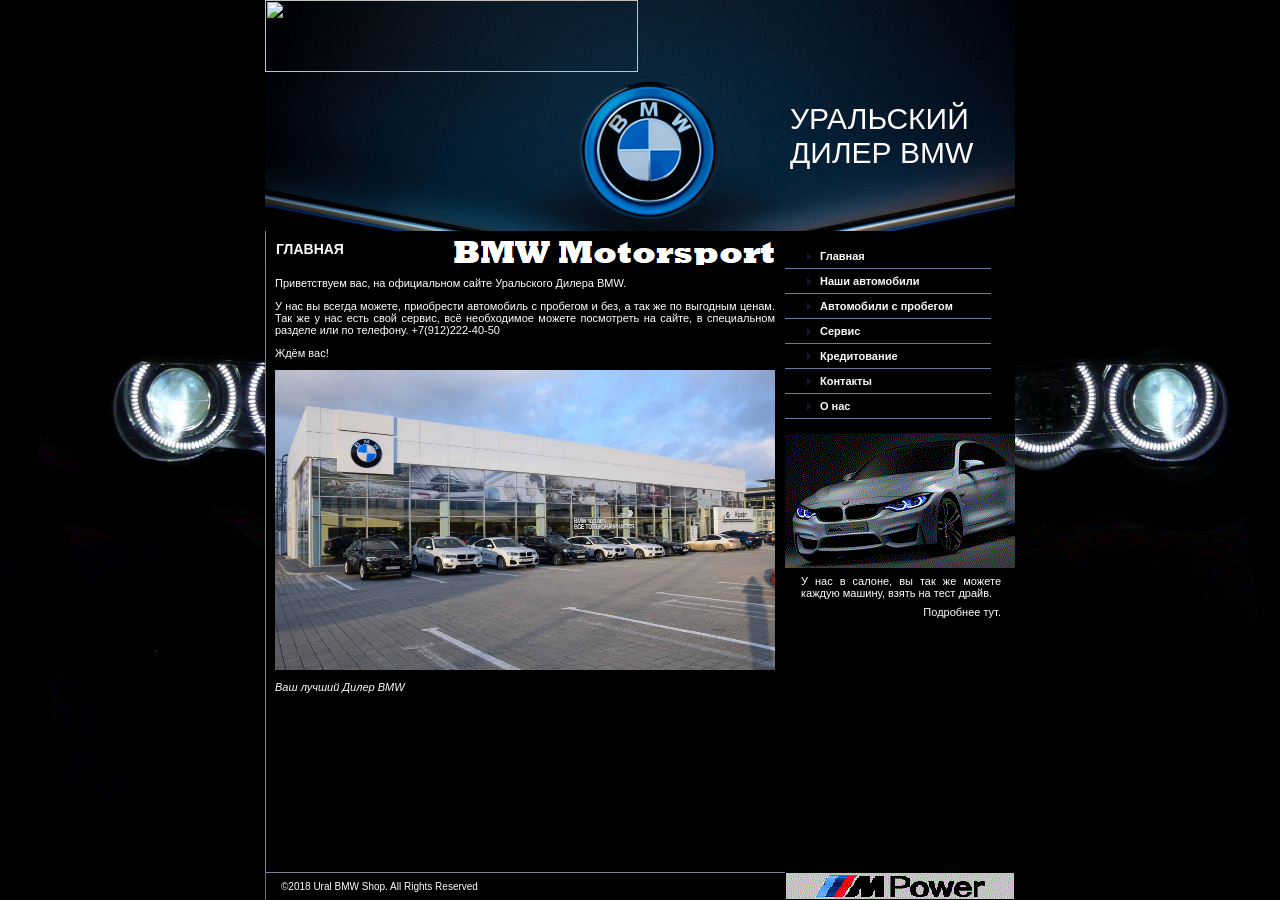
==== index.html @ 44c46d52 "435 345" ====
﻿<html>
<head>
<meta http-equiv="Content-Type" content="text/html; charset=windows-1251">
<title>Уральский Дилер BMW</title>
<meta name="description" content="Уральский Дилер BMW">
<meta name="keywords" content="autos, cars, dealer">
<link href="css/style.css" rel="stylesheet" type="text/css">
</head>
<body>
<table width="100%" height="100%" border="0" cellpadding="0" cellspacing="0">
<tr>
<td align="center" valign="top" background="images/glass.jpg">
<table width="750" height="100%" border="0" cellpadding="0" cellspacing="0" bgcolor="#000000">
<tr>
<td height="1" background="images/t1.jpg" class="norepeat"><table width="100%" border="0" cellspacing="0" cellpadding="0">
<tr>
<td width="1"><img src="images/spacer.gif" alt="" width="373" height="72"></td>
</tr>
</table></td>
</tr>
<tr>
<td height="100%"><table width="100%" height="100%" border="0" cellpadding="0" cellspacing="0">
<tr>
<td width="1" valign="top"><table width="100%" height="100%" border="0" cellpadding="0" cellspacing="0">
<tr>
<td width="1" height="1" valign="top"><img src="images/t2.jpg" alt="" width="520" height="159"></td>
</tr>
<tr>
<td height="1" valign="top"><table width="100%" border="0" cellspacing="0" cellpadding="0">
<tr>
<td width="1" bgcolor="#7E89A5"><img src="images/spacer.gif" alt="" width="1" height="36"></td>
<td class="welcome">Главная</td>
</tr>
</table></td>
</tr>
<tr>
<td valign="top" class="body_txt">
<p>Приветствуем вас, на официальном сайте Уральского Дилера BMW.</p>
<p>У нас вы всегда можете, приобрести автомобиль с пробегом и без, а так же по выгодным ценам. Так же у нас есть свой сервис, всё необходимое можете посмотреть на сайте, в специальном разделе или по телефону. +7(912)222-40-50</p>
<p>Ждём вас!</p>
<p><img src="images/bmwindex.jpg" alt="" width="500" height="300"></p>
<p><em>Ваш лучший Дилер BMW</em></p>
</td>
</tr>
</table></td>
<td valign="top"><table width="100%" height="100%" border="0" cellpadding="0" cellspacing="0">
<tr>
<td valign="top" background="images/t3.jpg" class="norepeat"><table width="100%" height="1" border="0" cellpadding="0" cellspacing="0">
<td class="c_name">Уральский Дилер BMW</td>
<tr>
<td height="1"><img src="images/spacer.gif" alt="" width="1" height="74"></td>
</tr>
<tr>
<td><table width="100%" border="0" cellspacing="0" cellpadding="0">
<tr>
<td width="1"><img src="images/menu-bullet.gif" alt="" width="35" height="24"></td>
<td class="menu"><a href="index.html" class="menu_lnk">Главная</a></td>
</tr>
</table></td>
</tr>
<tr>
<td height="1"><img src="images/menu-sep.gif" alt="" width="230" height="1"></td>
</tr>
<tr>
<td><table width="100%" border="0" cellspacing="0" cellpadding="0">
<tr>
<td width="1"><img src="images/menu-bullet.gif" alt="" width="35" height="24"></td>
<td class="menu"><a href="auto.html" class="menu_lnk">Наши автомобили</a></td>
</tr>
</table></td>
</tr>
<tr>
<td height="1"><img src="images/menu-sep.gif" alt="" width="230" height="1"></td>
</tr>
<tr>
<td><table width="100%" border="0" cellspacing="0" cellpadding="0">
<tr>
<td width="1"><img src="images/menu-bullet.gif" alt="" width="35" height="24"></td>
<td class="menu"><a href="probeg.html" class="menu_lnk">Автомобили с пробегом</a></td>
</tr>
</table></td>
</tr>
<tr>
<td height="1"><img src="images/menu-sep.gif" alt="" width="230" height="1"></td>
</tr>
<tr>
<td><table width="100%" border="0" cellspacing="0" cellpadding="0">
<tr>
<td width="1"><img src="images/menu-bullet.gif" alt="" width="35" height="24"></td>
<td class="menu"><a href="service.html" class="menu_lnk">Сервис</a></td>
</tr>
</table></td>
</tr>
<tr>
<td height="1"><img src="images/menu-sep.gif" alt="" width="230" height="1"></td>
</tr>
<tr>
<td><table width="100%" border="0" cellspacing="0" cellpadding="0">
<tr>
<td width="1"><img src="images/menu-bullet.gif" alt="" width="35" height="24"></td>
<td class="menu"><a href="kredit.html" class="menu_lnk">Кредитование</a></td>
</tr>
</table></td>
</tr>
<tr>
<td height="1"><img src="images/menu-sep.gif" alt="" width="230" height="1"></td>
</tr>
<tr>
<td><table width="100%" border="0" cellspacing="0" cellpadding="0">
<tr>
<td width="1"><img src="images/menu-bullet.gif" alt="" width="35" height="24"></td>
<td class="menu"><a href="kontakt.html" class="menu_lnk">Контакты</a></td>
</tr>
</table></td>
</tr>
<tr>
<td height="1"><img src="images/menu-sep.gif" alt="" width="230" height="1"></td>
</tr>
<tr>
<td><table width="100%" border="0" cellspacing="0" cellpadding="0">
<tr>
<td width="1"><img src="images/menu-bullet.gif" alt="" width="35" height="24"></td>
<td class="menu"><a href="nas.html" class="menu_lnk">О нас</a></td>
</tr>
</table></td>
</tr>
<tr>
<td height="1"><img src="images/menu-sep.gif" alt="" width="230" height="1"></td>
</tr>
<tr>
<td><img src="images/spacer.gif" alt="" width="1" height="14"></td>
</tr>
</table></td>
</tr>
<tr>
<td height="100%" valign="top" bgcolor="#000000"><table width="100%" border="0" cellspacing="0" cellpadding="0">
<tr>
<td height="1"><img src="images/r-pic.gif" alt="" width="230" height="135"></td>
</tr>
<tr>
<td class="r-text">У нас в салоне, вы так же можете каждую машину, взять на тест драйв.</td>
</tr>
<tr>
<td class="sub"><a href="test.html" class="sub_lnk">Подробнее тут.</a></td>
</tr>
</table></td>
</tr>
</table></td>
</tr>
</table></td>
</tr>
<tr>
<td height="1"><table width="100%" border="0" cellspacing="0" cellpadding="0">
<tr>
<td width="1" bgcolor="#4169E1"><img src="images/spacer.gif" alt="" width="1" height="1"></td>
<td class="bottom_addr">&copy;2018 Ural BMW Shop. All Rights Reserved</td>
<td width="1" valign="top"><img src="images/b-r.gif" alt="" width="230" height="28"></td>
</tr>
</table></td>
</tr>
</table></td>
</tr>
</table>

</body>
</html>
---- css/style.css ----
body {
	margin:0;
	padding:0;
	background:#ffffff;
}

p,td { font-family:Arial, Helvetica, sans-serif;
	font-size:11px;
	margin-top: 0px;
}

a{
	color: #FFFAFA;
	text-decoration: underline;
}

a:hover{
	color: #FFFAFA;
	text-decoration: none;
}

a.hidden {
	text-decoration: none;
	color: #000000;
	cursor:default;
}

form {
     margin:0;
     padding:0;
}

ul {
	margin-left:20px;
	margin-top:0px;
	padding:1px;
	list-style-type: square;
	line-height: 16px;
	}

h1 {
	font-size: 14px;
	font-weight: bold;
	color: #000000;
	margin: 0px;
	padding-left: 10px;
}

.bgy {
	background-repeat: repeat-y;
}

.bottom_addr {
	font-size: 10px;
	color: #FFFFFF;
	padding-top: 8px;
	padding-right: 10px;
	padding-bottom: 8px;
	padding-left: 15px;
	background-image: url(../images/bot-menu-bg.gif);
	background-repeat: repeat-x;
	background-position: top;
}

.bottom_addr_lnk {
	text-decoration: none;
}

.bottom_addr_lnk:hover {
	text-decoration: underline;
}


.bgx {
	background-repeat: repeat-x;
}


.norepeat {
	background-repeat: no-repeat;
}


.welcome {
	font-size: 14px;
	font-weight: bold;
	text-transform: uppercase;
	color: #FFFAFA;
	background-image: url(../images/welc-bg.jpg);
	background-repeat: no-repeat;
	padding-left: 10px;
	vertical-align: middle;
}

.c_name {
	font-size: 30px;
	font-weight: normal;
	text-transform: uppercase;
	color: #FFFAFA;
	padding-left: 5px;
	padding-top: 30px;
	text-align: left;
	vertical-align: middle;
}


.menu {
	color: #FFFAFA;
	background-image: url(../images/btn_bg.gif);
	background-repeat: repeat-x;
	font-weight: bold;
	white-space: nowrap;
	text-align: left;
	vertical-align: middle;
}
.menu_lnk{
	text-decoration: none;
	color: #FFFAFA;
}
.r-text {
	color: #FFFFFF;
	text-align: justify;
	padding-top: 7px;
	padding-right: 14px;
	padding-bottom: 7px;
	padding-left: 16px;
}


.menu_lnk:hover {
	color: #17228B;
	text-decoration: none;
}


.sub {
	color: #07106d;
	text-transform: none;
	vertical-align: top;
	padding-right: 14px;
	text-align: right;
}

.sub_lnk{
	color: #FFFAFA;
	text-decoration: none;
}

.sub_lnk:hover {
	color: #FFFAFA;
	text-decoration: underline;
}


.body_txt {
	color: #FFFFFF;
	text-align: justify;
	vertical-align: top;
	background-image: url(../images/bot-menu-bg.gif);
	background-repeat: repeat-y;
	background-position: left;
	padding-top: 10px;
	padding-right: 10px;
	padding-bottom: 10px;
	padding-left: 10px;
}
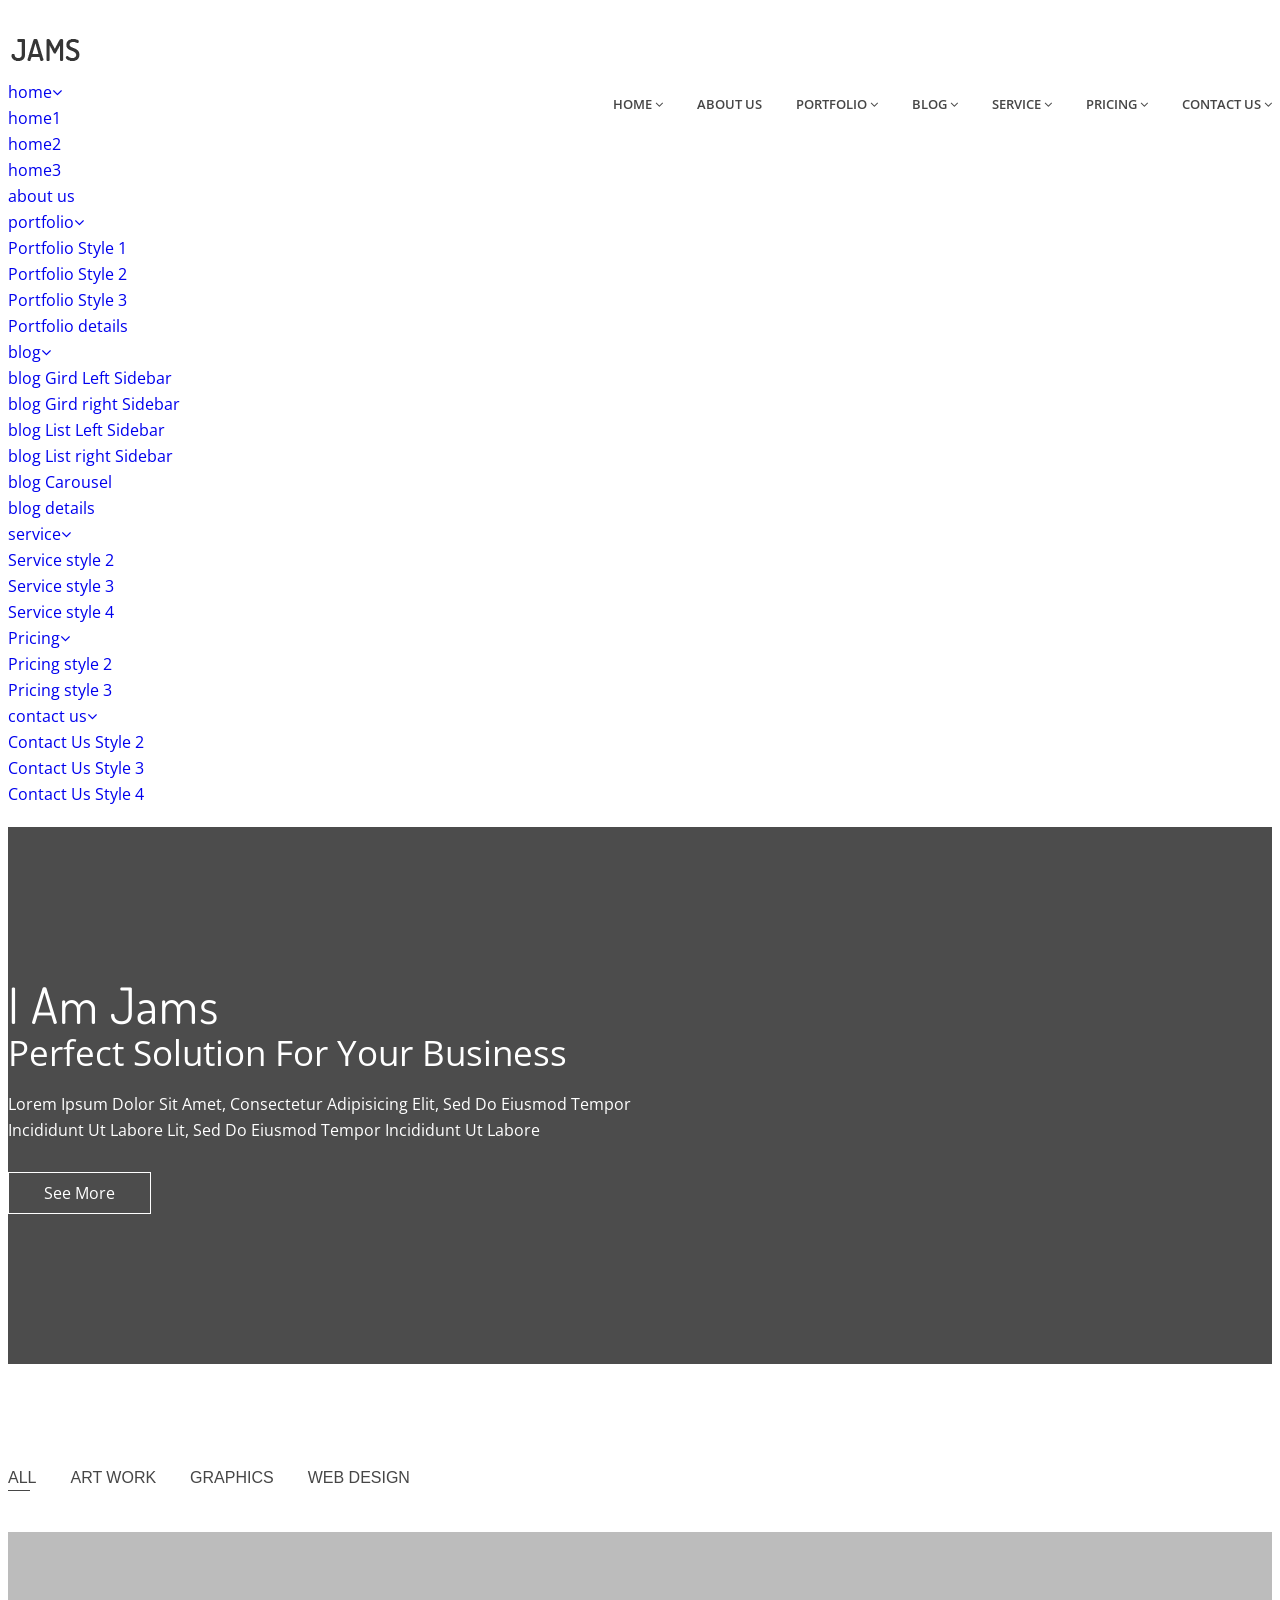
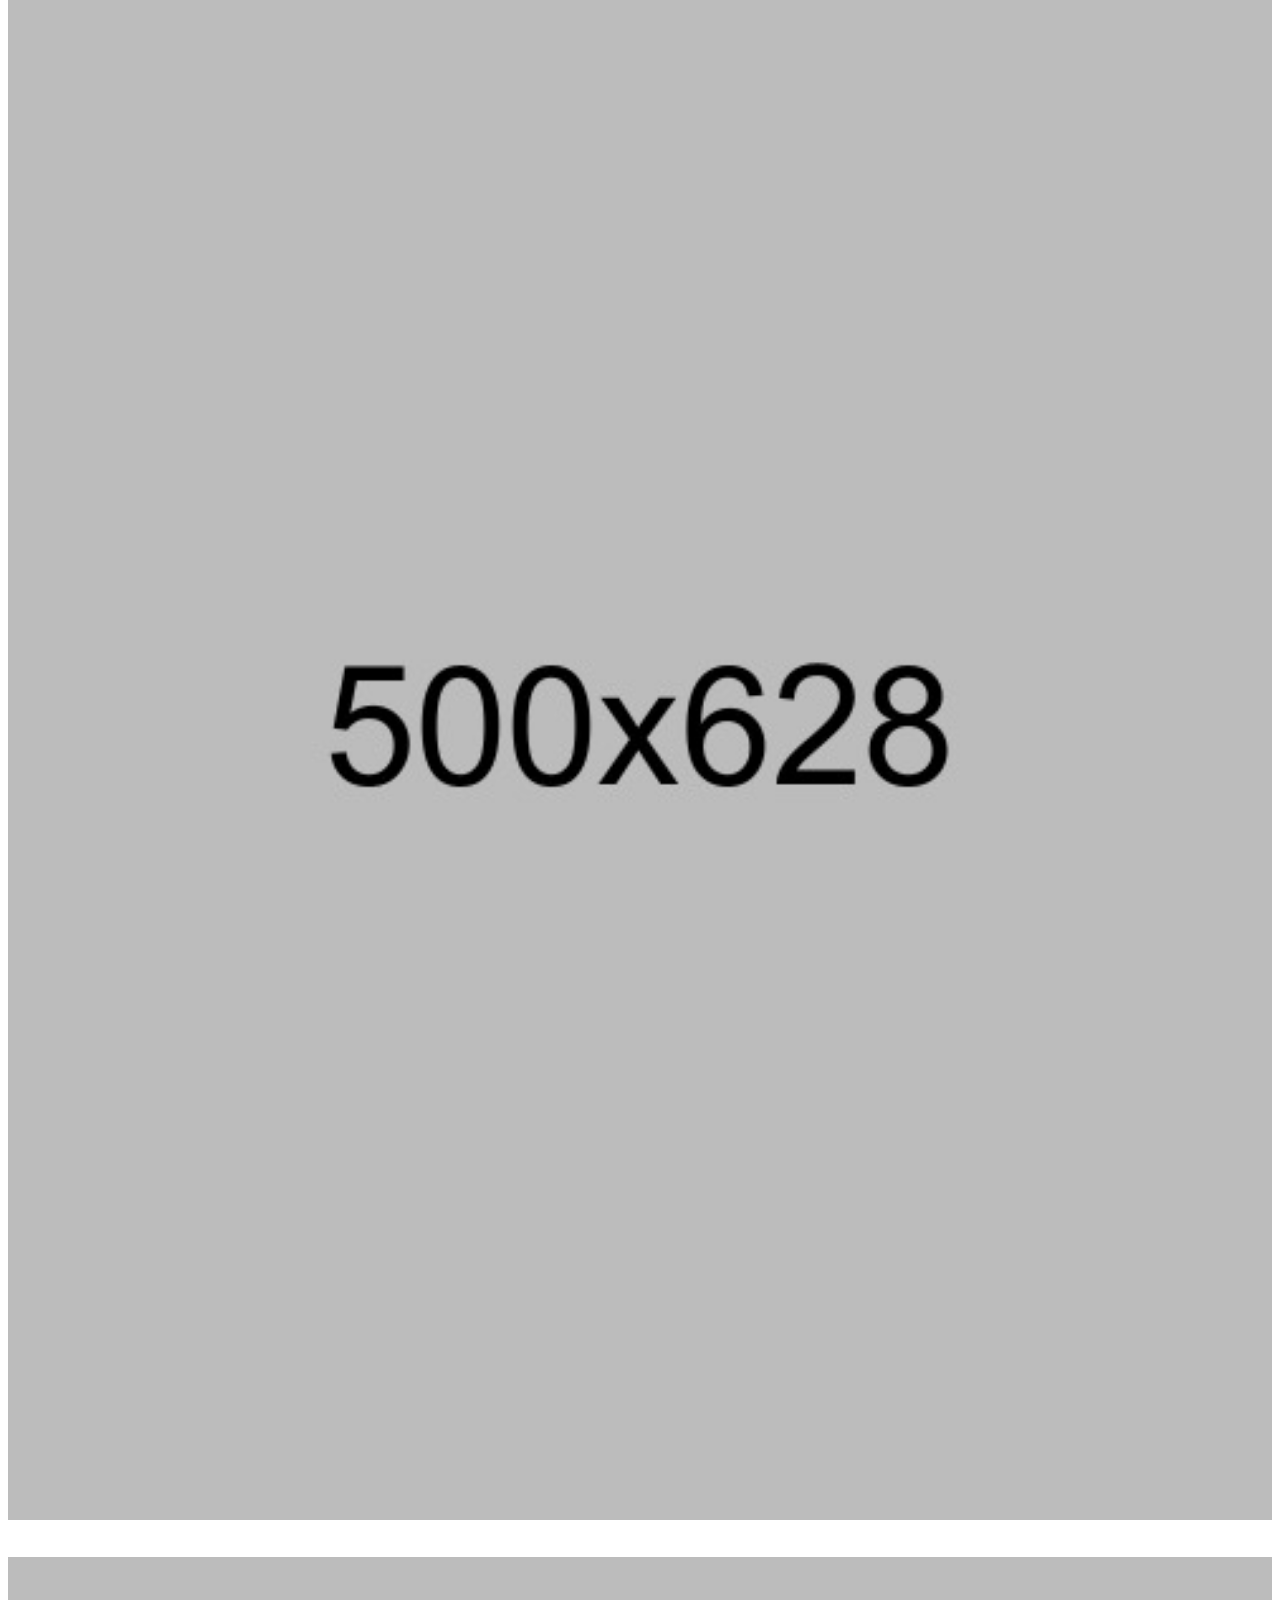
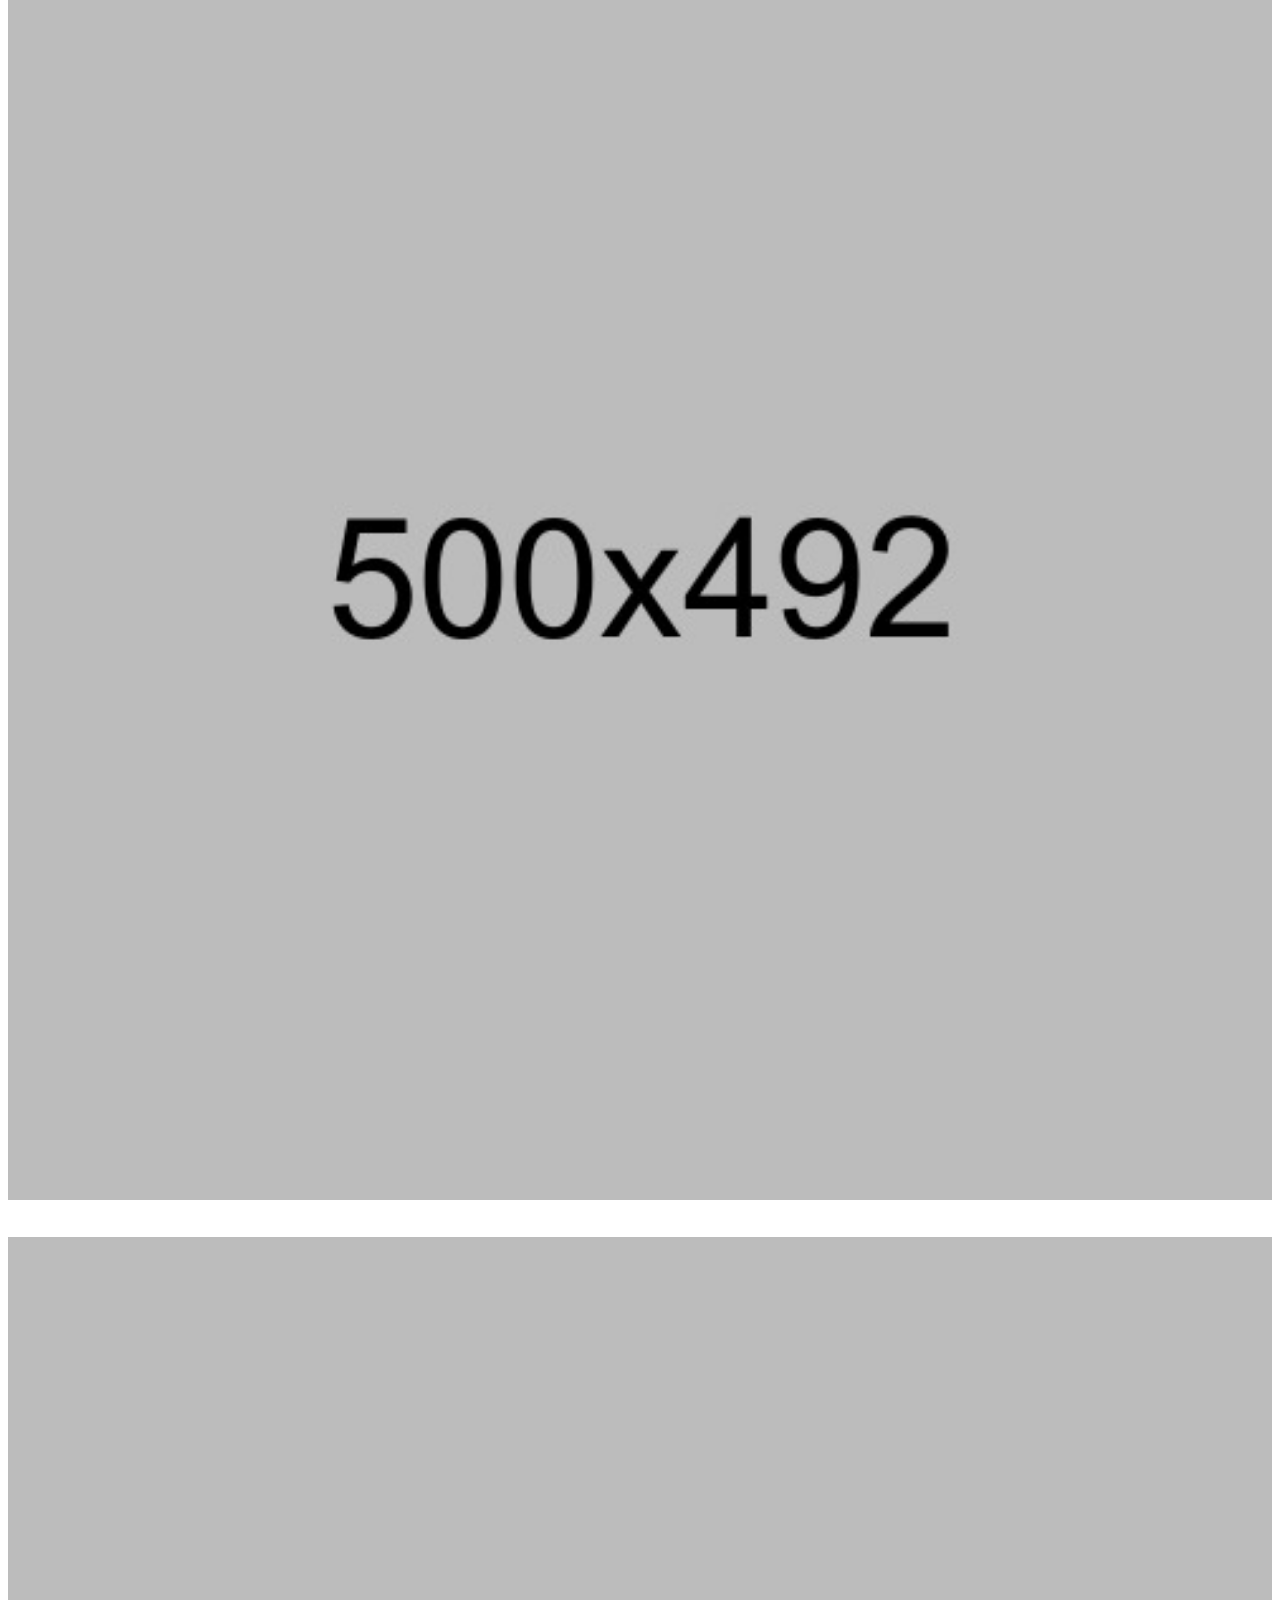
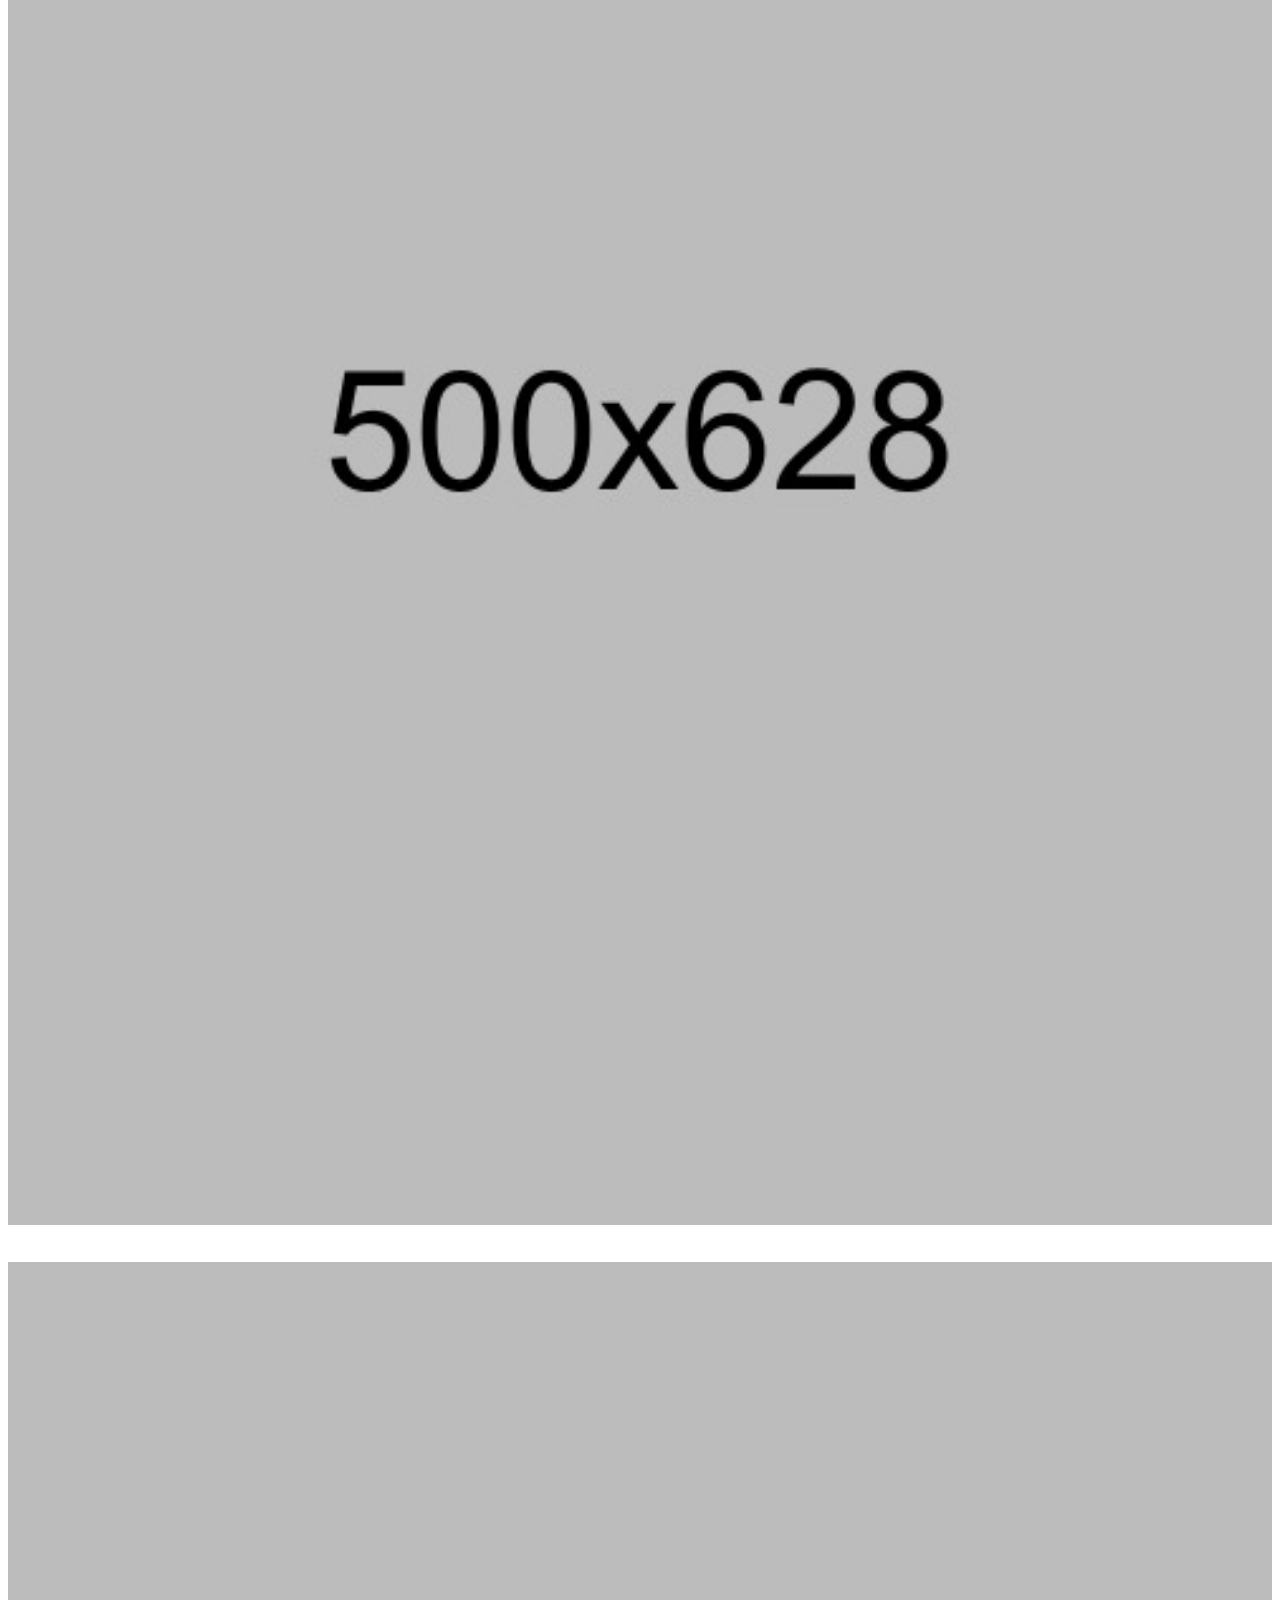
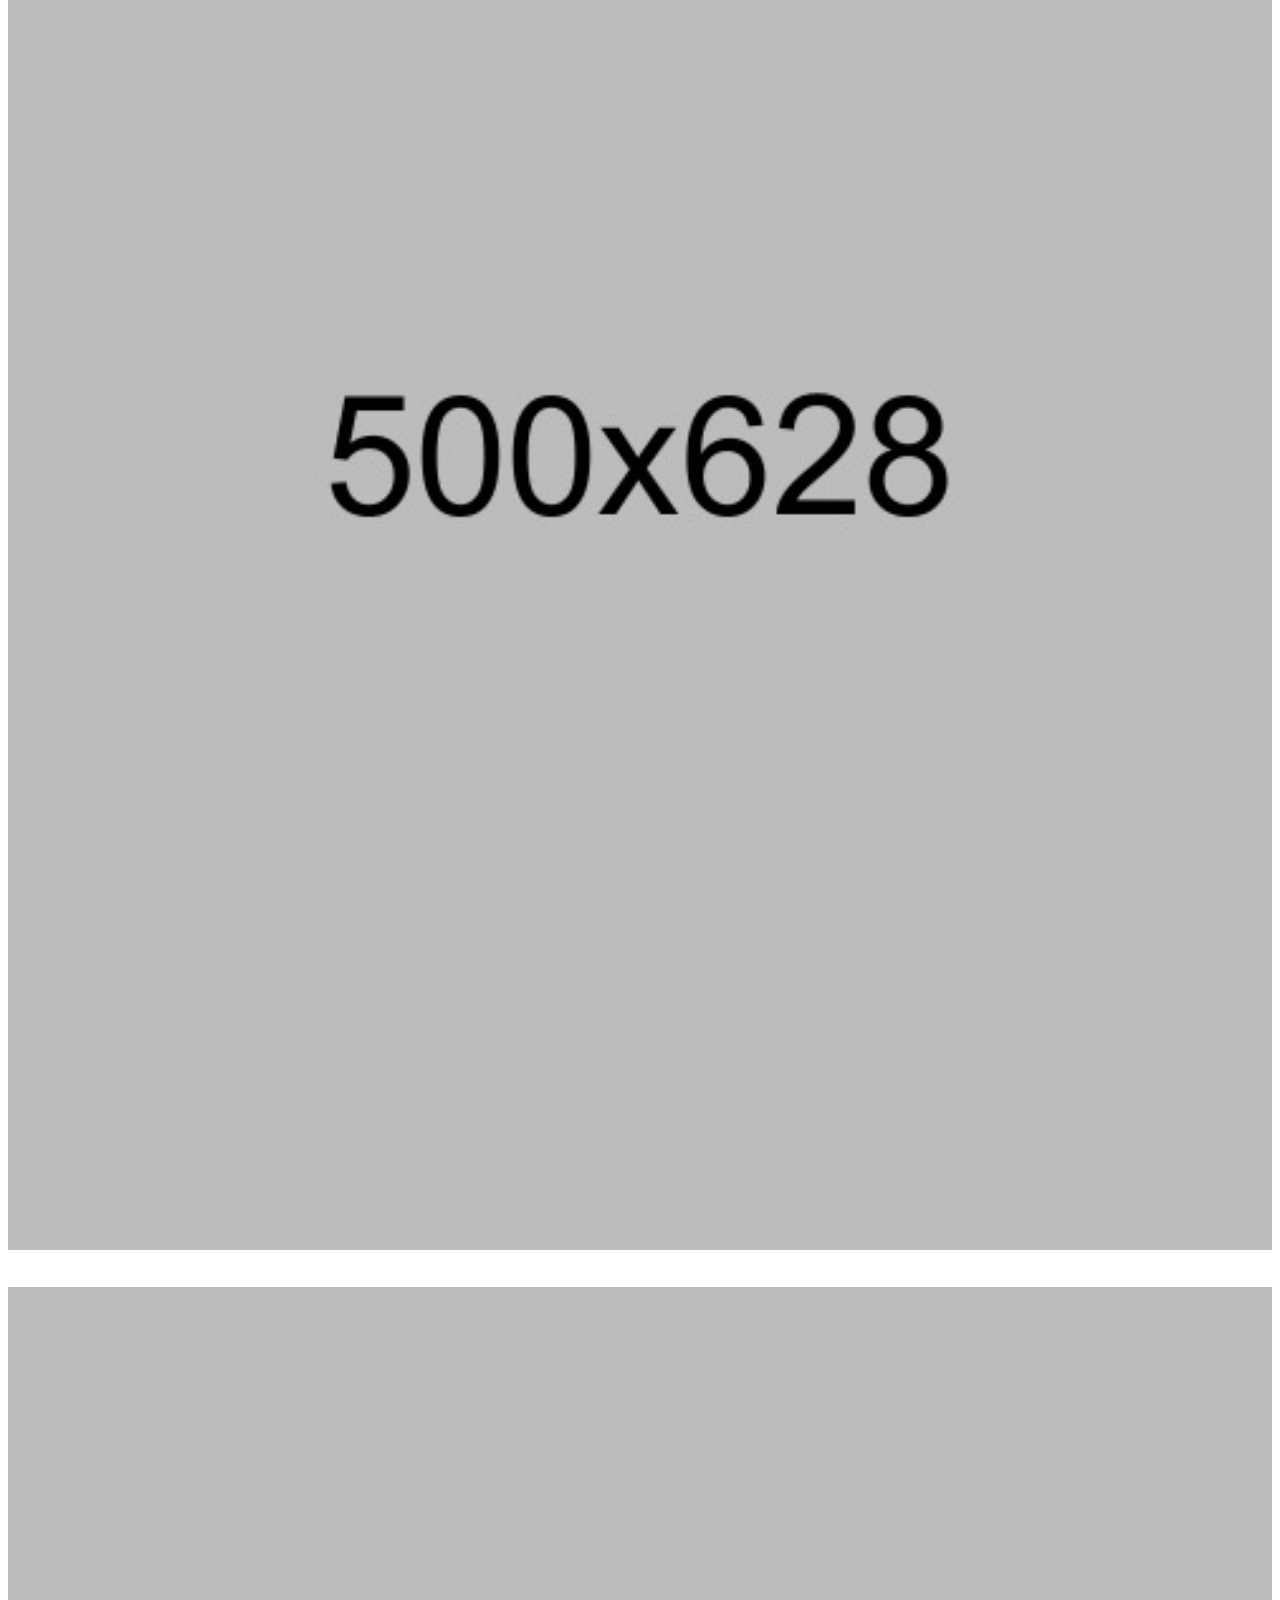
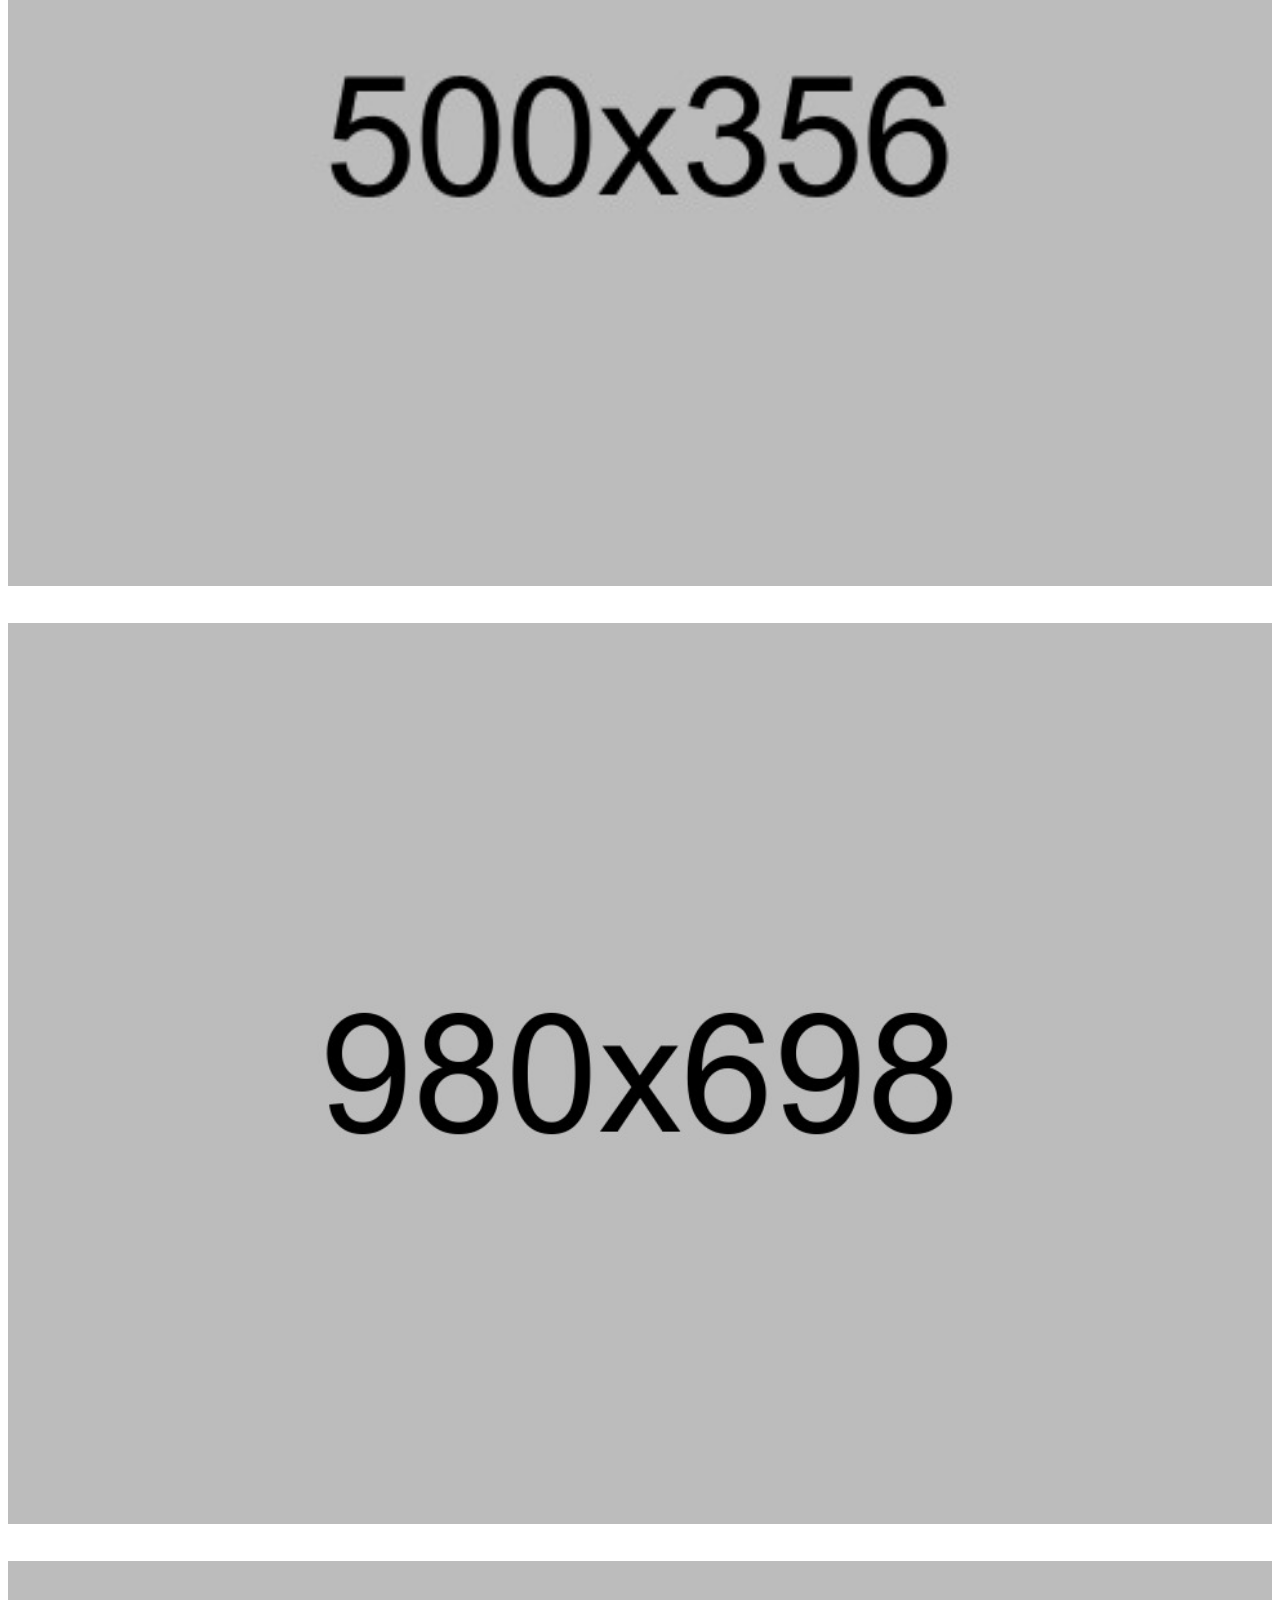
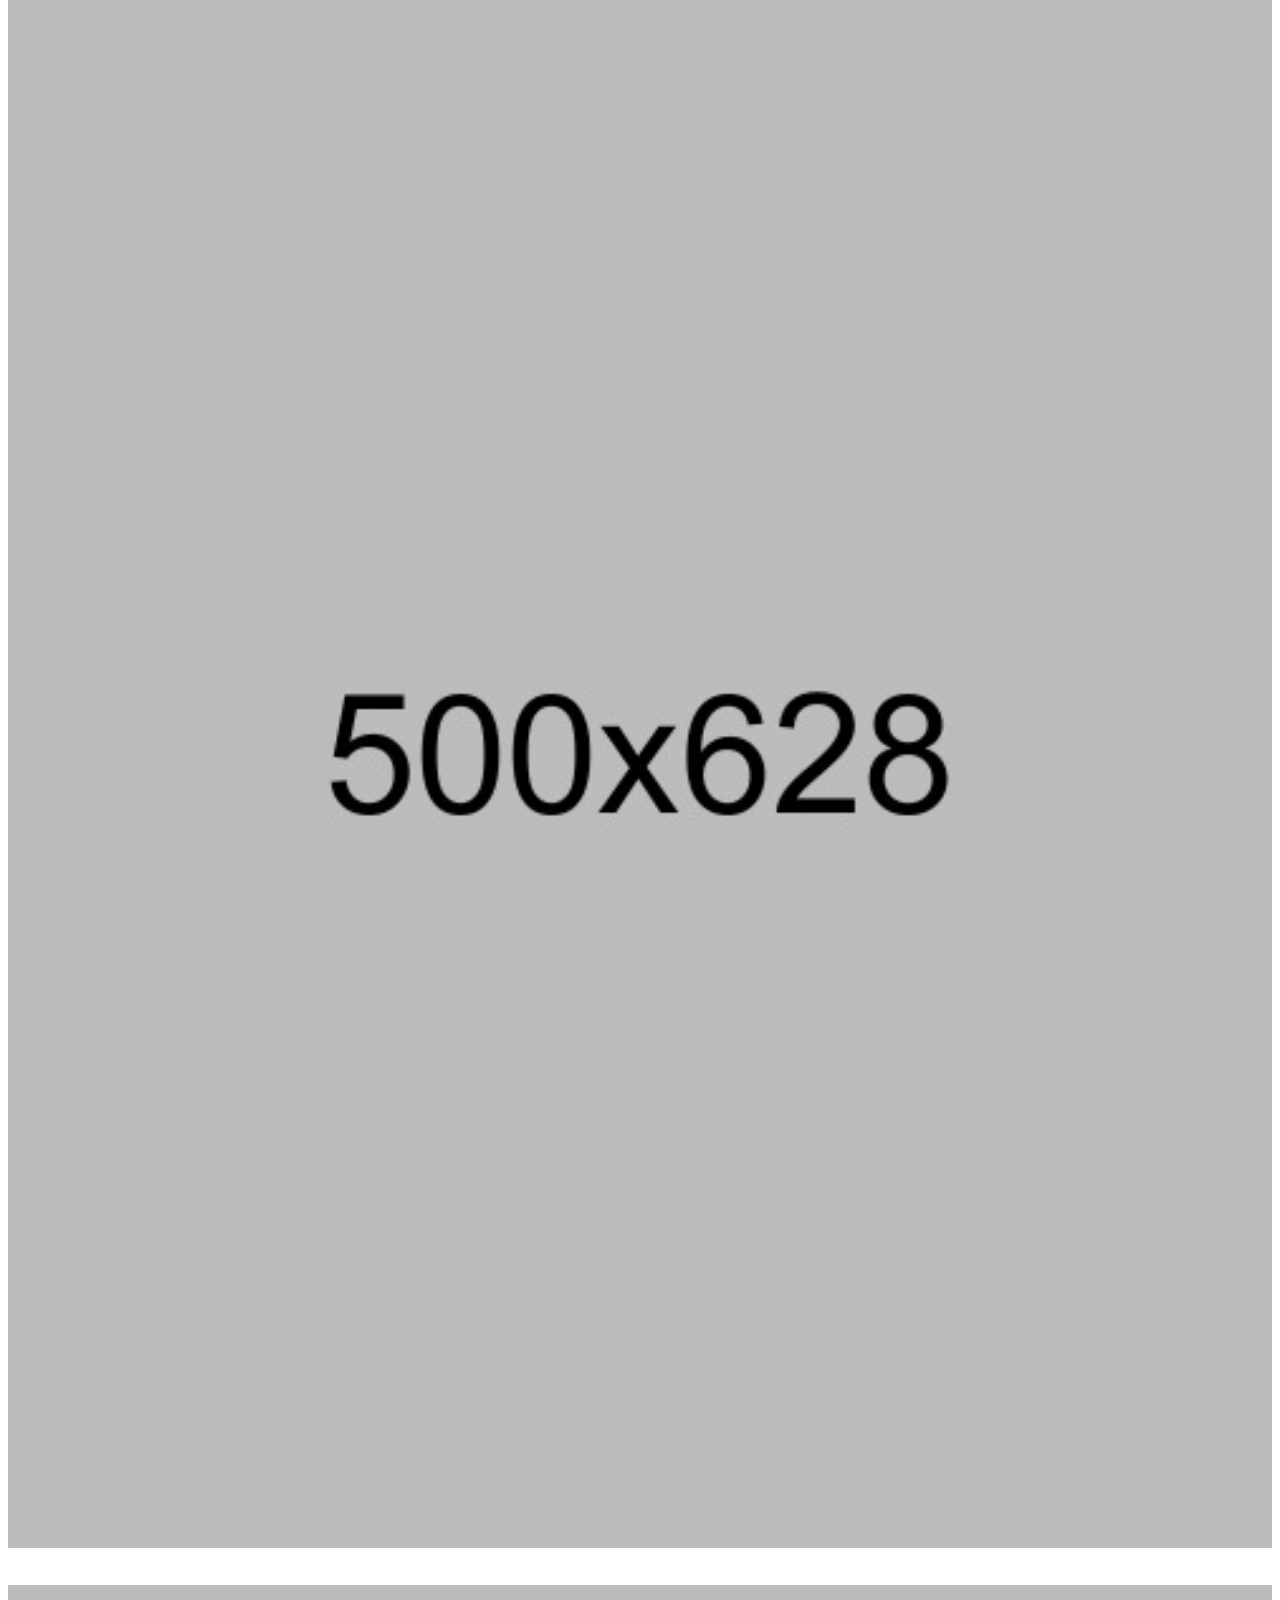
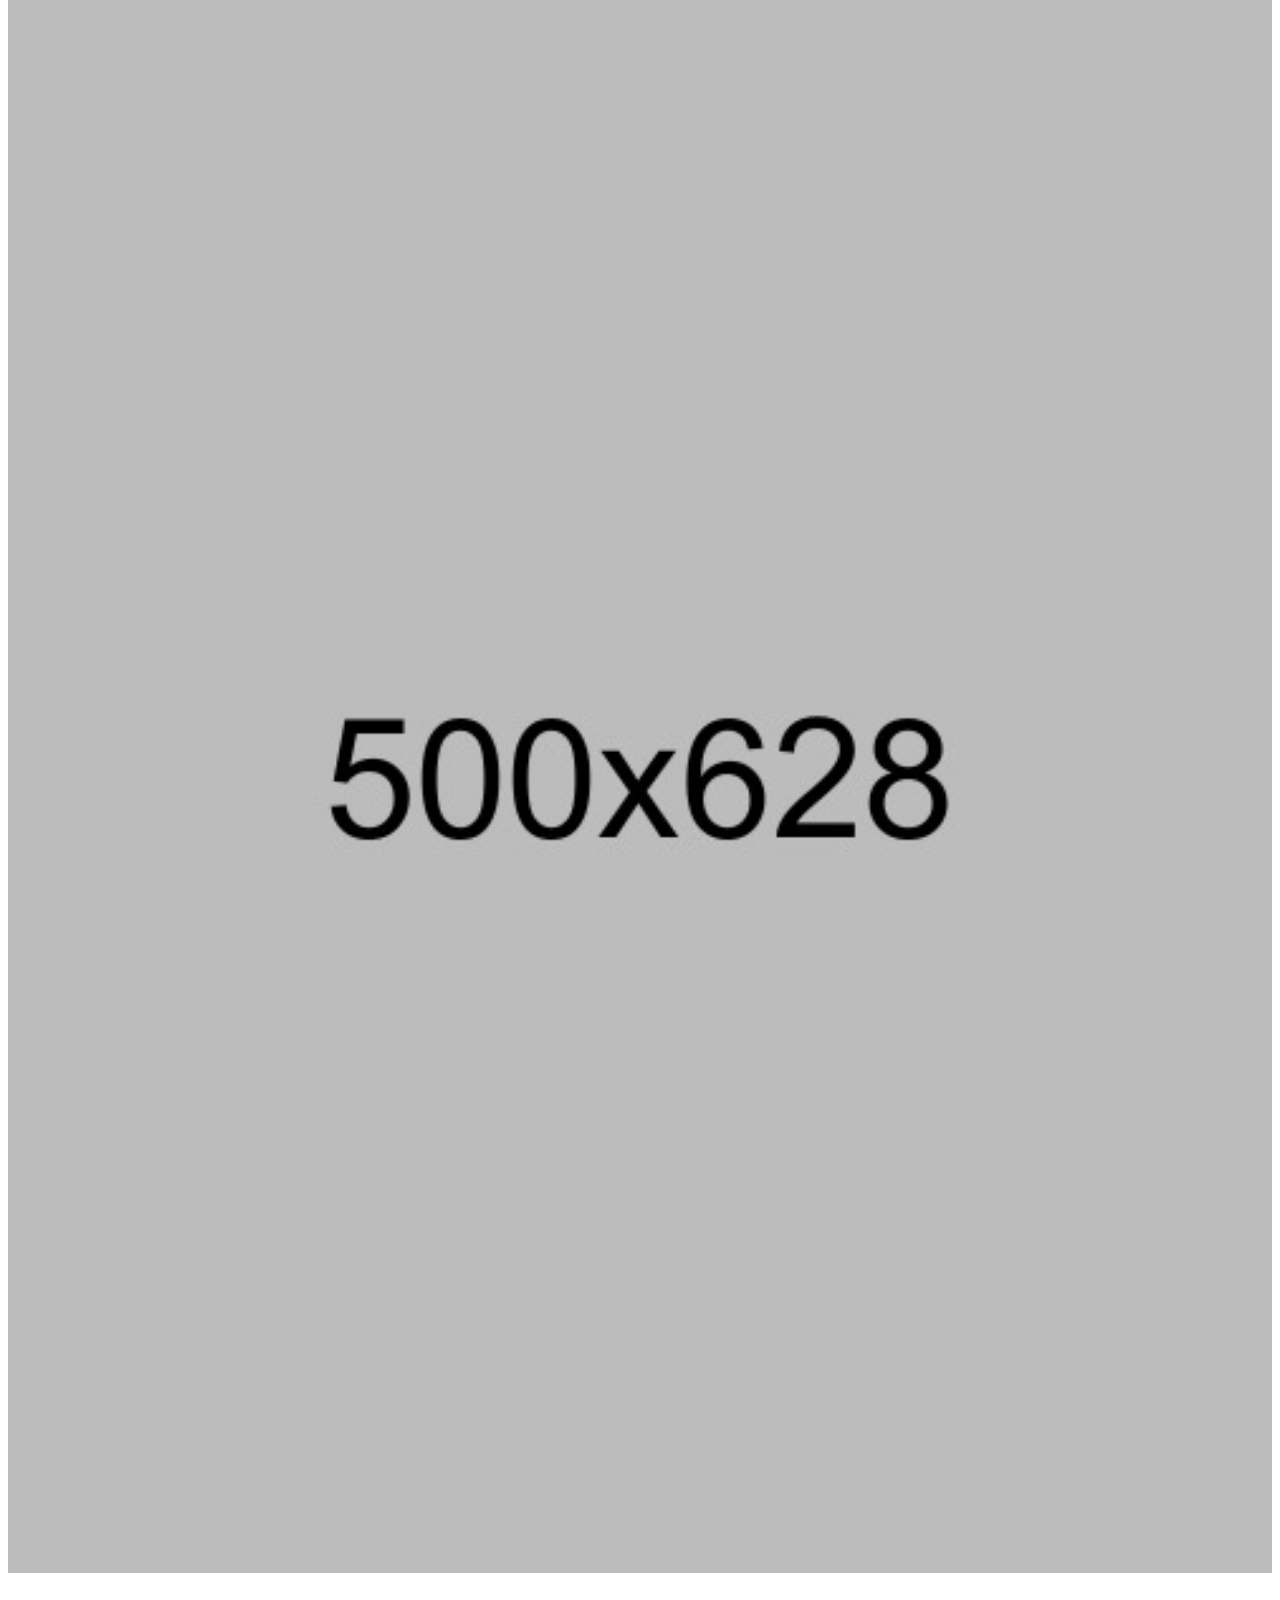
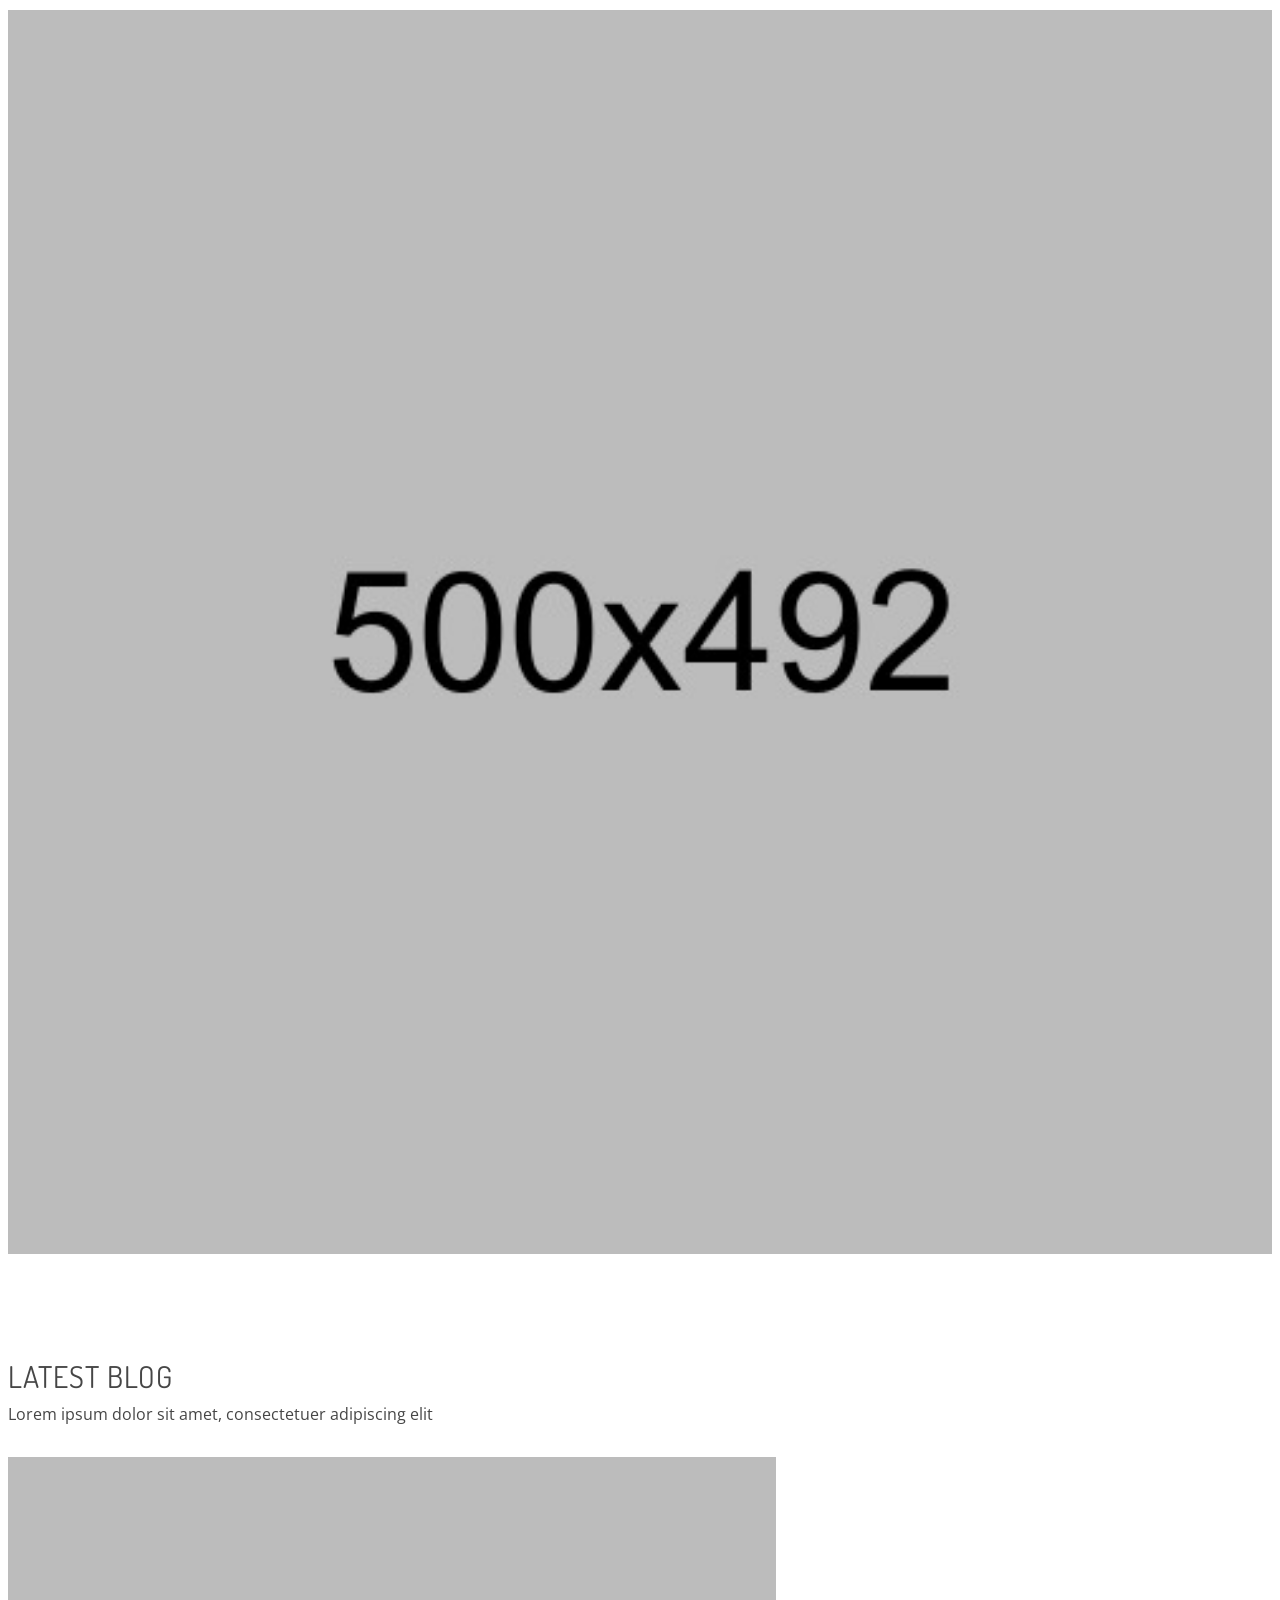
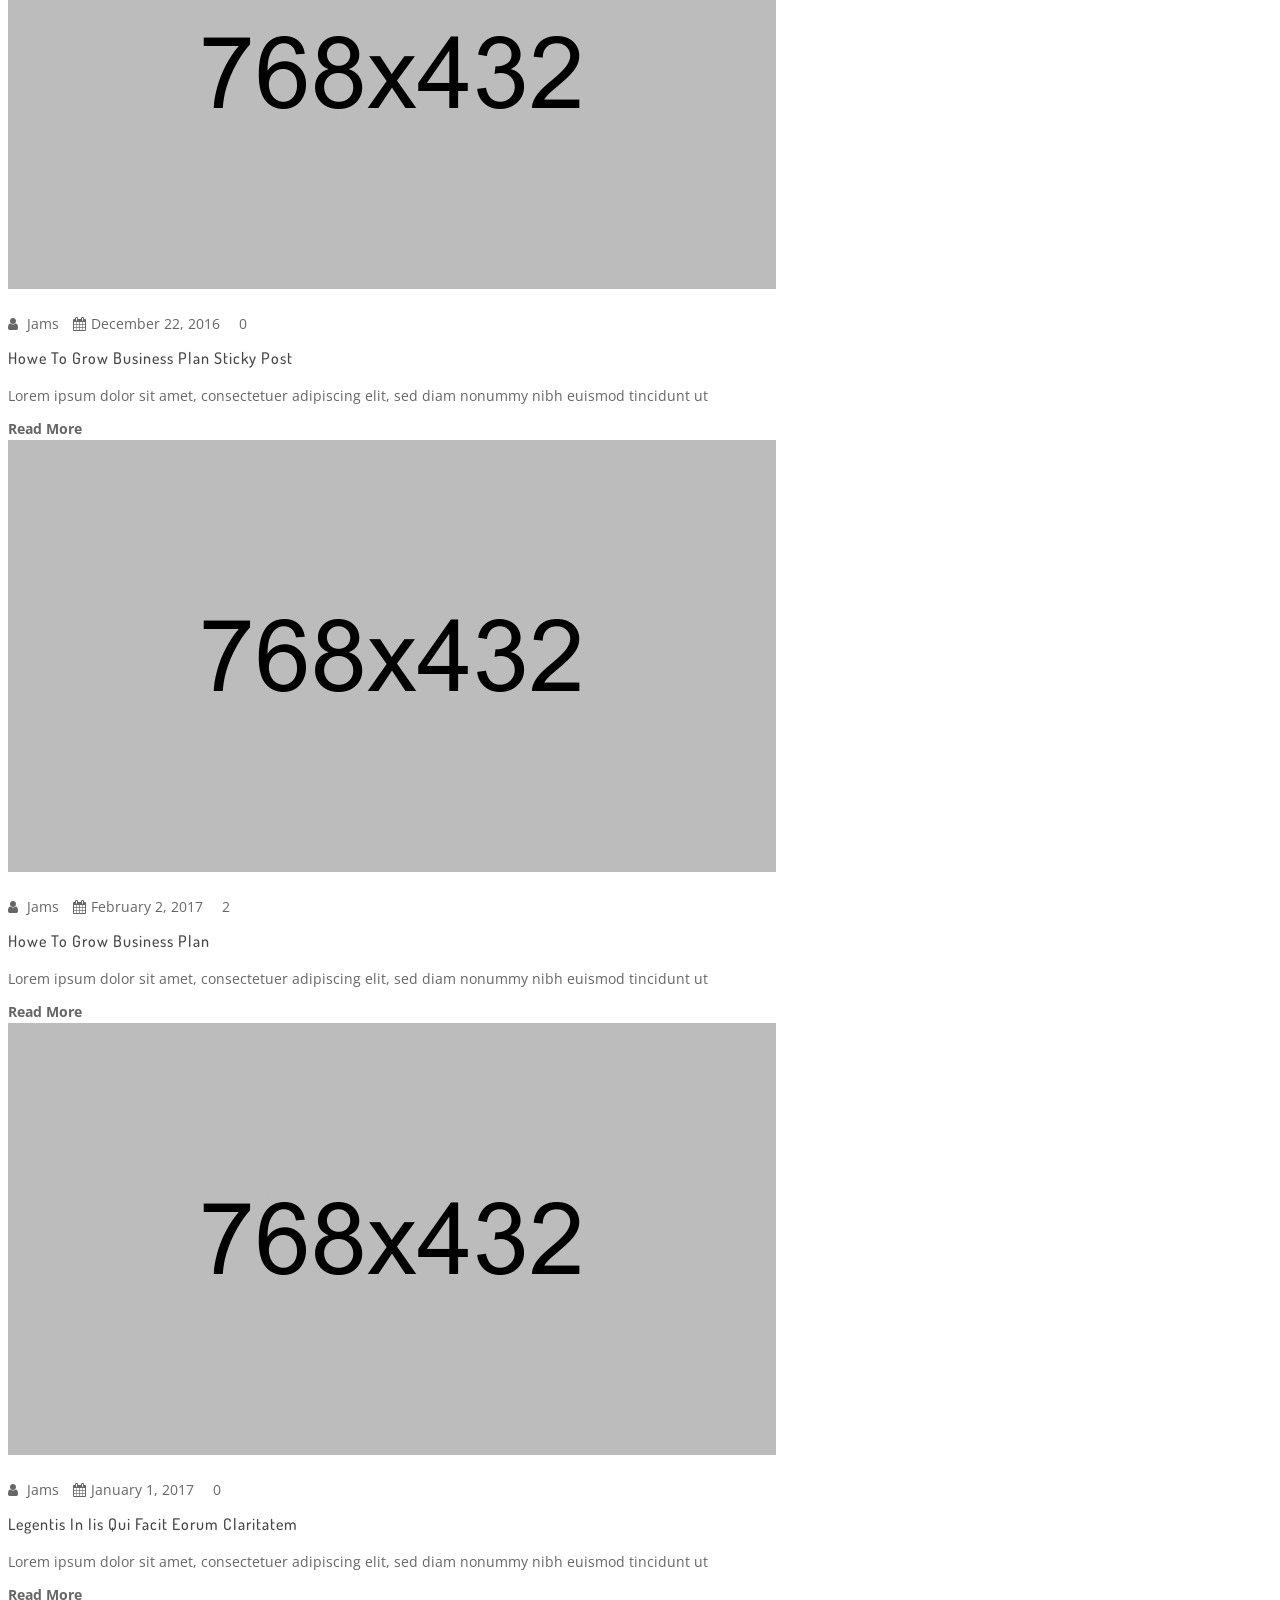
==== commit 9040bb5f: "434 434" ====
--- a/index.html
+++ b/index.html
@@ -1,166 +1,622 @@
-﻿<html>
-<head>
-<meta http-equiv="Content-Type" content="text/html; charset=windows-1251">
-<title>Уральский Дилер BMW</title>
-<meta name="description" content="Уральский Дилер BMW">
-<meta name="keywords" content="autos, cars, dealer">
-<link href="css/style.css" rel="stylesheet" type="text/css">
-</head>
-<body>
-<table width="100%" height="100%" border="0" cellpadding="0" cellspacing="0">
-<tr>
-<td align="center" valign="top" background="images/glass.jpg">
-<table width="750" height="100%" border="0" cellpadding="0" cellspacing="0" bgcolor="#000000">
-<tr>
-<td height="1" background="images/t1.jpg" class="norepeat"><table width="100%" border="0" cellspacing="0" cellpadding="0">
-<tr>
-<td width="1"><img src="images/spacer.gif" alt="" width="373" height="72"></td>
-</tr>
-</table></td>
-</tr>
-<tr>
-<td height="100%"><table width="100%" height="100%" border="0" cellpadding="0" cellspacing="0">
-<tr>
-<td width="1" valign="top"><table width="100%" height="100%" border="0" cellpadding="0" cellspacing="0">
-<tr>
-<td width="1" height="1" valign="top"><img src="images/t2.jpg" alt="" width="520" height="159"></td>
-</tr>
-<tr>
-<td height="1" valign="top"><table width="100%" border="0" cellspacing="0" cellpadding="0">
-<tr>
-<td width="1" bgcolor="#7E89A5"><img src="images/spacer.gif" alt="" width="1" height="36"></td>
-<td class="welcome">Главная</td>
-</tr>
-</table></td>
-</tr>
-<tr>
-<td valign="top" class="body_txt">
-<p>Приветствуем вас, на официальном сайте Уральского Дилера BMW.</p>
-<p>У нас вы всегда можете, приобрести автомобиль с пробегом и без, а так же по выгодным ценам. Так же у нас есть свой сервис, всё необходимое можете посмотреть на сайте, в специальном разделе или по телефону. +7(912)222-40-50</p>
-<p>Ждём вас!</p>
-<p><img src="images/bmwindex.jpg" alt="" width="500" height="300"></p>
-<p><em>Ваш лучший Дилер BMW</em></p>
-</td>
-</tr>
-</table></td>
-<td valign="top"><table width="100%" height="100%" border="0" cellpadding="0" cellspacing="0">
-<tr>
-<td valign="top" background="images/t3.jpg" class="norepeat"><table width="100%" height="1" border="0" cellpadding="0" cellspacing="0">
-<td class="c_name">Уральский Дилер BMW</td>
-<tr>
-<td height="1"><img src="images/spacer.gif" alt="" width="1" height="74"></td>
-</tr>
-<tr>
-<td><table width="100%" border="0" cellspacing="0" cellpadding="0">
-<tr>
-<td width="1"><img src="images/menu-bullet.gif" alt="" width="35" height="24"></td>
-<td class="menu"><a href="index.html" class="menu_lnk">Главная</a></td>
-</tr>
-</table></td>
-</tr>
-<tr>
-<td height="1"><img src="images/menu-sep.gif" alt="" width="230" height="1"></td>
-</tr>
-<tr>
-<td><table width="100%" border="0" cellspacing="0" cellpadding="0">
-<tr>
-<td width="1"><img src="images/menu-bullet.gif" alt="" width="35" height="24"></td>
-<td class="menu"><a href="auto.html" class="menu_lnk">Наши автомобили</a></td>
-</tr>
-</table></td>
-</tr>
-<tr>
-<td height="1"><img src="images/menu-sep.gif" alt="" width="230" height="1"></td>
-</tr>
-<tr>
-<td><table width="100%" border="0" cellspacing="0" cellpadding="0">
-<tr>
-<td width="1"><img src="images/menu-bullet.gif" alt="" width="35" height="24"></td>
-<td class="menu"><a href="probeg.html" class="menu_lnk">Автомобили с пробегом</a></td>
-</tr>
-</table></td>
-</tr>
-<tr>
-<td height="1"><img src="images/menu-sep.gif" alt="" width="230" height="1"></td>
-</tr>
-<tr>
-<td><table width="100%" border="0" cellspacing="0" cellpadding="0">
-<tr>
-<td width="1"><img src="images/menu-bullet.gif" alt="" width="35" height="24"></td>
-<td class="menu"><a href="service.html" class="menu_lnk">Сервис</a></td>
-</tr>
-</table></td>
-</tr>
-<tr>
-<td height="1"><img src="images/menu-sep.gif" alt="" width="230" height="1"></td>
-</tr>
-<tr>
-<td><table width="100%" border="0" cellspacing="0" cellpadding="0">
-<tr>
-<td width="1"><img src="images/menu-bullet.gif" alt="" width="35" height="24"></td>
-<td class="menu"><a href="kredit.html" class="menu_lnk">Кредитование</a></td>
-</tr>
-</table></td>
-</tr>
-<tr>
-<td height="1"><img src="images/menu-sep.gif" alt="" width="230" height="1"></td>
-</tr>
-<tr>
-<td><table width="100%" border="0" cellspacing="0" cellpadding="0">
-<tr>
-<td width="1"><img src="images/menu-bullet.gif" alt="" width="35" height="24"></td>
-<td class="menu"><a href="kontakt.html" class="menu_lnk">Контакты</a></td>
-</tr>
-</table></td>
-</tr>
-<tr>
-<td height="1"><img src="images/menu-sep.gif" alt="" width="230" height="1"></td>
-</tr>
-<tr>
-<td><table width="100%" border="0" cellspacing="0" cellpadding="0">
-<tr>
-<td width="1"><img src="images/menu-bullet.gif" alt="" width="35" height="24"></td>
-<td class="menu"><a href="nas.html" class="menu_lnk">О нас</a></td>
-</tr>
-</table></td>
-</tr>
-<tr>
-<td height="1"><img src="images/menu-sep.gif" alt="" width="230" height="1"></td>
-</tr>
-<tr>
-<td><img src="images/spacer.gif" alt="" width="1" height="14"></td>
-</tr>
-</table></td>
-</tr>
-<tr>
-<td height="100%" valign="top" bgcolor="#000000"><table width="100%" border="0" cellspacing="0" cellpadding="0">
-<tr>
-<td height="1"><img src="images/r-pic.gif" alt="" width="230" height="135"></td>
-</tr>
-<tr>
-<td class="r-text">У нас в салоне, вы так же можете каждую машину, взять на тест драйв.</td>
-</tr>
-<tr>
-<td class="sub"><a href="test.html" class="sub_lnk">Подробнее тут.</a></td>
-</tr>
-</table></td>
-</tr>
-</table></td>
-</tr>
-</table></td>
-</tr>
-<tr>
-<td height="1"><table width="100%" border="0" cellspacing="0" cellpadding="0">
-<tr>
-<td width="1" bgcolor="#4169E1"><img src="images/spacer.gif" alt="" width="1" height="1"></td>
-<td class="bottom_addr">&copy;2018 Ural BMW Shop. All Rights Reserved</td>
-<td width="1" valign="top"><img src="images/b-r.gif" alt="" width="230" height="28"></td>
-</tr>
-</table></td>
-</tr>
-</table></td>
-</tr>
-</table>
+<!doctype html>
+<html class="no-js" lang="zxx">
+    <head>
+        <meta charset="utf-8">
+        <meta http-equiv="x-ua-compatible" content="ie=edge">
+        <title>jams - Minimal Portfolio Template</title>
+        <meta name="description" content="">
+        <meta name="viewport" content="width=device-width, initial-scale=1">
 
-</body>
-</html>+        <link rel="apple-touch-icon" href="apple-touch-icon.png">
+        <!-- Place favicon.ico in the root directory -->
+		
+		<!-- all css here -->
+        <link rel="stylesheet" href="css/bootstrap.min.css">
+        <link rel="stylesheet" href="css/font-awesome.min.css">
+        <link rel="stylesheet" href="css/owl.carousel.min.css">
+        <link rel="stylesheet" href="css/icofont.css">
+        <link rel="stylesheet" href="css/et-fonts.css">
+        <link rel="stylesheet" href="css/magnific-popup.css">
+        <link rel="stylesheet" href="css/meanmenu.css">
+        <link rel="stylesheet" href="style.css">
+        <link rel="stylesheet" href="css/responsive.css">
+        <script src="js/vendor/modernizr-2.8.3.min.js"></script>
+    </head>
+    <body>
+        <!--[if lt IE 8]>
+        <p class="browserupgrade">You are using an <strong>outdated</strong> browser. Please <a href="http://browsehappy.com/">upgrade your browser</a> to improve your experience.</p>
+        <![endif]-->
+
+        <!-- Add your site or application content here -->
+        <!-- header-area-start -->
+		<header>
+			<div class="main-menu-area ptb-20">
+				<div class="container">
+					<div class="row">
+						<div class="col-md-3 col-sm-2">
+							<div class="logo">
+								<a href="index.html"><img src="img/logo/1.png" alt="" /></a>
+							</div>
+						</div>
+						<div class="col-md-9 col-sm-10">
+							<div class="menu-area floatright hidden-xs">
+								<nav>
+									<ul>
+										<li><a href="index.html">home<i class="fa fa-angle-down"></i></a>
+											<ul class="submenu">
+												<li><a href="index.html">home1</a></li>
+												<li><a href="index-2.html">home2</a></li>
+												<li><a href="index-3.html">home3</a></li>
+											</ul>
+										</li>
+										<li><a href="about.html">about us</a></li>
+										<li><a href="portfolio.html">portfolio<i class="fa fa-angle-down"></i></a>
+											<ul class="submenu">
+												<li><a href="portfolio-style-1.html">Portfolio Style 1</a></li>
+												<li><a href="portfolio-style-2.html">Portfolio Style 2</a></li>
+												<li><a href="portfolio-style-3.html">Portfolio Style 3</a></li>
+												<li><a href="portfolio-details.html">Portfolio details</a></li>
+											</ul>
+										</li>
+										<li><a href="blog.html">blog<i class="fa fa-angle-down"></i></a>
+											<ul class="submenu">
+												<li><a href="blog-gird-left-sidebar.html">blog Gird Left Sidebar</a></li>
+												<li><a href="blog-gird-right-sidebar.html">blog Gird right Sidebar</a></li>
+												<li><a href="blog-list-left-sidebar.html">blog List Left Sidebar</a></li>
+												<li><a href="blog-list-right-sidebar.html">blog List right Sidebar</a></li>
+												<li><a href="blog-carousel.html">blog Carousel</a></li>
+												<li><a href="blog-details.html">blog details</a></li>
+											</ul>
+										</li>
+										<li><a href="service.html">service<i class="fa fa-angle-down"></i></a>
+											<ul class="submenu">
+												<li><a href="service-style-2.html">Service style 2</a></li>
+												<li><a href="service-style-3.html">Service style 3</a></li>
+												<li><a href="service-style-4.html">Service style 4</a></li>
+											</ul>
+										</li>
+										<li><a href="pricing.html">Pricing<i class="fa fa-angle-down"></i></a>
+											<ul class="submenu">
+												<li><a href="pricing-style-2.html">Pricing style 2</a></li>
+												<li><a href="pricing-style-3.html">Pricing style 3</a></li>
+											</ul>
+										</li>
+										<li><a href="contact.html">contact us<i class="fa fa-angle-down"></i></a>
+											<ul class="submenu">
+												<li><a href="contact-us-style-2.html">Contact Us Style 2</a></li>
+												<li><a href="contact-us-style-3.html">Contact Us Style 3</a></li>
+												<li><a href="contact-us-style-4.html">Contact Us Style 4</a></li>
+											</ul>
+										</li>
+									</ul>
+								</nav>
+							</div>
+							<div class="mobile-menu-area visible-xs">
+								<div class="container">
+									<div class="mobile-menu">
+										<nav id="mobile-menu">
+											<ul>
+												<li><a href="index.html">home<i class="fa fa-angle-down"></i></a>
+													<ul class="submenu">
+														<li><a href="index.html">home1</a></li>
+														<li><a href="index-2.html">home2</a></li>
+														<li><a href="index-3.html">home3</a></li>
+													</ul>
+												</li>
+												<li><a href="about.html">about us</a></li>
+												<li><a href="portfolio.html">portfolio<i class="fa fa-angle-down"></i></a>
+													<ul class="submenu">
+														<li><a href="portfolio-style-1.html">Portfolio Style 1</a></li>
+														<li><a href="portfolio-style-2.html">Portfolio Style 2</a></li>
+														<li><a href="portfolio-style-3.html">Portfolio Style 3</a></li>
+														<li><a href="portfolio-details.html">Portfolio details</a></li>
+													</ul>
+												</li>
+												<li><a href="blog.html">blog<i class="fa fa-angle-down"></i></a>
+													<ul class="submenu">
+														<li><a href="blog-gird-left-sidebar.html">blog Gird Left Sidebar</a></li>
+														<li><a href="blog-gird-right-sidebar.html">blog Gird right Sidebar</a></li>
+														<li><a href="blog-list-left-sidebar.html">blog List Left Sidebar</a></li>
+														<li><a href="blog-list-right-sidebar.html">blog List right Sidebar</a></li>
+														<li><a href="blog-carousel.html">blog Carousel</a></li>
+														<li><a href="blog-details.html">blog details</a></li>
+													</ul>
+												</li>
+												<li><a href="service">service<i class="fa fa-angle-down"></i></a>
+													<ul class="submenu">
+														<li><a href="service-style-2.html">Service style 2</a></li>
+														<li><a href="service-style-3.html">Service style 3</a></li>
+														<li><a href="service-style-4.html">Service style 4</a></li>
+													</ul>
+												</li>
+												<li><a href="pricing.html">Pricing<i class="fa fa-angle-down"></i></a>
+													<ul class="submenu">
+														<li><a href="pricing-style-2.html">Pricing style 2</a></li>
+														<li><a href="pricing-style-3.html">Pricing style 3</a></li>
+													</ul>
+												</li>
+												<li><a href="contact.html">contact us<i class="fa fa-angle-down"></i></a>
+													<ul class="submenu">
+														<li><a href="contact-us-style-2.html">Contact Us Style 2</a></li>
+														<li><a href="contact-us-style-3.html">Contact Us Style 3</a></li>
+														<li><a href="contact-us-style-4.html">Contact Us Style 4</a></li>
+													</ul>
+												</li>
+											</ul>
+										</nav>
+									</div>
+								</div>
+							</div>
+						</div>
+					</div>
+				</div>
+			</div>
+		</header>
+        <!-- header-area-end -->
+		<!-- slider-area-start -->
+		<div class="slider-area">
+			<div class="single-slider ptb-150 bg-opacity-2" style="background-image:url(img/slider/1.jpg)">
+				<div class="container">
+					<div class="slider-text">
+						<h3>I Am  Jams</h3>
+						<span>Perfect Solution For Your Business</span>
+						<p>Lorem ipsum dolor sit amet, consectetur adipisicing elit, sed do eiusmod tempor <br> incididunt ut labore lit, sed do eiusmod tempor incididunt ut labore</p>
+						<a href="#">see more</a>
+					</div>
+				</div>
+			</div>
+		</div>
+		<!-- slider-area-end -->
+		<!-- portfolio-area-start -->
+		<div class="portfolio-area pt-100 pb-70">
+			<div class="container">
+				<div class="portfolio-menu">
+					<button class="active" data-filter="*">all</button>
+					<button data-filter=".cat1">Art Work</button>
+					<button data-filter=".cat2">Graphics</button>
+					<button data-filter=".cat3">Web Design</button>
+				</div>
+				<div class="row">
+					<div class="grid">
+						<div class="col-md-4 grid-item cat1 col-sm-4">
+							<div class="single-portfolio">
+								<div class="portfolio">
+									<img src="img/portfolio/1.jpg" alt="" />
+								</div>
+								<div class="portfolio-icon">
+									<a class="image-link" href="img/portfolio/1.jpg"><span class="icon-focus"></span></a>
+								</div>
+								<div class="portfolio-title">
+									<h2><a href="portfolio-details.html">Artificial</a></h2>
+									<span>Art Work</span>
+								</div>
+							</div>
+						</div>
+						<div class="col-md-4 grid-item cat2 col-sm-4">
+							<div class="single-portfolio">
+								<div class="portfolio">
+									<img src="img/portfolio/2.jpg" alt="" />
+								</div>
+								<div class="portfolio-icon">
+									<a class="image-link" href="img/portfolio/2.jpg"><span class="icon-focus"></span></a>
+								</div>
+								<div class="portfolio-title">
+									<h2><a href="portfolio-details.html">Graphics Design</a></h2>
+									<span>Graphics</span>
+								</div>
+							</div>
+						</div>
+						<div class="col-md-4 grid-item cat3 col-sm-4">
+							<div class="single-portfolio">
+								<div class="portfolio">
+									<img src="img/portfolio/3.jpg" alt="" />
+								</div>
+								<div class="portfolio-icon">
+									<a class="image-link" href="img/portfolio/3.jpg"><span class="icon-focus"></span></a>
+								</div>
+								<div class="portfolio-title">
+									<h2><a href="portfolio-details.html">HTML Template</a></h2>
+									<span>Web Design</span>
+								</div>
+							</div>
+						</div>
+						<div class="col-md-4 grid-item cat1 col-sm-4">
+							<div class="single-portfolio">
+								<div class="portfolio">
+									<img src="img/portfolio/5.jpg" alt="" />
+								</div>
+								<div class="portfolio-icon">
+									<a class="image-link" href="img/portfolio/5.jpg"><span class="icon-focus"></span></a>
+								</div>
+								<div class="portfolio-title">
+									<h2><a href="portfolio-details.html">Material Design</a></h2>
+									<span>Graphics</span>
+								</div>
+							</div>
+						</div>
+						<div class="col-md-4 grid-item cat3 col-sm-4">
+							<div class="single-portfolio">
+								<div class="portfolio">
+									<img src="img/portfolio/4.jpg" alt="" />
+								</div>
+								<div class="portfolio-icon">
+									<a class="image-link" href="img/portfolio/4.jpg"><span class="icon-focus"></span></a>
+								</div>
+								<div class="portfolio-title">
+									<h2><a href="portfolio-details.html">Generate Idea</a></h2>
+									<span>Web Design</span>
+								</div>
+							</div>
+						</div>
+						<div class="col-md-4 grid-item cat1 col-sm-4">
+							<div class="single-portfolio">
+								<div class="portfolio">
+									<img src="img/portfolio/6.jpg" alt="" />
+								</div>
+								<div class="portfolio-icon">
+									<a class="image-link" href="img/portfolio/6.jpg"><span class="icon-focus"></span></a>
+								</div>
+								<div class="portfolio-title">
+									<h2><a href="portfolio-details.html">Minimal Design</a></h2>
+									<span>Web Design</span>
+								</div>
+							</div>
+						</div>
+						<div class="col-md-4 grid-item cat3 col-sm-4">
+							<div class="single-portfolio">
+								<div class="portfolio">
+									<img src="img/portfolio/7.jpg" alt="" />
+								</div>
+								<div class="portfolio-icon">
+									<a class="image-link" href="img/portfolio/7.jpg"><span class="icon-focus"></span></a>
+								</div>
+								<div class="portfolio-title">
+									<h2><a href="portfolio-details.html">Creative</a></h2>
+									<span>Art Work</span>
+								</div>
+							</div>
+						</div>
+						<div class="col-md-4 grid-item cat1 col-sm-4">
+							<div class="single-portfolio">
+								<div class="portfolio">
+									<img src="img/portfolio/9.jpg" alt="" />
+								</div>
+								<div class="portfolio-icon">
+									<a class="image-link" href="img/portfolio/9.jpg"><span class="icon-focus"></span></a>
+								</div>
+								<div class="portfolio-title">
+									<h2><a href="portfolio-details.html">business plan</a></h2>
+									<span>Graphics</span>
+								</div>
+							</div>
+						</div>
+						<div class="col-md-4 grid-item cat2 col-sm-4">
+							<div class="single-portfolio">
+								<div class="portfolio">
+									<img src="img/portfolio/8.jpg" alt="" />
+								</div>
+								<div class="portfolio-icon">
+									<a class="image-link" href="img/portfolio/8.jpg"><span class="icon-focus"></span></a>
+								</div>
+								<div class="portfolio-title">
+									<h2><a href="portfolio-details.html">agency financ</a></h2>
+									<span>Art Work</span>
+								</div>
+							</div>
+						</div>
+					</div>
+				</div>
+			</div>
+		</div>
+		<!-- portfolio-area-end -->
+		<!-- blog-area-start -->
+		<div class="blog-area pb-100">
+			<div class="container">
+				<div class="section-title text-center">
+					<h3 class="heading">latest blog</h3>
+					<p>Lorem ipsum dolor sit amet, consectetuer adipiscing elit</p>
+				</div>
+				<div class="row">
+					<div class="blog-active owl-carousel">
+						<div class="col-md-12">
+							<div class="single-blog">
+								<div class="blog-img">
+									<a href="#"><img src="img/blog/1.jpg" alt="" /></a>
+								</div>
+								<div class="post-info">
+									<span class="post-author">
+										<i class="fa fa-user" aria-hidden="true"></i>
+										<a href="#">jams</a>
+									</span>
+									<span class="post-author">
+										<i class="fa fa-calendar"></i>December 22, 2016
+									</span>
+									<span class="post-author">
+										<i class="icofont icofont-comment"></i>0
+									</span>
+								</div>
+								<div class="post-content">
+									<h2 class="semi-title">
+									<a href="blog-details.html">Howe to grow business plan Sticky Post</a></h2>
+									<p> Lorem ipsum dolor sit amet, consectetuer adipiscing elit, sed diam nonummy nibh euismod tincidunt ut </p>
+									<a href="blog-details.html">read more</a>
+								</div>
+							</div>
+						</div>
+						<div class="col-md-12">
+							<div class="single-blog">
+								<div class="blog-img">
+									<a href="#"><img src="img/blog/2.jpg" alt="" /></a>
+								</div>
+								<div class="post-info">
+									<span class="post-author">
+										<i class="fa fa-user" aria-hidden="true"></i>
+										<a href="#">jams</a>
+									</span>
+									<span class="post-author">
+										<i class="fa fa-calendar"></i>February 2, 2017	
+									</span>
+									<span class="post-author">
+										<i class="icofont icofont-comment"></i>2
+									</span>
+								</div>
+								<div class="post-content">
+									<h2 class="semi-title">
+									<a href="blog-details.html">Howe to grow business plan</a></h2>
+									<p> Lorem ipsum dolor sit amet, consectetuer adipiscing elit, sed diam nonummy nibh euismod tincidunt ut </p>
+									<a href="blog-details.html">read more</a>
+								</div>
+							</div>
+						</div>
+						<div class="col-md-12">
+							<div class="single-blog">
+								<div class="blog-img">
+									<a href="#"><img src="img/blog/3.jpg" alt="" /></a>
+								</div>
+								<div class="post-info">
+									<span class="post-author">
+										<i class="fa fa-user" aria-hidden="true"></i>
+										<a href="#">jams</a>
+									</span>
+									<span class="post-author">
+										<i class="fa fa-calendar"></i>January 1, 2017
+									</span>
+									<span class="post-author">
+										<i class="icofont icofont-comment"></i>0
+									</span>
+								</div>
+								<div class="post-content">
+									<h2 class="semi-title">
+									<a href="blog-details.html">Legentis in iis qui facit eorum claritatem</a></h2>
+									<p> Lorem ipsum dolor sit amet, consectetuer adipiscing elit, sed diam nonummy nibh euismod tincidunt ut </p>
+									<a href="blog-details.html">read more</a>
+								</div>
+							</div>
+						</div>
+						<div class="col-md-12">
+							<div class="single-blog">
+								<div class="blog-img">
+									<a href="#"><img src="img/blog/4.jpg" alt="" /></a>
+								</div>
+								<div class="post-info">
+									<span class="post-author">
+										<i class="fa fa-user" aria-hidden="true"></i>
+										<a href="#">jams</a>
+									</span>
+									<span class="post-author">
+										<i class="fa fa-calendar"></i>December 22, 2016
+									</span>
+									<span class="post-author">
+										<i class="icofont icofont-comment"></i>8
+									</span>
+								</div>
+								<div class="post-content">
+									<h2 class="semi-title">
+									<a href="blog-details.html">Dolore eu feugiat nulla facilisis</a></h2>
+									<p> Lorem ipsum dolor sit amet, consectetuer adipiscing elit, sed diam nonummy nibh euismod tincidunt ut </p>
+									<a href="blog-details.html">read more</a>
+								</div>
+							</div>
+						</div>
+						<div class="col-md-12">
+							<div class="single-blog">
+								<div class="blog-img">
+									<a href="#"><img src="img/blog/5.jpg" alt="" /></a>
+								</div>
+								<div class="post-info">
+									<span class="post-author">
+										<i class="fa fa-user" aria-hidden="true"></i>
+										<a href="#">jams</a>
+									</span>
+									<span class="post-author">
+										<i class="fa fa-calendar"></i>December 22, 2016
+									</span>
+									<span class="post-author">
+										<i class="icofont icofont-comment"></i>1
+									</span>
+								</div>
+								<div class="post-content">
+									<h2 class="semi-title">
+									<a href="blog-details.html">Guod mazim placerat facer possim assum</a></h2>
+									<p> Lorem ipsum dolor sit amet, consectetuer adipiscing elit, sed diam nonummy nibh euismod tincidunt ut </p>
+									<a href="blog-details.html">read more</a>
+								</div>
+							</div>
+						</div>
+						<div class="col-md-12">
+							<div class="single-blog">
+								<div class="blog-img">
+									<a href="#"><img src="img/blog/6.jpg" alt="" /></a>
+								</div>
+								<div class="post-info">
+									<span class="post-author">
+										<i class="fa fa-user" aria-hidden="true"></i>
+										<a href="#">jams</a>
+									</span>
+									<span class="post-author">
+										<i class="fa fa-calendar"></i>December 22, 2016
+									</span>
+									<span class="post-author">
+										<i class="icofont icofont-comment"></i>0
+									</span>
+								</div>
+								<div class="post-content">
+									<h2 class="semi-title">
+									<a href="blog-details.html">Ut wisi enim ad minim veniam</a></h2>
+									<p> Lorem ipsum dolor sit amet, consectetuer adipiscing elit, sed diam nonummy nibh euismod tincidunt ut </p>
+									<a href="blog-details.html">read more</a>
+								</div>
+							</div>
+						</div>
+						<div class="col-md-12">
+							<div class="single-blog">
+								<div class="blog-img">
+									<a href="#"><img src="img/blog/7.jpg" alt="" /></a>
+								</div>
+								<div class="post-info">
+									<span class="post-author">
+										<i class="fa fa-user" aria-hidden="true"></i>
+										<a href="#">jams</a>
+									</span>
+									<span class="post-author">
+										<i class="fa fa-calendar"></i>December 22, 2016
+									</span>
+									<span class="post-author">
+										<i class="icofont icofont-comment"></i>0
+									</span>
+								</div>
+								<div class="post-content">
+									<h2 class="semi-title">
+									<a href="blog-details.html">Best Lorem ipsum dolor sit amet</a></h2>
+									<p> Lorem ipsum dolor sit amet, consectetuer adipiscing elit, sed diam nonummy nibh euismod tincidunt ut </p>
+									<a href="blog-details.html">read more</a>
+								</div>
+							</div>
+						</div>
+						<div class="col-md-12">
+							<div class="single-blog">
+								<div class="blog-img">
+									<a href="#"><img src="img/blog/8.jpg" alt="" /></a>
+								</div>
+								<div class="post-info">
+									<span class="post-author">
+										<i class="fa fa-user" aria-hidden="true"></i>
+										<a href="#">jams</a>
+									</span>
+									<span class="post-author">
+										<i class="fa fa-calendar"></i>December 22, 2016
+									</span>
+									<span class="post-author">
+										<i class="icofont icofont-comment"></i>0
+									</span>
+								</div>
+								<div class="post-content">
+									<h2 class="semi-title">
+									<a href="blog-details.html">Top features in our theme</a></h2>
+									<p> Lorem ipsum dolor sit amet, consectetuer adipiscing elit, sed diam nonummy nibh euismod tincidunt ut </p>
+									<a href="blog-details.html">read more</a>
+								</div>
+							</div>
+						</div>
+						<div class="col-md-12">
+							<div class="single-blog">
+								<div class="blog-img">
+									<a href="#"><img src="img/blog/9.jpg" alt="" /></a>
+								</div>
+								<div class="post-info">
+									<span class="post-author">
+										<i class="fa fa-user" aria-hidden="true"></i>
+										<a href="#">jams</a>
+									</span>
+									<span class="post-author">
+										<i class="fa fa-calendar"></i>December 22, 2016
+									</span>
+									<span class="post-author">
+										<i class="icofont icofont-comment"></i>0
+									</span>
+								</div>
+								<div class="post-content">
+									<h2 class="semi-title">
+									<a href="blog-details.html">Top 10 minimal portfolio 2017</a></h2>
+									<p> Lorem ipsum dolor sit amet, consectetuer adipiscing elit, sed diam nonummy nibh euismod tincidunt ut </p>
+									<a href="blog-details.html">read more</a>
+								</div>
+							</div>
+						</div>
+					</div> 
+				</div>
+			</div>
+		</div>
+		<!-- blog-area-end -->
+		<!-- footer-area-start -->
+		<footer>
+			<div class="footer-area pt-80 pb-50">
+				<div class="container">
+					<div class="row">
+						<div class="col-md-4 col-sm-4">
+							<div class="single-footer text-center mb-30">
+								<div class="footer-icon">
+									<i class="fa fa-phone"></i>
+								</div>
+								<div class="footer-info">
+									<span>+1111 222 3333 </span>
+								</div>
+							</div>
+						</div>
+						<div class="col-md-4 col-sm-4">
+							<div class="single-footer text-center mb-30">
+								<div class="footer-icon">
+									<i class="fa fa-envelope"></i>
+								</div>
+								<div class="footer-info">
+									<span>admin@yourmail.com</span>
+								</div>
+							</div>
+						</div>
+						<div class="col-md-4 col-sm-4">
+							<div class="single-footer text-center mb-30">
+								<div class="footer-icon">
+									<i class="fa fa-map-marker"></i>
+								</div>
+								<div class="footer-info">
+									<span>Banasree, Dhaka </span>
+								</div>
+							</div>
+						</div>
+					</div>
+				</div>
+			</div>
+			<div class="footer-bottom-area ptb-20">
+				<div class="container">
+					<div class="row">
+						<div class="col-md-6 col-sm-6 col-xs-12">
+							<div class="copyright">
+								<p>Copyright © 2017 <a href="https://devitems.com/" target="_blank">DevItems</a> All Right Reserved.</p>
+							</div>
+						</div>
+						<div class="col-md-6 col-sm-6 col-xs-12">
+							<div class="icon floatright">
+								<a href="https://twitter.com/devitemsllc"><i class="fa fa-twitter"></i></a>
+								<a href="https://www.facebook.com/devitems/?ref=bookmarks"><i class="fa fa-facebook"></i></a>
+								<a href="https://dribbble.com/devitemsllc"><i class="fa fa-dribbble"></i></a>
+								<a  href="https://www.instagram.com/devitems/"><i class="fa fa-instagram"></i></a>
+								<a href="https://www.youtube.com/channel/UC_AH6tcQrJa8txh_rNbL-AQ"><i class="fa fa-youtube"></i></a>
+							</div>
+						</div>
+					</div>
+				</div>
+			</div>
+		</footer>
+		<!-- footer-area-end -->
+		<!-- all js here -->
+        <script src="js/vendor/jquery-1.12.0.min.js"></script>
+        <script src="js/bootstrap.min.js"></script>
+        <script src="js/isotope.pkgd.min.js"></script>
+        <script src="js/jquery.meanmenu.js"></script>
+        <script src="js/imagesloaded.pkgd.min.js"></script>
+        <script src="js/jquery.magnific-popup.min.js"></script>
+        <script src="js/owl.carousel.min.js"></script>
+        <script src="js/plugins.js"></script>
+        <script src="js/main.js"></script>
+    </body>
+</html>
--- a/style.css
+++ b/style.css
@@ -0,0 +1,1601 @@
+/*-----------------------------------------------------------------------------------
+
+    Template Name: Your template name 
+    Template URI: domain url
+    Description: This is html5 template
+    Author: author name
+    Author URI: author url
+    Version: 1.0
+
+-----------------------------------------------------------------------------------
+    
+    CSS INDEX
+    ===================
+	
+    1. Theme Default CSS (body, link color, section etc)
+	2. Header
+	3. Slider	
+	3. portfolio-area 
+	4. blog-area 
+	5. footer-area 
+	6. breadcrumb-banner-area 
+	7. media-area 
+	8. team-area 
+	9. testimonial-area 
+	10. service-area 
+	11. pricing-area 
+	12. contact-area 
+	13. blog-details 
+	14. portfolio-details-area 
+
+-----------------------------------------------------------------------------------*/
+
+/*----------------------------------------*/
+/*  1.  Theme default CSS
+/*----------------------------------------*/
+/* google-font */
+@import url('https://fonts.googleapis.com/css?family=Dosis:300,400,500,600,700|Open+Sans:300,400,600,700');
+html, body {height: 100%;}
+.floatleft {float:left}
+.floatright {float:right}
+.alignleft {float:left;margin-right:15px;margin-bottom: 15px}
+.alignright {float:right;margin-left:15px;margin-bottom: 15px}
+.aligncenter {display:block;margin:0 auto 15px}
+a:focus {outline:0px solid}
+img {max-width:100%;height:auto}
+.fix {overflow:hidden}
+p {margin:0 0 15px;}
+h1, h2, h3, h4, h5, h6 {
+  margin: 0 0 10px;
+  font-family: 'Dosis', sans-serif;
+}
+h1 a,
+h2 a,
+h3 a,
+h4 a,
+h5 a,
+h6 a { 
+    color: inherit 
+}
+a {transition: all 0.3s ease 0s;text-decoration:none;}
+a:hover {
+  color: #ec4445;
+  text-decoration: none;
+}
+a:active {
+  outline: 0 none;
+}
+a:focus{text-decoration:none;}
+ul{
+list-style: outside none none;
+margin: 0;
+padding: 0
+}
+.clear{clear:both}
+body {line-height:26px;color:#444;
+font-family: 'Open Sans', sans-serif;}
+::-moz-selection {
+    background: #b3d4fc;
+    text-shadow: none;
+}
+::selection {
+    background: #b3d4fc;
+    text-shadow: none;
+}
+.browserupgrade {
+    margin: 0.2em 0;
+    background: #ccc;
+    color: #000;
+    padding: 0.2em 0;
+}
+
+/*************************
+   Text color
+*************************/
+.text-blue { color: #4FC1F0; }
+.text-white { color: #fff ;}
+.text-black { color: #363636; }
+.text-theme { color: #f10; }
+
+.text-white h1, .text-white p, .text-white h2{ color: #fff; }
+.text-white { color: #fff; }
+.text-black { color: #363636 ;}
+.text-theme { color: #f10; }
+
+/*colored background*/
+ .white-bg { background: #fff !important; }
+ .gray-bg { background: #f8f8f8 !important; }
+ .blue-bg { background: #4FC1F0 !important; }
+ .default-bg { background: #f9f9f9 !important; }
+ .transparent-bg { background: transparent !important; }
+
+/*************************
+  Basic margin padding
+*************************/
+.m-0 {
+    margin-top: 0;
+    margin-right: 0;
+    margin-bottom: 0;
+    margin-left: 0;
+}
+.p-0 {
+    padding-top: 0;
+    padding-right: 0;
+    padding-bottom: 0;
+    padding-left: 0;
+}
+/*************************
+         Margin top
+*************************/
+.mt-0 { margin-top: 0 }
+.mt-10 { margin-top: 10px }
+.mt-15 { margin-top: 15px }
+.mt-20 { margin-top: 20px }
+.mt-30 { margin-top: 30px }
+.mt-40 { margin-top: 40px }
+.mt-50 { margin-top: 50px }
+.mt-60 { margin-top: 60px }
+.mt-70 { margin-top: 70px }
+.mt-80 { margin-top: 80px }
+.mt-90 { margin-top: 90px }
+.mt-100 { margin-top: 100px }
+.mt-110 { margin-top: 110px }
+.mt-120 { margin-top: 120px }
+.mt-130 { margin-top: 130px }
+.mt-140 { margin-top: 140px }
+.mt-150 { margin-top: 150px }
+/*************************
+      Margin right
+*************************/
+.mr-0 { margin-right: 0px }
+.mr-10 { margin-right: 10px }
+.mr-15 { margin-right: 15px }
+.mr-20 { margin-right: 20px }
+.mr-30 { margin-right: 30px }
+.mr-40 { margin-right: 40px }
+.mr-50 { margin-right: 50px }
+.mr-60 { margin-right: 60px }
+.mr-70 { margin-right: 70px }
+.mr-80 { margin-right: 80px }
+.mr-90 { margin-right: 90px }
+.mr-100 { margin-right: 100px }
+.mr-110 { margin-right: 110px }
+.mr-120 { margin-right: 120px }
+.mr-130 { margin-right: 130px }
+.mr-140 { margin-right: 140px }
+.mr-150 { margin-right: 150px }
+/*************************
+      Margin bottom
+*************************/
+.mb-0 { margin-bottom: 0 }
+.mb-10 { margin-bottom: 10px }
+.mb-15 { margin-bottom: 15px }
+.mb-20 { margin-bottom: 20px }
+.mb-30 { margin-bottom: 30px }
+.mb-40 { margin-bottom: 40px }
+.mb-50 { margin-bottom: 50px }
+.mb-60 { margin-bottom: 60px }
+.mb-70 { margin-bottom: 70px }
+.mb-80 { margin-bottom: 80px }
+.mb-90 { margin-bottom: 90px }
+.mb-100 { margin-bottom: 100px }
+.mb-110 { margin-bottom: 110px }
+.mb-120 { margin-bottom: 120px }
+.mb-130 { margin-bottom: 130px }
+.mb-140 { margin-bottom: 140px }
+.mb-150 { margin-bottom: 150px }
+/*************************
+        Margin left
+*************************/
+.ml-0 { margin-left: 0 }
+.ml-10 { margin-left: 10px }
+.ml-15 { margin-left: 15px }
+.ml-20 { margin-left: 20px }
+.ml-30 { margin-left: 30px }
+.ml-40 { margin-left: 40px }
+.ml-50 { margin-left: 50px }
+.ml-60 { margin-left: 60px }
+.ml-70 { margin-left: 70px }
+.ml-80 { margin-left: 80px }
+.ml-90 { margin-left: 90px }
+.ml-100 { margin-left: 100px }
+.ml-110 { margin-left: 110px }
+.ml-120 { margin-left: 120px }
+.ml-130 { margin-left: 130px }
+.ml-140 { margin-left: 140px }
+.ml-150 { margin-left: 150px }
+/*************************
+        Padding top
+*************************/
+.pt-0 { padding-top: 0 }
+.pt-10 { padding-top: 10px }
+.pt-15 { padding-top: 15px }
+.pt-20 { padding-top: 20px }
+.pt-30 { padding-top: 30px }
+.pt-40 { padding-top: 40px }
+.pt-50 { padding-top: 50px }
+.pt-60 { padding-top: 60px }
+.pt-70 { padding-top: 70px }
+.pt-80 { padding-top: 80px }
+.pt-90 { padding-top: 90px }
+.pt-100 { padding-top: 100px }
+.pt-110 { padding-top: 110px }
+.pt-120 { padding-top: 120px }
+.pt-130 { padding-top: 130px }
+.pt-140 { padding-top: 140px }
+.pt-150 { padding-top: 150px }
+/*************************
+        Padding right
+*************************/
+.pr-0 { padding-right: 0 }
+.pr-10 { padding-right: 10px }
+.pr-15 { padding-right: 15px }
+.pr-20 { padding-right: 20px }
+.pr-30 { padding-right: 30px }
+.pr-40 { padding-right: 40px }
+.pr-50 { padding-right: 50px }
+.pr-60 { padding-right: 60px }
+.pr-70 { padding-right: 70px }
+.pr-80 { padding-right: 80px }
+.pr-90 { padding-right: 90px }
+.pr-100 { padding-right: 100px }
+.pr-110 { padding-right: 110px }
+.pr-120 { padding-right: 120px }
+.pr-130 { padding-right: 130px }
+.pr-140 { padding-right: 140px }
+/*************************
+        Padding bottom
+*************************/
+.pb-0 { padding-bottom: 0 }
+.pb-10 { padding-bottom: 10px }
+.pb-15 { padding-bottom: 15px }
+.pb-20 { padding-bottom: 20px }
+.pb-30 { padding-bottom: 30px }
+.pb-40 { padding-bottom: 40px }
+.pb-50 { padding-bottom: 50px }
+.pb-60 { padding-bottom: 60px }
+.pb-70 { padding-bottom: 70px }
+.pb-80 { padding-bottom: 80px }
+.pb-90 { padding-bottom: 90px }
+.pb-100 { padding-bottom: 100px }
+.pb-110 { padding-bottom: 110px }
+.pb-120 { padding-bottom: 120px }
+.pb-130 { padding-bottom: 130px }
+.pb-140 { padding-bottom: 140px }
+.pb-150 { padding-bottom: 150px }
+/*************************
+        Padding left
+*************************/
+.pl-0 { padding-left: 0 }
+.pl-10 { padding-left: 10px }
+.pl-15 { padding-left: 15px }
+.pl-20 { padding-left: 20px }
+.pl-30 { padding-left: 30px }
+.pl-40 { padding-left: 40px }
+.pl-50 { padding-left: 50px }
+.pl-60 { padding-left: 60px }
+.pl-70 { padding-left: 70px }
+.pl-80 { padding-left: 80px }
+.pl-90 { padding-left: 90px }
+.pl-100 { padding-left: 100px }
+.pl-110 { padding-left: 110px }
+.pl-120 { padding-left: 120px }
+.pl-130 { padding-left: 130px }
+.pl-140 { padding-left: 140px }
+.pl-150 { padding-left: 150px }
+
+
+/***************************
+    Page section padding 
+****************************/
+.ptb-0 { padding: 0 }
+.ptb-10 { padding: 10px 0 }
+.ptb-20 { padding: 20px 0 }
+.ptb-30 { padding: 30px 0 }
+.ptb-40 { padding: 40px 0 }
+.ptb-50 { padding: 50px 0 }
+.ptb-60 { padding: 60px 0 }
+.ptb-70 { padding: 70px 0 }
+.ptb-80 { padding: 80px 0 }
+.ptb-90 { padding: 90px 0 }
+.ptb-100 { padding: 100px 0 }
+.ptb-110 { padding: 110px 0 }
+.ptb-120 { padding: 120px 0 }
+.ptb-130 { padding: 130px 0 }
+.ptb-140 { padding: 140px 0 }
+.ptb-150 { padding: 150px 0 }
+
+/***************************
+    Page section margin 
+****************************/
+.mtb-0 { margin: 0 }
+.mtb-10 { margin: 10px 0 }
+.mtb-15 { margin: 15px 0 }
+.mtb-20 { margin: 20px 0 }
+.mtb-30 { margin: 30px 0 }
+.mtb-40 { margin: 40px 0 }
+.mtb-50 { margin: 50px 0 }
+.mtb-60 { margin: 60px 0 }
+.mtb-70 { margin: 70px 0 }
+.mtb-80 { margin: 80px 0 }
+.mtb-90 { margin: 90px 0 }
+.mtb-100 { margin: 100px 0 }
+.mtb-110 { margin: 110px 0 }
+.mtb-120 { margin: 120px 0 }
+.mtb-130 { margin: 130px 0 }
+.mtb-140 { margin: 140px 0 }
+.mtb-150 { margin: 150px 0; }
+.bg-opacity-2{position:relative;}
+.bg-opacity-2::before {
+  background: #202020 none repeat scroll 0 0;
+  content: "";
+  height: 100%;
+  left: 0;
+  opacity: 0.8;
+  position: absolute;
+  top: 0;
+  width: 100%;
+  z-index: 9;
+}
+.bg-opacity-3{position:relative;}
+.bg-opacity-3::before {
+  background: #000000 none repeat scroll 0 0;
+  content: "";
+  height: 100%;
+  left: 0;
+  opacity: 0.6;
+  position: absolute;
+  top: 0;
+  width: 100%;
+}
+.bg-opacity{position:relative;}
+.bg-opacity::before {
+  height: 100%;
+  width: 100%;
+  position: absolute;
+  content: "";
+  left: 0;
+  top: 0;
+  background: #000;
+  opacity: .8;
+}
+.bg-img {
+  background: rgba(0, 0, 0, 0) url("img/bg/1.jpg") repeat scroll 0 0;
+  background-position: center center;
+  background-size: cover;
+}
+.bg-img-2{
+  background: rgba(0, 0, 0, 0) url("img/bg/2.jpg") repeat scroll 0 0;
+  background-position: center center;
+  background-size: cover;
+}
+/* header */
+.logo {}
+.menu-area{}
+.menu-area ul{}
+.menu-area ul li {
+  display: inline-block;
+  position:relative;
+}
+.menu-area ul li a {
+  color: #464646;
+  display: block;
+  font-size: 13px;
+  font-weight: 600;
+  padding:12px 15px;
+  position: relative;
+  text-transform: uppercase;
+  transition: all 0.3s ease 0s;
+}
+.menu-area nav > ul > li > a::before {
+  background: #464646 none repeat scroll 0 0;
+  bottom: 1px;
+  content: "";
+  height: 1px;
+  position: absolute;
+  transform: scaleX(0);
+  transition: all 0.3s ease 0s;
+  width: 22px;
+}
+.menu-area ul li a:hover::before{transform: scaleX(1);}   
+.menu-area ul li:last-child a{padding-right:0}
+.menu-area ul li a i {
+  color: #464646;
+  margin-left: 3px;
+  right: 0;
+}
+.menu-area ul li:hover > a{color:#8f8f8f;}
+.menu-area ul li ul.submenu {
+  background: #ffffff none repeat scroll 0 0;
+  box-shadow: 0 6px 12px rgba(0, 0, 0, 0.176);
+  opacity: 0;
+  position: absolute;
+  text-align: left;
+  top: 100%;
+  transition: all 0.3s ease 0s;
+  visibility: hidden;
+  width: 190px;
+  z-index: 9999;
+  left: 0;
+}
+.menu-area ul li:hover ul.submenu{opacity:1;visibility:visible;top:140%;}
+.menu-area ul li ul.submenu li {
+  display: block;
+}
+.menu-area ul li ul.submenu li a {
+  font-size: 13px;
+  font-weight: 600;
+  padding: 10px;
+  text-transform: capitalize;
+  color:#464646;
+}
+.menu-area ul li ul.submenu li:hover a{background:#f5f5f5;padding-left:15px;}
+/* slider-area */
+.slider-area{}
+.single-slider {
+  background-position: center center;
+  background-size: cover;
+}
+.slider-text{z-index:9999;position:relative;}
+.slider-text h3 {
+  color: #ffffff;
+  font-size: 50px;
+  font-weight: 400;
+  letter-spacing: 1px;
+  line-height: 1.1;
+  margin-bottom: 8px;
+  text-transform: capitalize;
+}
+.slider-text span {
+  color: #ffffff;
+  display: block;
+  font-size: 35px;
+  font-weight: 400;
+  margin-bottom: 25px;
+}
+.slider-text p {
+  color: #ffffff;
+  font-size: 16px;
+  font-weight: normal;
+  line-height: 26px;
+  text-transform: capitalize;
+}
+.slider-text a {
+  background-color: rgba(0, 0, 0, 0);
+  border: 1px solid #ffffff;
+  color: #ffffff;
+  display: inline-block;
+  font-size: 16px;
+  font-weight: normal;
+  line-height: 1;
+  margin-top: 14px;
+  padding: 12px 35px;
+  text-transform: capitalize;
+  transition: all 0.3s ease 0s;
+}
+.slider-text a:hover{
+  background: #ffffff none repeat scroll 0 0;
+  border: 1px solid #ffffff;
+  color: #464646;
+}
+.slider-info {
+  float: right;
+  margin-top: 112px;
+  padding-left: 20px;
+  position: relative;
+  width: 70%;
+  z-index: 999999;
+}
+.slider-info h3 {
+  color: #ffffff;
+  font-size: 50px;
+  font-weight: 400;
+  letter-spacing: 1px;
+  line-height: 1.1;
+  margin-bottom: 8px;
+  text-transform: capitalize;
+}
+.slider-info span {
+  color: #ffffff;
+  display: block;
+  font-size: 35px;
+  font-weight: 400;
+  line-height: 1;
+  margin-bottom: 25px;
+}
+.slider-info p {
+  color: #ffffff;
+  font-size: 16px;
+  font-weight: normal;
+  line-height: 26px;
+  text-transform: capitalize;
+}
+.slider-info a {
+  background-color: rgba(0, 0, 0, 0);
+  border: 1px solid #ffffff;
+  color: #ffffff;
+  display: inline-block;
+  font-size: 16px;
+  font-weight: normal;
+  line-height: 22px;
+  margin-top: 14px;
+  padding: 10px 35px;
+  text-transform: capitalize;
+  transition: all 0.3s ease 0s;
+}
+.slider-info a:hover{
+  background: #ffffff none repeat scroll 0 0;
+  border: 1px solid #ffffff;
+  color: #464646;
+}
+.slider-img {
+  padding-right: 20px;
+  position: relative;
+  width: 30%;
+  z-index: 99999;
+}
+.slider-active .owl-nav div {
+  color: #ffffff;
+  font-size: 50px;
+  left: 0;
+  line-height: 50px;
+  opacity: 0;
+  position: absolute;
+  text-align: center;
+  top: 50%;
+  transform: translateY(-50%);
+  transition: all 0.3s ease 0s;
+}
+.slider-active .owl-nav div.owl-next {
+  left: auto;
+  right:0;
+}
+.slider-active:hover .owl-nav div{left:10px;opacity:1;}
+.slider-active:hover .owl-nav div.owl-next{left:auto;right:10px}
+/* portfolio-area */
+.portfolio-area{}
+.portfolio-menu {
+  margin-bottom: 30px;
+}
+.portfolio-menu button {
+  background: rgba(0, 0, 0, 0) none repeat scroll 0 0;
+  border: 0 solid #cccccc;
+  border-radius: 0;
+  color: #464646;
+  cursor: pointer;
+  display: inline-block;
+  font-size: 16px;
+  font-weight: 500;
+  margin: 0 30px 15px 0;
+  padding: 0;
+  position: relative;
+  text-transform: uppercase;
+  transition: .3s;
+}
+.portfolio-menu button::before {
+  background: #464646 none repeat scroll 0 0;
+  bottom: -4px;
+  content: "";
+  height: 1px;
+  left: 0;
+  position: absolute;
+  transform: scaleX(0);
+  transform-origin: left center 0;
+  transition: all 0.3s ease 0s;
+  width: 22px;
+}
+.portfolio-menu button:hover::before,.portfolio-menu button.active::before{
+  transform: scaleX(1);
+}
+.single-portfolio{position:relative;}
+.portfolio {
+  margin-bottom: 30px;
+  position:relative;
+}
+.portfolio::before {
+  background: #000000 none repeat scroll 0 0;
+  content: "";
+  height: 100%;
+  left: 0;
+  opacity: 0;
+  position: absolute;
+  top: 0;
+  width: 100%;
+  transition:.3s;
+}
+.single-portfolio:hover .portfolio::before{opacity:.7;}
+.portfolio > img {
+  width: 100%;
+}
+.portfolio-icon {
+  position: absolute;
+  top: 50%;
+  transform: translatey(-50%);
+  left: 0;
+  right: 0;
+  text-align: center;
+  z-index: 999;
+}
+.portfolio-icon a {
+  border: 1px solid #ffffff;
+  border-radius: 100%;
+  color: #ffffff;
+  display: inline-block;
+  font-size: 16px;
+  height: 50px;
+  line-height: 48px;
+  opacity: 0;
+  transform: scale(0.5);
+  transition: all 0.3s ease 0s;
+  width: 50px;
+}
+.portfolio-icon a:hover{color: #464646;background:#fff;}
+.single-portfolio:hover .portfolio-icon a{transform: scale(1);opacity:1}
+.portfolio-title {
+  bottom: 0;
+  margin-left: -20px;
+  opacity: 0;
+  padding: 20px 0;
+  position: absolute;
+  transition: all 0.3s ease 0s;
+  z-index: 999;
+}
+.single-portfolio:hover .portfolio-title{margin-left:20px;opacity:1;}
+.portfolio-title h2 {
+  margin-bottom: 0;
+}
+.portfolio-title h2 a {
+  color: hsl(0, 0%, 100%);
+  font-size: 16px;
+  font-weight: 600;
+  letter-spacing: 1px;
+  text-transform: uppercase;
+}
+.portfolio-title span {
+  color: hsl(0, 0%, 100%);
+  font-size: 14px;
+  font-weight: 400;
+  letter-spacing: 0.5px;
+  text-transform: capitalize;
+  display: block;
+}
+.portfolio-titles {
+  left: 0;
+  opacity: 0;
+  position: absolute;
+  right: 0;
+  text-align: center;
+  top: 50%;
+  transform: translateY(-50%);
+  transition: all 0.3s ease 0s;
+  z-index: 999;
+}
+.single-portfolio:hover .portfolio-titles{opacity:1;}
+.portfolio-titles h2 {
+  margin-bottom: 0;
+  transform: translateY(-10px);
+  transition:.3s;
+}
+.single-portfolio:hover .portfolio-titles h2 {transform: translateY(0)}
+.portfolio-titles h2 a {
+  color: hsl(0, 0%, 100%);
+  font-size: 16px;
+  font-weight: 600;
+  letter-spacing: 1px;
+  text-transform: uppercase;
+}
+.portfolio-titles span {
+  color: hsl(0, 0%, 100%);
+  font-size: 14px;
+  font-weight: 400;
+  letter-spacing: 0.5px;
+  text-transform: capitalize;
+  display: block;
+  transform: translateY(10px);
+  transition:.3s;
+}
+.single-portfolio:hover .portfolio-titles  span{transform: translateY(0)}
+
+.portfolio-area-title {
+  left: 0;
+  opacity: 0;
+  position: absolute;
+  right: 0;
+  text-align: center;
+  top: 50%;
+  transform: translateY(-50%);
+  transition: all 0.3s ease 0s;
+  z-index: 999;
+}
+.single-portfolio:hover .portfolio-area-title{opacity:1;}
+.portfolio-area-title h2 {
+  margin-bottom: 0;
+  transform: translateY(-10px);
+  transition:.3s;
+}
+.single-portfolio:hover .portfolio-area-title h2 {transform: translateY(0)}
+.portfolio-area-title h2 {
+  color: #ffffff;
+  font-size: 13px;
+  font-weight: 600;
+  letter-spacing: 1px;
+  line-height: 21px;
+  text-transform: uppercase;
+}
+.portfolio-area-title>span {
+  color: #ffffff;
+  display: inline-block;
+  font-size: 14px;
+  font-weight: 400;
+  text-transform: capitalize;
+  transform: translateY(10px);
+  transition: all 0.3s ease 0s;
+}
+.single-portfolio:hover .portfolio-area-title span{transform: translateY(0)}
+/* blog-area */
+.blog-area{}
+.section-title{margin-bottom:30px;}
+.heading {
+  color: #464646;
+  font-size: 30px;
+  font-weight: 400;
+  letter-spacing: 1px;
+  line-height: 1;
+  text-transform: uppercase;
+}
+.section-title p {
+  color: #464646;
+  font-size: 16px;
+  font-weight: 400;
+  line-height: 26px;
+  margin-bottom: 0;
+}
+.single-blog {
+  overflow: hidden;
+}
+.blog-img{}
+.blog-img > a {
+  position: relative;
+  display: block;
+}
+.blog-img > a::before {
+  background: #000000 none repeat scroll 0 0;
+  content: "";
+  height: 100%;
+  left: 0;
+  position: absolute;
+  top: 0;
+  width: 100%;
+  opacity: 0;
+  transition:.3s;
+}
+.single-blog:hover .blog-img > a::before{opacity:.6;}
+.post-info {
+  margin-top: 14px;
+}
+.post-info span {
+  color: #666666;
+  display: inline;
+  font-size: 14px;
+  font-weight: 400;
+  margin-right: 10px;
+  position: relative;
+  text-transform: capitalize;
+  transition: all 0.3s ease 0s;
+}
+.post-author > a {
+  color: #666666;
+}
+.post-info span:last-child{margin-right:0;}
+.post-info span i {
+  font-size: 14px;
+  margin-right: 5px;
+}
+.post-categories a:hover{color:#1293d4;}
+.post-content {
+  margin-top: 10px;
+}
+.semi-title {
+  line-height: 15px;
+  margin-bottom: 17px;
+}
+.semi-title a {
+  color: #464646;
+  font-size: 16px;
+  font-weight: 500;
+  text-transform: capitalize;
+  transition: all 0.3s ease 0s;
+  letter-spacing: 1px;
+}
+.semi-title a:hover{color:#888;}
+.post-content > p {
+  color: #666666;
+  font-size: 14px;
+  font-weight: 400;
+  line-height: 26px;
+  margin-bottom: 0;
+}
+.post-content > a {
+  color: #666666;
+  display: block;
+  font-size: 14px;
+  font-weight: 700;
+  line-height: 22px;
+  margin-top: 9px;
+  text-transform: capitalize;
+  transition: .3s;
+}
+.post-content > a:hover{color:#000;}
+.blog-active .owl-nav div {
+  color: #464646;
+  font-size: 50px;
+  height: 48px;
+  left: 0;
+  line-height: 48px;
+  opacity: 0;
+  position: absolute;
+  text-align: center;
+  top: 50%;
+  transform: translateY(-50%);
+  transition: all 0.3s ease 0s;
+  width: 48px;
+  border: 1px solid transparent;
+}
+.blog-active .owl-nav div:hover{border:1px solid #464646;}
+.blog-active .owl-nav div.owl-next {
+  left: auto;
+  right:0;
+}
+.blog-active:hover .owl-nav div{left:-30px;opacity:1;}
+.blog-active:hover .owl-nav div.owl-next{left:auto;right:-30px}
+/* footer-area */
+.footer-area {
+  background: #fcfcfc;
+}
+.single-footer{}
+.footer-icon{}
+.footer-icon i {
+  color: #666666;
+  font-size: 35px;
+  font-weight: 400;
+  margin-bottom: 19px;
+}
+.footer-info{}
+.footer-info span {
+  color: #666666;
+  font-size: 14px;
+  font-weight: 400;
+}
+.footer-bottom-area {
+  background: #464646 none repeat scroll 0 0;
+}
+.copyright {
+  margin-top: 5px;
+}
+.copyright > p {
+  color: #ffffff;
+  font-size: 14px;
+  font-weight: 400;
+  margin-bottom: 0;
+}
+.icon{}
+.icon > a {
+  border: 1px solid #ffffff;
+  border-radius: 100%;
+  color: #ffffff;
+  display: inline-block;
+  font-size: 16px;
+  height: 35px;
+  line-height: 34px;
+  margin: 0 10px;
+  text-align: center;
+  transition: all 0.3s ease 0s;
+  width: 35px;
+}
+.icon > a:hover{background:#fff;color:#464646;}
+/* breadcrumb-banner-area */
+.breadcrumb-banner-area{}
+.breadcrumb-text {
+  position: relative;
+  z-index: 1;
+}
+.breadcrumb-text h1 {
+  color: #fefefe;
+  font-size: 36px;
+  font-weight: 600;
+  line-height: 36px;
+  text-transform: uppercase;
+}
+.breadcrumb-menu{}
+.breadcrumb-menu ul{}
+.breadcrumb-menu ul li {
+  display: inline-block;
+  padding: 0 5px;
+  text-transform: capitalize;
+}
+.breadcrumb-menu ul li::after {
+  color: #fff;
+  content: "/";
+  display: inline-block;
+  float: right;
+  position: relative;
+  right: -6px;
+  top: 2px;
+}
+.breadcrumb-menu ul li:last-child:after{display:none}
+.breadcrumb-menu span {
+  color: #ffffff;
+  font-size: 13px;
+  font-weight: 600;
+  text-transform: uppercase;
+}
+.breadcrumb-menu ul li a {
+  color: #ffffff;
+  font-size: 13px;
+  font-weight: 600;
+  text-transform: uppercase;
+  transition: all 0.3s ease 0s;
+}
+.breadcrumb-menu ul li a:hover{
+  color: #dddddd;
+}
+/* media-area */
+.media-area{}
+.single-media {}
+.media-text{}
+.media-text h5 {
+  font-size: 2rem;
+  font-weight: 400;
+  letter-spacing: 1px;
+  margin-bottom: 13px;
+  text-transform: uppercase;
+}
+.media-text  h5 a{transition:.3s;}
+.media-text  h5 a:hover{color:#000000;}
+.media-text > p {
+  color: #666666;
+  font-weight: 400;
+  line-height: 26px;
+}
+blockquote {
+  background-color: #f6f6f6;
+  border-left-color: #666666;
+  border-left-width: 2px;
+  color: #666666;
+  font-size: 14px;
+  margin-bottom: 21px;
+  padding: 20px 30px;
+}
+.media-text > a {
+  background: #464646 none repeat scroll 0 0;
+  color: #ffffff;
+  display: inline-block;
+  font-size: 14px;
+  font-weight: 700;
+  line-height: 22px;
+  margin-top: 13px;
+  padding: 8px 30px;
+  text-transform: capitalize;
+  transition:.3s;
+  border:1px solid #464646;
+}
+.media-text > a:hover{color:#464646;background:none;}
+.video-text{}
+.video-text h3 {
+  color: #ffffff;
+  font-size: 2rem;
+  font-weight: 400;
+  letter-spacing: 1px;
+  margin-bottom: 16px;
+  text-transform: uppercase;
+}
+.video-text p {
+  color: #ffffff;
+  font-size: 14px;
+  font-weight: normal;
+  text-transform: capitalize;
+}
+.video-text a {
+  border: 1px solid #ffffff;
+  color: #ffffff;
+  display: inline-block;
+  font-size: 16px;
+  font-weight: normal;
+  line-height: 22px;
+  margin-top: 16px;
+  padding: 8px 30px;
+  text-transform: capitalize;
+  transition: all 0.3s ease 0s;
+}
+.video-text a:hover{color:#464646;background:#fff;}
+/* team-area */
+.team-area{}
+.section-info {
+  margin-bottom: 32px;
+}
+.section-info h3 {
+  color: #464646;
+  font-size: 30px;
+  font-weight: 400;
+  letter-spacing: 1px;
+  text-transform: uppercase;
+}
+.section-info p {
+  margin-bottom: 0;
+  font-size: 16px;
+  font-weight: 400;
+  line-height: 26px;
+  color:#464646;
+}
+.single-team{position:relative;}
+.team-img{position:relative}
+.team-img::before {
+  background: #000000 none repeat scroll 0 0;
+  content: "";
+  height: 100%;
+  left: 0;
+  position: absolute;
+  top: 0;
+  width: 100%;
+  opacity:0;
+  transition:.3s;
+}
+.single-team:hover .team-img::before{opacity:.7;}
+.team-img img{}
+.team-content {
+  position: absolute;
+  top: 50%;
+  transform: translatey(-50%);
+  left: 0;
+  right: 0;
+  text-align: center;
+  z-index:999;
+}
+.team-info{
+ transform: translateX(-15px);
+  opacity:0;
+  transition:.3s;
+}
+.single-team:hover .team-info{transform: translateX(0px);opacity:1;}
+.team-info h3 {
+  color: #fff;
+  font-size: 16px;
+  text-transform: capitalize;
+  letter-spacing: 1px;
+  font-weight: 400;
+}
+.team-info span {
+  color: #ffffff;
+  font-size: 15px;
+  font-weight: 400;
+  text-transform: capitalize;
+}
+.social-icon {
+  margin-top: 13px;
+  transition:.3s;
+  transform: translateX(15px);
+  opacity:0;
+}
+.single-team:hover .social-icon{transform: translateX(0px);opacity:1;}
+.social-icon a {
+  border-radius: 100%;
+  color: #ffffff;
+  display: inline-block;
+  font-size: 18px;
+  height: 35px;
+  line-height: 35px;
+  text-align: center;
+  width: 35px;
+  transition:.3s;
+}
+.social-icon a:hover{background:#fff;color:#464646;}
+/* 7. testimonial-area */
+.testimonial-area {
+  background: #f8f8f8 none repeat scroll 0 0;
+}
+.test-img {
+  height: 120px;
+  margin: auto auto 25px;
+  position: relative;
+  width: 120px;
+  z-index: 99;
+}
+.test-img.text-center img {
+  border-radius: 100%;
+}
+.test-content {
+  z-index: 9999;
+  position: relative;
+}
+.test-content h3 {
+  color: #464646;
+  font-size: 16px;
+  font-weight: 600;
+  letter-spacing: 1px;
+  line-height: 21px;
+  margin-bottom: 3px;
+  text-transform: uppercase;
+}
+.test-content span {
+  color: #444444;
+  display: block;
+  font-size: 13px;
+  font-weight: 400;
+  margin-bottom: 12px;
+  text-transform: capitalize;
+}
+.test-content p {
+  color: #464646;
+  font-size: 16px;
+  font-weight: 300;
+  line-height: 1.6;
+  margin-bottom: 0;
+}
+/* blog-left-area */
+.single-left-blog{}
+.blog-search{}
+.sidebar-widget {
+  margin-bottom: 30px;
+  overflow: hidden;
+}
+
+form#search {
+  position: relative;
+}
+form#search input {
+  border: 1px solid #c1c1c1;
+  float: left;
+  height: 36px;
+  padding-left: 20px;
+  width: 100%;
+  font-size: 14px;
+  color: #666666;
+}
+form#search button {
+  background: #464646 none repeat scroll 0 0;
+  border: 1px solid #464646;
+  color: #ffffff;
+  font-weight: 700;
+  height: 36px;
+  padding: 0 20px;
+  position: absolute;
+  right: 0;
+  top: 0;
+  transition: all 0.3s ease 0s;
+  font-size: 14px;
+  text-transform: capitalize;
+}
+form#search button:hover{background:#464646;opacity:.8;}
+.single-left-blog h5{}
+.blog-search button:hover{background:#26CCFF;border-color:#26CCFF;color:#999;}
+.sidebar-title {
+  color: #464646;
+  display: inline-block;
+  font-size: 16px;
+  font-weight: 600;
+  letter-spacing: 1px;
+  margin-bottom: 18px;
+  padding-bottom: 15px;
+  position: relative;
+  text-transform: uppercase;
+}
+.sidebar-title::before {
+  background: #464646 none repeat scroll 0 0;
+    bottom: 0;
+    content: "";
+    height: 1px;
+    left: 0;
+    position: absolute;
+    transition: all 0.3s ease 0s;
+    width: 22px;
+}
+.blog-left-text{}
+ul.sidebar-link{}
+ul.sidebar-link li {
+  margin-bottom: 8px;
+}
+ul.sidebar-link li:last-child{margin-bottom:0}
+ul.sidebar-link li a {
+  color: #666666;
+  display: block;
+  font-size: 14px;
+  font-weight: 400;
+  position: relative;
+  transition:.3s;
+}
+ul.sidebar-link li a:hover{color: #666666;opacity:.85;}
+.blog-left-info{}
+.blog-left-info{}
+ul.tag{}
+ul.tag li {
+  display: inline-block;
+}
+ul.tag li a {
+  border: 1px solid #c1c1c1;
+  color: #666666;
+  display: inline-block;
+  font-size: 14px;
+  line-height: 32px;
+  margin-bottom: 20px;
+  margin-right: 20px;
+  padding: 0 24px;
+  text-align: center;
+  transition: all 0.3s ease 0s;
+}
+ul.tag li a:hover{color:#fff;background:#464646;border-color:#464646;}
+/* service-area */
+.service-area{}
+.single-service {
+  padding: 50px 20px 58px;
+}
+.service-icon{}
+.service-icon i {
+  font-size: 25px;
+  color: #464646;
+  margin-bottom: 20px;
+}
+.service-text{}
+.service-text h3 {
+  font-size: 2rem;
+  font-weight: 400;
+  color: #464646;
+  text-transform: capitalize;
+  letter-spacing: 1px;
+}
+.service-text p {
+  color: #464646;
+  font-size: 14px;
+  font-weight: 400;
+  margin-bottom: 0;
+  line-height: 26px;
+}
+/* pricing-area */
+.pricing-area{}
+.single-pricing {
+  border: 1px solid #c1c1c1;
+  padding: 40px;
+}
+.pricing-top {
+  border-bottom: 1px solid #c1c1c1;
+}
+.pricing-top h3 {
+  color: #464646;
+  font-size: 24px;
+  font-weight: 600;
+  text-transform: uppercase;
+  letter-spacing: 1px;
+  margin-bottom: 5px;
+}
+.pricing-top > p {
+  color: #464646;
+  font-size: 36px;
+  font-weight: 700;
+  margin-bottom: 28px;
+}
+.pricing-top span {
+  font-size: 18px;
+  font-weight: normal;
+}
+.pricing-text > ul {
+  padding: 38px 0;
+}
+.pricing-text li {
+  color: #464646;
+  font-size: 14px;
+  line-height: 21px;
+  padding-bottom: 21px;
+  text-transform: capitalize;
+}
+.pricing-text li:last-child{padding-bottom:0;}
+.pricing-text li i {
+  padding-right: 10px;
+}
+.pricing-text > ul li i.fa-times {
+  color: #d9534f;
+}
+.price-btn {
+  display: inline-block;
+}
+.black-bg-btn {
+  border: 1px solid #c1c1c1;
+  color: #464646;
+  display: inline-block;
+  font-size: 14px;
+  font-weight: 600;
+  line-height: 1px;
+  padding: 11px 35px;
+  text-transform: capitalize;
+  transition:.3s;
+}
+.black-bg-btn:hover,.black-bg-btn.active{background:#000;color:#fff;border-color:#000}
+.black-bg-btn i {
+  font-size: 16px;
+  padding-left: 6px;
+  top: 1px;
+  position: relative;
+}
+.bg-btn{border: 1px solid #c1c1c1;
+  color: #fff;
+  display: inline-block;
+  font-size: 14px;
+  font-weight: 600;
+  line-height: 1px;
+  padding: 11px 35px;
+  text-transform: capitalize;
+  background:#000;
+ }
+ /* contact-area */
+.contact-area{}
+ .map{height:400px;width:100%}
+.map-2 {
+  height: 560px;
+  width: 100%;
+}
+.contact-form {}
+.contact-form > h3 {
+  font-size: 18px;
+  font-weight: 500;
+  line-height: 100%;
+  margin-bottom: 32px;
+  text-transform: capitalize;
+}
+#contact-form {}
+#contact-form input {
+  border: 1px solid #c1c1c1;
+  color: #666666;
+  font-size: 14px;
+  height: 38px;
+  margin-bottom: 20px;
+  padding: 7px 10px;
+  text-transform: capitalize;
+  width: 100%;
+}
+#contact-form input:focus{color:#464646;border:1px solid #464646;}
+#contact-form textarea {
+  border: 1px solid #c1c1c1;
+  color: #666666;
+  height: 150px;
+  margin-bottom: 30px;
+  padding: 14px 20px;
+  width: 100%;
+  margin-bottom: 20px;
+}
+#contact-form textarea:focus{color:#464646;border:1px solid #464646;}
+#contact-form button {
+  background: #464646 none repeat scroll 0 0;
+  border: 1px solid #464646;
+  color: #ffffff;
+  display: inline-block;
+  float: left;
+  font-size: 14px;
+  font-weight: 700;
+  height: 36px;
+  line-height: 1;
+  margin-left: 16px;
+  margin-top: 22px;
+  padding: 5px 30px;
+  text-transform: capitalize;
+  transition: all 0.3s ease 0s;
+}
+#contact-form button:hover{background:#464646;opacity:.8;}
+.copy > span {
+  color: #464646;
+  display: block;
+  font-size: 18px;
+  font-style: normal;
+  font-weight: 500;
+  letter-spacing: 1px;
+  margin-bottom: 9px;
+  text-transform: capitalize;
+}
+.copy > p {
+  color: #666666;
+  font-size: 1.5rem;
+  font-weight: 400;
+  line-height: 26px;
+  margin-bottom: 0;
+}
+.form-messege.success {
+  display: inline-block;
+  margin-left: 20px;
+  margin-top: 28px;
+}
+address {
+  font-style: normal;
+  margin-bottom: 50px;
+}
+/* blog-details */
+.tag-links {
+  border-bottom: 1px solid #dcd9d9;
+  border-top: 1px solid #dcd9d9;
+  overflow: hidden;
+  padding: 15px 0;
+}
+.tag-left > span {
+  float: left;
+  color: #666666;
+  font-size: 14px;
+  font-weight: 400;
+}
+.tags {
+  float: left;
+}
+.tags > li {
+  display: inline-block;
+}
+.tags a {
+  color: #464646;
+  font-size: 14px;
+  margin-left: 7px;
+  transition: all 0.3s ease 0s;
+}
+.tags a:hover{color:#000;}
+.tag-right {
+  float: right;
+}
+.tag-right > span {
+  margin-right: 5px;
+}
+.tag-icon {
+  float: right;
+}
+.tag-icon > a {
+  color: #464646;
+  font-size: 15px;
+  margin: 0 5px;
+  transition: all 0.3s ease 0s;
+}
+.tag-icon > a:hover{color:#000;}
+.comment-form {
+  margin-top: 45px;
+}
+
+.comment-form h3 {
+  color: #464646;
+  display: inline-block;
+  font-size: 16px;
+  font-weight: 500;
+  letter-spacing: 1px;
+  padding-bottom: 9px;
+  position: relative;
+}
+.comment-form h3:before{
+  background: #464646 none repeat scroll 0 0;
+  bottom: 0;
+  content: "";
+  height: 1px;
+  left: 0;
+  position: absolute;
+  transition: all 0.3s ease 0s;
+  width: 22px;
+}
+.comment-form p {
+  color: #999999;
+  font-size: 1.2rem;
+  margin-bottom: 22px;
+}
+.comment-form label {
+  clear: both;
+  color: #666666;
+  display: block;
+  font-size: 14px;
+  font-weight: normal;
+  margin-bottom: 4px;
+  text-transform: capitalize;
+}
+.comment-form textarea {
+  border: 1px solid #c1c1c1;
+  color: #666666;
+  font-size: 14px;
+  font-weight: 400;
+  height: 165px;
+  margin-bottom: 20px;
+  padding: 20px;
+  width: 100%;
+}
+.comment-form input {
+  border: 1px solid #c1c1c1;
+  font-size: 14px;
+  font-weight: 400;
+  height: 36px;
+  margin-bottom: 20px;
+  padding: 0 20px;
+  width: 100%;
+}
+.blogs-text h2 {
+  color: #464646;
+  font-size: 22px;
+  font-weight: 500;
+  margin-bottom: 29px;
+  margin-top: 10px;
+  text-transform: capitalize;
+  letter-spacing: 1px;
+}
+.blogs-text > p {
+  color: #666666;
+  font-size: 14px;
+  line-height: 26px;
+  margin-bottom: 43px;
+}
+.post {
+  background: #464646 none repeat scroll 0 0;
+  border: 1px solid #464646;
+  color: #ffffff;
+  display: inline-block;
+  float: left;
+  font-size: 14px;
+  font-weight: 700;
+  height: 36px;
+  line-height: 22px;
+  margin-top: 9px;
+  padding: 5px 30px;
+  text-transform: capitalize;
+  transition: all 0.3s ease 0s;
+}
+.post:hover{background:#464646;opacity:.8;}
+/* portfolio-details-area */
+.portfolio-details-area{}
+.single-portfolio-details{}
+.portfolio-content{}
+.portfolio-content h3 {
+  color: #464646;
+  font-size: 18px;
+  font-weight: 500;
+  letter-spacing: 1px;
+  margin-bottom: 25px;
+  text-transform: capitalize;
+}
+.portfolio-img {
+  margin-bottom: 100px;
+}
+.portfolio-text-bottom{}
+.portfolio-text-bottom h3 {
+  color: #464646;
+  font-size: 18px;
+  font-weight: 500;
+  margin-bottom: 26px;
+}
+.portfolio-right-bar > h3 {
+  color: #464646;
+  font-size: 18px;
+  font-weight: 500;
+  letter-spacing: 1px;
+  margin-bottom: 30px;
+  text-transform: capitalize;
+}
+.portfolio-right-bar > ul {
+  border: 1px solid #dcd9d9;
+  margin-bottom: 100px;
+}
+.portfolio-right-bar li {
+  border-bottom: 1px solid #dcd9d9;
+  display: block;
+  font-size: 14px;
+  font-weight: 500;
+  line-height: 20px;
+  overflow: hidden;
+}
+.portfolio-right-bar li:last-child{border-bottom:0;}
+.portfolio-span {
+  border-right: 1px solid #dcd9d9;
+  float: left;
+  width: 34%;
+  padding: 10px;
+}
+.portfolio-spans{
+  padding: 10px;
+  float:left;
+}
+.portfolio-info {
+  font-size: 18px;
+  font-weight: 500;
+  letter-spacing: 1px;
+  margin-bottom: 26px;
+  text-transform: capitalize;
+  color: #464646;
+}
+.copyright a {
+  color: #fff;
+}
+.copyright a:hover {
+  opacity:.5
--- a/css/responsive.css
+++ b/css/responsive.css
@@ -0,0 +1,86 @@
+/* Large Screen :1920px. */
+@media (min-width: 1400px) and (max-width: 1920px) {
+
+}
+
+
+/* Normal desktop :992px. */
+@media (min-width: 992px) and (max-width: 1200px) {
+
+
+}
+
+ 
+/* Tablet desktop :768px. */
+@media (min-width: 768px) and (max-width: 991px) {
+.menu-area ul li a {
+  padding: 12px 7px;
+}
+.single-pricing {
+  padding: 40px 20px;
+}
+.menu-area ul li ul.submenu {
+  right: 0;
+  left: inherit;
+}
+.portfolio-title {
+  padding: 6px 0;
+}
+.slider-info {
+  margin-top: 0;
+}
+.portfolio-icon a {
+  font-size: 14px;
+  height: 42px;
+  line-height: 41px;
+  width: 42px;
+}
+
+
+
+}
+
+ 
+/* small mobile :320px. */
+@media (max-width: 767px) {
+.slider-text span {
+  font-size: 31px;
+  line-height: 31px;
+}
+ .icon {
+  text-align: center;
+  float: none;
+}
+.copyright {
+  margin-bottom: 12px;
+  margin-top: 0;
+  text-align: center;
+}
+
+.portfolio > img {
+  width: 100%;
+}
+.main-menu-area {
+  padding: 10px 0;
+}
+.logo {
+  display: inline-block;
+  position: relative;
+  top: 5px;
+}
+.slider-info {
+  margin-top: 0;
+  padding-left: 0;
+  width: 100%;
+}
+
+
+
+}
+ 
+/* Large Mobile :480px. */
+@media only screen and (min-width: 480px) and (max-width: 767px) {
+.container {width:450px}
+ 
+}
+ 
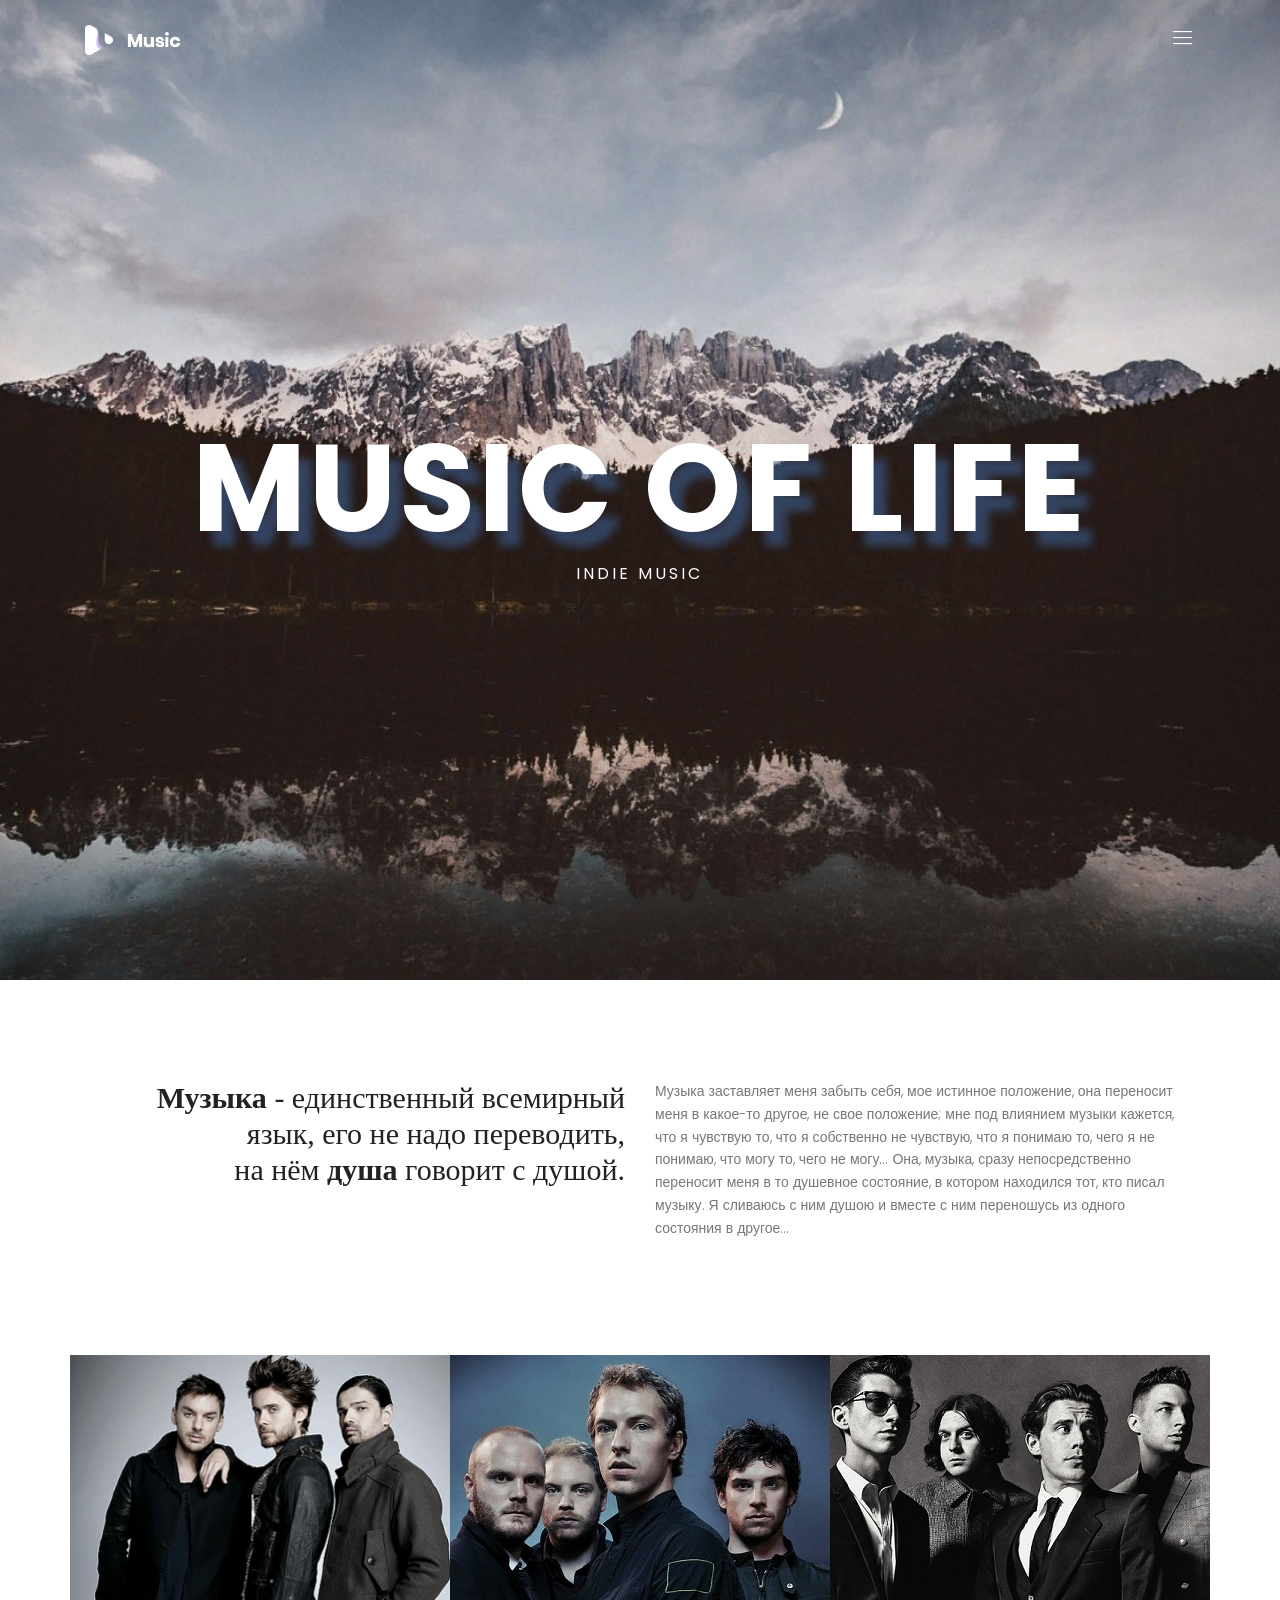
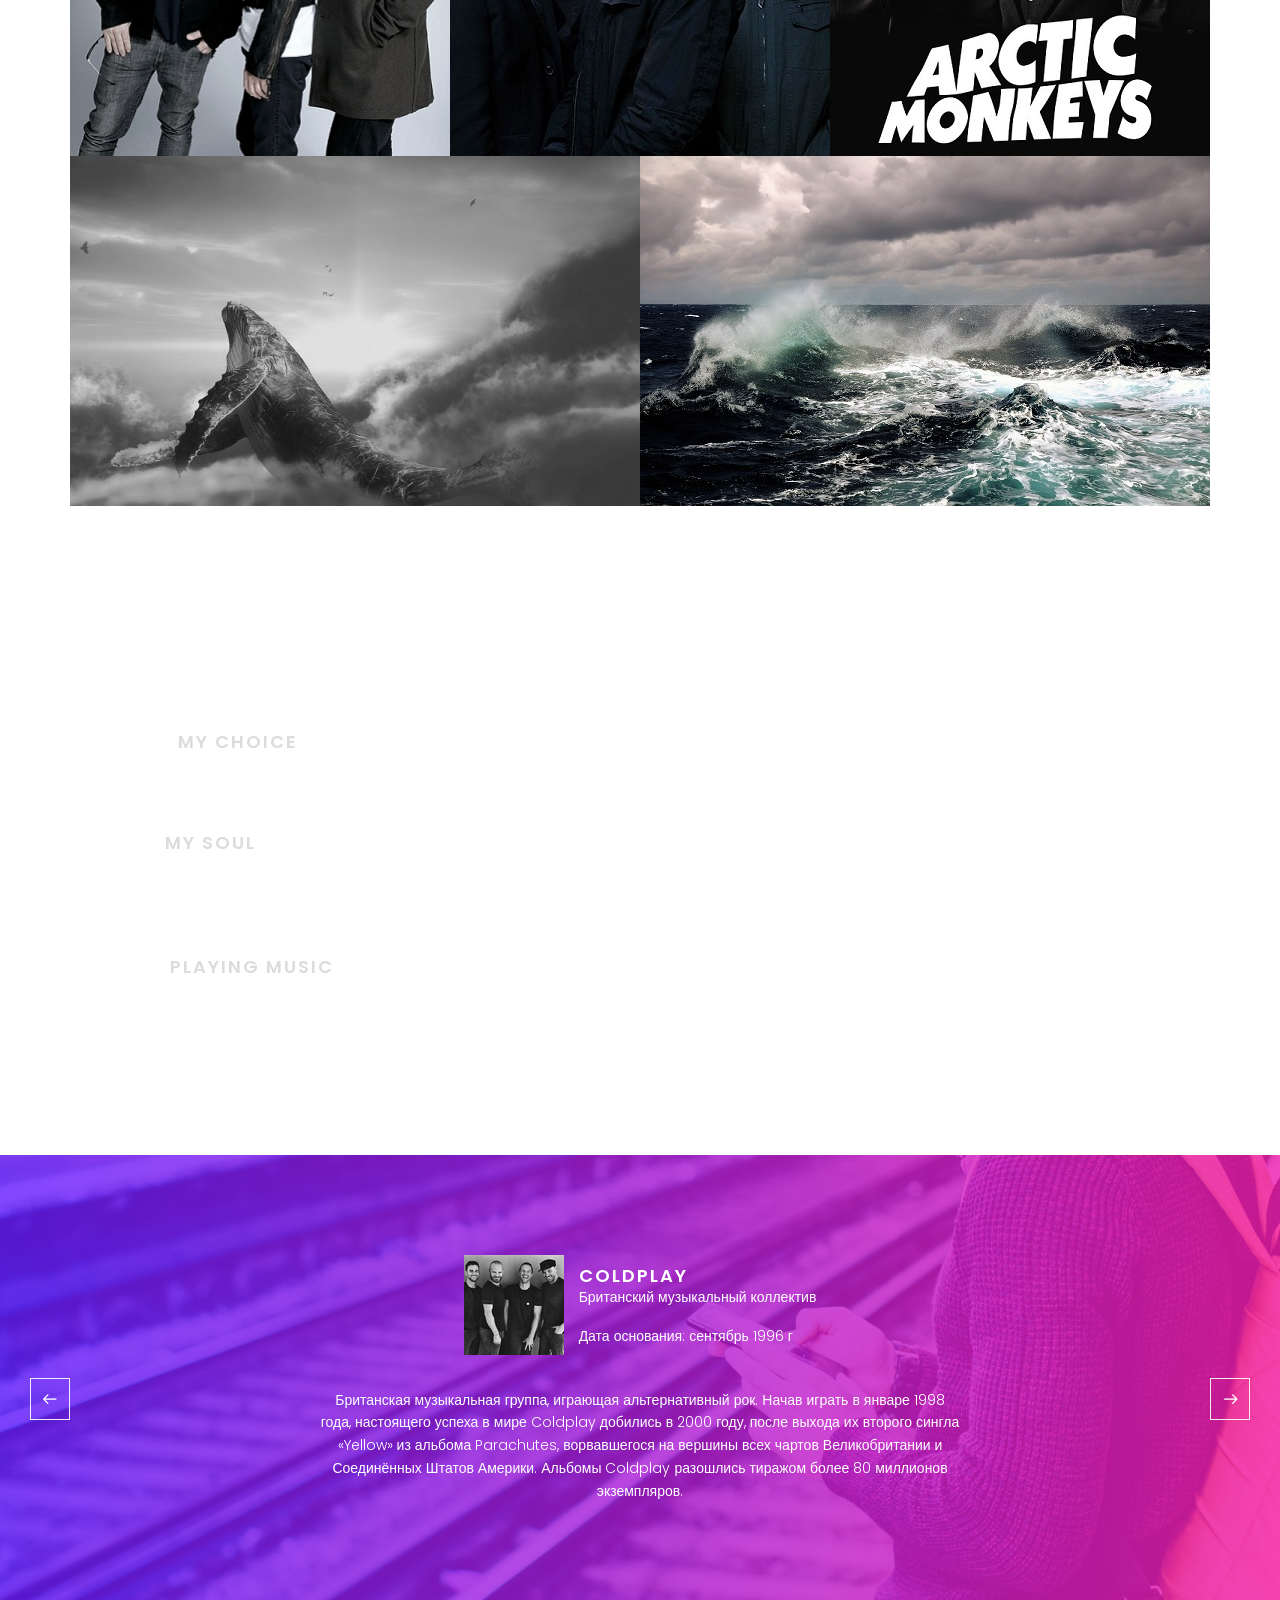
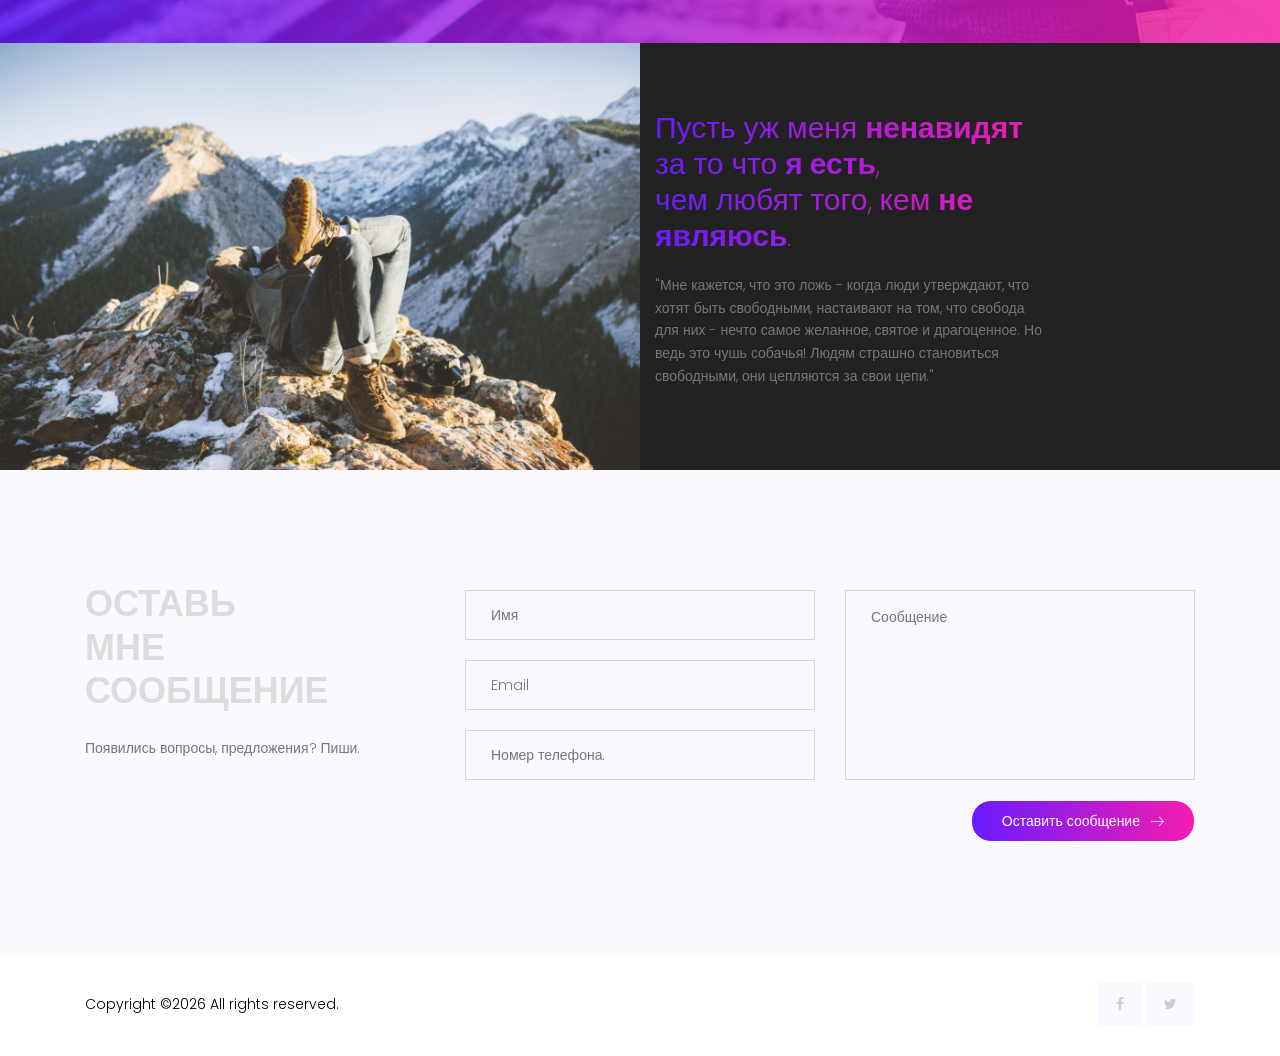
==== commit dd9b9e7a: "34234 24324" ====
--- a/index.html
+++ b/index.html
@@ -1,622 +1,373 @@
-<!doctype html>
-<html class="no-js" lang="zxx">
-    <head>
-        <meta charset="utf-8">
-        <meta http-equiv="x-ua-compatible" content="ie=edge">
-        <title>jams - Minimal Portfolio Template</title>
-        <meta name="description" content="">
-        <meta name="viewport" content="width=device-width, initial-scale=1">
-
-        <link rel="apple-touch-icon" href="apple-touch-icon.png">
-        <!-- Place favicon.ico in the root directory -->
-		
-		<!-- all css here -->
-        <link rel="stylesheet" href="css/bootstrap.min.css">
-        <link rel="stylesheet" href="css/font-awesome.min.css">
-        <link rel="stylesheet" href="css/owl.carousel.min.css">
-        <link rel="stylesheet" href="css/icofont.css">
-        <link rel="stylesheet" href="css/et-fonts.css">
-        <link rel="stylesheet" href="css/magnific-popup.css">
-        <link rel="stylesheet" href="css/meanmenu.css">
-        <link rel="stylesheet" href="style.css">
-        <link rel="stylesheet" href="css/responsive.css">
-        <script src="js/vendor/modernizr-2.8.3.min.js"></script>
-    </head>
-    <body>
-        <!--[if lt IE 8]>
-        <p class="browserupgrade">You are using an <strong>outdated</strong> browser. Please <a href="http://browsehappy.com/">upgrade your browser</a> to improve your experience.</p>
-        <![endif]-->
-
-        <!-- Add your site or application content here -->
-        <!-- header-area-start -->
-		<header>
-			<div class="main-menu-area ptb-20">
+	<!DOCTYPE html>
+	<html lang="zxx" class="no-js">
+	<head>
+
+		<!-- Mobile Specific Meta -->
+		<meta name="viewport" content="width=device-width, initial-scale=1, shrink-to-fit=no">
+		<!-- Favicon-->
+		<link rel="shortcut icon" href="img/fav.png">
+		<!-- Author Meta -->
+		<meta name="author" content="Colorlib">
+		<!-- Meta Description -->
+		<meta name="description" content="">
+		<!-- Meta Keyword -->
+		<meta name="keywords" content="">
+		<!-- meta character set -->
+		<meta charset="UTF-8">
+		<!-- Site Title -->
+		<title>Music of Life</title>
+
+		<link href="https://fonts.googleapis.com/css?family=Poppins:100,200,400,300,500,600,700" rel="stylesheet">
+			<!--
+			CSS
+			============================================= -->
+			<link rel="stylesheet" href="css/linearicons.css">
+			<link rel="stylesheet" href="css/owl.carousel.css">
+			<link rel="stylesheet" href="css/font-awesome.min.css">
+			<link rel="stylesheet" href="css/magnific-popup.css">
+			<link rel="stylesheet" href="css/bootstrap.css">
+			<link rel="stylesheet" href="css/main.css">
+		</head>
+		<body>
+			<!-- Start Banner Area -->
+			<section class="banner-area relative" id="home">
+				<div class="container">
+
+			<!-- Start Header Area -->
+			<header class="default-header">
+				<div class="container">
+					<div class="header-wrap">
+						<div class="header-top d-flex justify-content-between align-items-center">
+							<div class="logo">
+								<a href="#home"><img src="img/logo.png" alt=""></a>
+							</div>
+							<div class="main-menubar d-flex align-items-center">
+								<nav class="hide">
+									<a href="#home">Начало</a>
+									<a href="#feature">Инстересное</a>
+									<a href="#about">Новости</a>
+									<a href="#contact">Контакты</a>
+								</nav>
+								<div class="menu-bar"><span class="lnr lnr-menu"></span></div>
+							</div>
+						</div>
+					</div>
+				</div>
+			</header>
+			<!-- End Header Area -->
+
+                    <bgsound src="music.mp3" loop="1" balance="0" volume="100">
+					<div class="row fullscreen align-items-center justify-content-center" style="height: 735px;">
+						<div class="col-lg-10">
+							<div class="banner-content text-center">
+								<h1 class="text-uppercase text-white">music of life</h1>
+								<p class="text-uppercase mx-auto">
+									Indie Music
+								</p>
+							</div>
+						</div>
+					</div>
+				</div>
+			</section>
+			<!-- End Banner Area -->
+
+			<!-- Start quote Area -->
+			<section class="quote-area pt-100 pb-100">
 				<div class="container">
 					<div class="row">
-						<div class="col-md-3 col-sm-2">
-							<div class="logo">
-								<a href="index.html"><img src="img/logo/1.png" alt="" /></a>
-							</div>
-						</div>
-						<div class="col-md-9 col-sm-10">
-							<div class="menu-area floatright hidden-xs">
-								<nav>
-									<ul>
-										<li><a href="index.html">home<i class="fa fa-angle-down"></i></a>
-											<ul class="submenu">
-												<li><a href="index.html">home1</a></li>
-												<li><a href="index-2.html">home2</a></li>
-												<li><a href="index-3.html">home3</a></li>
-											</ul>
-										</li>
-										<li><a href="about.html">about us</a></li>
-										<li><a href="portfolio.html">portfolio<i class="fa fa-angle-down"></i></a>
-											<ul class="submenu">
-												<li><a href="portfolio-style-1.html">Portfolio Style 1</a></li>
-												<li><a href="portfolio-style-2.html">Portfolio Style 2</a></li>
-												<li><a href="portfolio-style-3.html">Portfolio Style 3</a></li>
-												<li><a href="portfolio-details.html">Portfolio details</a></li>
-											</ul>
-										</li>
-										<li><a href="blog.html">blog<i class="fa fa-angle-down"></i></a>
-											<ul class="submenu">
-												<li><a href="blog-gird-left-sidebar.html">blog Gird Left Sidebar</a></li>
-												<li><a href="blog-gird-right-sidebar.html">blog Gird right Sidebar</a></li>
-												<li><a href="blog-list-left-sidebar.html">blog List Left Sidebar</a></li>
-												<li><a href="blog-list-right-sidebar.html">blog List right Sidebar</a></li>
-												<li><a href="blog-carousel.html">blog Carousel</a></li>
-												<li><a href="blog-details.html">blog details</a></li>
-											</ul>
-										</li>
-										<li><a href="service.html">service<i class="fa fa-angle-down"></i></a>
-											<ul class="submenu">
-												<li><a href="service-style-2.html">Service style 2</a></li>
-												<li><a href="service-style-3.html">Service style 3</a></li>
-												<li><a href="service-style-4.html">Service style 4</a></li>
-											</ul>
-										</li>
-										<li><a href="pricing.html">Pricing<i class="fa fa-angle-down"></i></a>
-											<ul class="submenu">
-												<li><a href="pricing-style-2.html">Pricing style 2</a></li>
-												<li><a href="pricing-style-3.html">Pricing style 3</a></li>
-											</ul>
-										</li>
-										<li><a href="contact.html">contact us<i class="fa fa-angle-down"></i></a>
-											<ul class="submenu">
-												<li><a href="contact-us-style-2.html">Contact Us Style 2</a></li>
-												<li><a href="contact-us-style-3.html">Contact Us Style 3</a></li>
-												<li><a href="contact-us-style-4.html">Contact Us Style 4</a></li>
-											</ul>
-										</li>
-									</ul>
-								</nav>
-							</div>
-							<div class="mobile-menu-area visible-xs">
-								<div class="container">
-									<div class="mobile-menu">
-										<nav id="mobile-menu">
-											<ul>
-												<li><a href="index.html">home<i class="fa fa-angle-down"></i></a>
-													<ul class="submenu">
-														<li><a href="index.html">home1</a></li>
-														<li><a href="index-2.html">home2</a></li>
-														<li><a href="index-3.html">home3</a></li>
-													</ul>
-												</li>
-												<li><a href="about.html">about us</a></li>
-												<li><a href="portfolio.html">portfolio<i class="fa fa-angle-down"></i></a>
-													<ul class="submenu">
-														<li><a href="portfolio-style-1.html">Portfolio Style 1</a></li>
-														<li><a href="portfolio-style-2.html">Portfolio Style 2</a></li>
-														<li><a href="portfolio-style-3.html">Portfolio Style 3</a></li>
-														<li><a href="portfolio-details.html">Portfolio details</a></li>
-													</ul>
-												</li>
-												<li><a href="blog.html">blog<i class="fa fa-angle-down"></i></a>
-													<ul class="submenu">
-														<li><a href="blog-gird-left-sidebar.html">blog Gird Left Sidebar</a></li>
-														<li><a href="blog-gird-right-sidebar.html">blog Gird right Sidebar</a></li>
-														<li><a href="blog-list-left-sidebar.html">blog List Left Sidebar</a></li>
-														<li><a href="blog-list-right-sidebar.html">blog List right Sidebar</a></li>
-														<li><a href="blog-carousel.html">blog Carousel</a></li>
-														<li><a href="blog-details.html">blog details</a></li>
-													</ul>
-												</li>
-												<li><a href="service">service<i class="fa fa-angle-down"></i></a>
-													<ul class="submenu">
-														<li><a href="service-style-2.html">Service style 2</a></li>
-														<li><a href="service-style-3.html">Service style 3</a></li>
-														<li><a href="service-style-4.html">Service style 4</a></li>
-													</ul>
-												</li>
-												<li><a href="pricing.html">Pricing<i class="fa fa-angle-down"></i></a>
-													<ul class="submenu">
-														<li><a href="pricing-style-2.html">Pricing style 2</a></li>
-														<li><a href="pricing-style-3.html">Pricing style 3</a></li>
-													</ul>
-												</li>
-												<li><a href="contact.html">contact us<i class="fa fa-angle-down"></i></a>
-													<ul class="submenu">
-														<li><a href="contact-us-style-2.html">Contact Us Style 2</a></li>
-														<li><a href="contact-us-style-3.html">Contact Us Style 3</a></li>
-														<li><a href="contact-us-style-4.html">Contact Us Style 4</a></li>
-													</ul>
-												</li>
-											</ul>
-										</nav>
-									</div>
-								</div>
-							</div>
-						</div>
-					</div>
-				</div>
-			</div>
-		</header>
-        <!-- header-area-end -->
-		<!-- slider-area-start -->
-		<div class="slider-area">
-			<div class="single-slider ptb-150 bg-opacity-2" style="background-image:url(img/slider/1.jpg)">
-				<div class="container">
-					<div class="slider-text">
-						<h3>I Am  Jams</h3>
-						<span>Perfect Solution For Your Business</span>
-						<p>Lorem ipsum dolor sit amet, consectetur adipisicing elit, sed do eiusmod tempor <br> incididunt ut labore lit, sed do eiusmod tempor incididunt ut labore</p>
-						<a href="#">see more</a>
-					</div>
-				</div>
-			</div>
-		</div>
-		<!-- slider-area-end -->
-		<!-- portfolio-area-start -->
-		<div class="portfolio-area pt-100 pb-70">
-			<div class="container">
-				<div class="portfolio-menu">
-					<button class="active" data-filter="*">all</button>
-					<button data-filter=".cat1">Art Work</button>
-					<button data-filter=".cat2">Graphics</button>
-					<button data-filter=".cat3">Web Design</button>
-				</div>
-				<div class="row">
-					<div class="grid">
-						<div class="col-md-4 grid-item cat1 col-sm-4">
-							<div class="single-portfolio">
-								<div class="portfolio">
-									<img src="img/portfolio/1.jpg" alt="" />
-								</div>
-								<div class="portfolio-icon">
-									<a class="image-link" href="img/portfolio/1.jpg"><span class="icon-focus"></span></a>
-								</div>
-								<div class="portfolio-title">
-									<h2><a href="portfolio-details.html">Artificial</a></h2>
-									<span>Art Work</span>
-								</div>
-							</div>
-						</div>
-						<div class="col-md-4 grid-item cat2 col-sm-4">
-							<div class="single-portfolio">
-								<div class="portfolio">
-									<img src="img/portfolio/2.jpg" alt="" />
-								</div>
-								<div class="portfolio-icon">
-									<a class="image-link" href="img/portfolio/2.jpg"><span class="icon-focus"></span></a>
-								</div>
-								<div class="portfolio-title">
-									<h2><a href="portfolio-details.html">Graphics Design</a></h2>
-									<span>Graphics</span>
-								</div>
-							</div>
-						</div>
-						<div class="col-md-4 grid-item cat3 col-sm-4">
-							<div class="single-portfolio">
-								<div class="portfolio">
-									<img src="img/portfolio/3.jpg" alt="" />
-								</div>
-								<div class="portfolio-icon">
-									<a class="image-link" href="img/portfolio/3.jpg"><span class="icon-focus"></span></a>
-								</div>
-								<div class="portfolio-title">
-									<h2><a href="portfolio-details.html">HTML Template</a></h2>
-									<span>Web Design</span>
-								</div>
-							</div>
-						</div>
-						<div class="col-md-4 grid-item cat1 col-sm-4">
-							<div class="single-portfolio">
-								<div class="portfolio">
-									<img src="img/portfolio/5.jpg" alt="" />
-								</div>
-								<div class="portfolio-icon">
-									<a class="image-link" href="img/portfolio/5.jpg"><span class="icon-focus"></span></a>
-								</div>
-								<div class="portfolio-title">
-									<h2><a href="portfolio-details.html">Material Design</a></h2>
-									<span>Graphics</span>
-								</div>
-							</div>
-						</div>
-						<div class="col-md-4 grid-item cat3 col-sm-4">
-							<div class="single-portfolio">
-								<div class="portfolio">
-									<img src="img/portfolio/4.jpg" alt="" />
-								</div>
-								<div class="portfolio-icon">
-									<a class="image-link" href="img/portfolio/4.jpg"><span class="icon-focus"></span></a>
-								</div>
-								<div class="portfolio-title">
-									<h2><a href="portfolio-details.html">Generate Idea</a></h2>
-									<span>Web Design</span>
-								</div>
-							</div>
-						</div>
-						<div class="col-md-4 grid-item cat1 col-sm-4">
-							<div class="single-portfolio">
-								<div class="portfolio">
-									<img src="img/portfolio/6.jpg" alt="" />
-								</div>
-								<div class="portfolio-icon">
-									<a class="image-link" href="img/portfolio/6.jpg"><span class="icon-focus"></span></a>
-								</div>
-								<div class="portfolio-title">
-									<h2><a href="portfolio-details.html">Minimal Design</a></h2>
-									<span>Web Design</span>
-								</div>
-							</div>
-						</div>
-						<div class="col-md-4 grid-item cat3 col-sm-4">
-							<div class="single-portfolio">
-								<div class="portfolio">
-									<img src="img/portfolio/7.jpg" alt="" />
-								</div>
-								<div class="portfolio-icon">
-									<a class="image-link" href="img/portfolio/7.jpg"><span class="icon-focus"></span></a>
-								</div>
-								<div class="portfolio-title">
-									<h2><a href="portfolio-details.html">Creative</a></h2>
-									<span>Art Work</span>
-								</div>
-							</div>
-						</div>
-						<div class="col-md-4 grid-item cat1 col-sm-4">
-							<div class="single-portfolio">
-								<div class="portfolio">
-									<img src="img/portfolio/9.jpg" alt="" />
-								</div>
-								<div class="portfolio-icon">
-									<a class="image-link" href="img/portfolio/9.jpg"><span class="icon-focus"></span></a>
-								</div>
-								<div class="portfolio-title">
-									<h2><a href="portfolio-details.html">business plan</a></h2>
-									<span>Graphics</span>
-								</div>
-							</div>
-						</div>
-						<div class="col-md-4 grid-item cat2 col-sm-4">
-							<div class="single-portfolio">
-								<div class="portfolio">
-									<img src="img/portfolio/8.jpg" alt="" />
-								</div>
-								<div class="portfolio-icon">
-									<a class="image-link" href="img/portfolio/8.jpg"><span class="icon-focus"></span></a>
-								</div>
-								<div class="portfolio-title">
-									<h2><a href="portfolio-details.html">agency financ</a></h2>
-									<span>Art Work</span>
-								</div>
-							</div>
-						</div>
-					</div>
-				</div>
-			</div>
-		</div>
-		<!-- portfolio-area-end -->
-		<!-- blog-area-start -->
-		<div class="blog-area pb-100">
-			<div class="container">
-				<div class="section-title text-center">
-					<h3 class="heading">latest blog</h3>
-					<p>Lorem ipsum dolor sit amet, consectetuer adipiscing elit</p>
-				</div>
-				<div class="row">
-					<div class="blog-active owl-carousel">
-						<div class="col-md-12">
-							<div class="single-blog">
-								<div class="blog-img">
-									<a href="#"><img src="img/blog/1.jpg" alt="" /></a>
-								</div>
-								<div class="post-info">
-									<span class="post-author">
-										<i class="fa fa-user" aria-hidden="true"></i>
-										<a href="#">jams</a>
-									</span>
-									<span class="post-author">
-										<i class="fa fa-calendar"></i>December 22, 2016
-									</span>
-									<span class="post-author">
-										<i class="icofont icofont-comment"></i>0
-									</span>
-								</div>
-								<div class="post-content">
-									<h2 class="semi-title">
-									<a href="blog-details.html">Howe to grow business plan Sticky Post</a></h2>
-									<p> Lorem ipsum dolor sit amet, consectetuer adipiscing elit, sed diam nonummy nibh euismod tincidunt ut </p>
-									<a href="blog-details.html">read more</a>
-								</div>
-							</div>
-						</div>
-						<div class="col-md-12">
-							<div class="single-blog">
-								<div class="blog-img">
-									<a href="#"><img src="img/blog/2.jpg" alt="" /></a>
-								</div>
-								<div class="post-info">
-									<span class="post-author">
-										<i class="fa fa-user" aria-hidden="true"></i>
-										<a href="#">jams</a>
-									</span>
-									<span class="post-author">
-										<i class="fa fa-calendar"></i>February 2, 2017	
-									</span>
-									<span class="post-author">
-										<i class="icofont icofont-comment"></i>2
-									</span>
-								</div>
-								<div class="post-content">
-									<h2 class="semi-title">
-									<a href="blog-details.html">Howe to grow business plan</a></h2>
-									<p> Lorem ipsum dolor sit amet, consectetuer adipiscing elit, sed diam nonummy nibh euismod tincidunt ut </p>
-									<a href="blog-details.html">read more</a>
-								</div>
-							</div>
-						</div>
-						<div class="col-md-12">
-							<div class="single-blog">
-								<div class="blog-img">
-									<a href="#"><img src="img/blog/3.jpg" alt="" /></a>
-								</div>
-								<div class="post-info">
-									<span class="post-author">
-										<i class="fa fa-user" aria-hidden="true"></i>
-										<a href="#">jams</a>
-									</span>
-									<span class="post-author">
-										<i class="fa fa-calendar"></i>January 1, 2017
-									</span>
-									<span class="post-author">
-										<i class="icofont icofont-comment"></i>0
-									</span>
-								</div>
-								<div class="post-content">
-									<h2 class="semi-title">
-									<a href="blog-details.html">Legentis in iis qui facit eorum claritatem</a></h2>
-									<p> Lorem ipsum dolor sit amet, consectetuer adipiscing elit, sed diam nonummy nibh euismod tincidunt ut </p>
-									<a href="blog-details.html">read more</a>
-								</div>
-							</div>
-						</div>
-						<div class="col-md-12">
-							<div class="single-blog">
-								<div class="blog-img">
-									<a href="#"><img src="img/blog/4.jpg" alt="" /></a>
-								</div>
-								<div class="post-info">
-									<span class="post-author">
-										<i class="fa fa-user" aria-hidden="true"></i>
-										<a href="#">jams</a>
-									</span>
-									<span class="post-author">
-										<i class="fa fa-calendar"></i>December 22, 2016
-									</span>
-									<span class="post-author">
-										<i class="icofont icofont-comment"></i>8
-									</span>
-								</div>
-								<div class="post-content">
-									<h2 class="semi-title">
-									<a href="blog-details.html">Dolore eu feugiat nulla facilisis</a></h2>
-									<p> Lorem ipsum dolor sit amet, consectetuer adipiscing elit, sed diam nonummy nibh euismod tincidunt ut </p>
-									<a href="blog-details.html">read more</a>
-								</div>
-							</div>
-						</div>
-						<div class="col-md-12">
-							<div class="single-blog">
-								<div class="blog-img">
-									<a href="#"><img src="img/blog/5.jpg" alt="" /></a>
-								</div>
-								<div class="post-info">
-									<span class="post-author">
-										<i class="fa fa-user" aria-hidden="true"></i>
-										<a href="#">jams</a>
-									</span>
-									<span class="post-author">
-										<i class="fa fa-calendar"></i>December 22, 2016
-									</span>
-									<span class="post-author">
-										<i class="icofont icofont-comment"></i>1
-									</span>
-								</div>
-								<div class="post-content">
-									<h2 class="semi-title">
-									<a href="blog-details.html">Guod mazim placerat facer possim assum</a></h2>
-									<p> Lorem ipsum dolor sit amet, consectetuer adipiscing elit, sed diam nonummy nibh euismod tincidunt ut </p>
-									<a href="blog-details.html">read more</a>
-								</div>
-							</div>
-						</div>
-						<div class="col-md-12">
-							<div class="single-blog">
-								<div class="blog-img">
-									<a href="#"><img src="img/blog/6.jpg" alt="" /></a>
-								</div>
-								<div class="post-info">
-									<span class="post-author">
-										<i class="fa fa-user" aria-hidden="true"></i>
-										<a href="#">jams</a>
-									</span>
-									<span class="post-author">
-										<i class="fa fa-calendar"></i>December 22, 2016
-									</span>
-									<span class="post-author">
-										<i class="icofont icofont-comment"></i>0
-									</span>
-								</div>
-								<div class="post-content">
-									<h2 class="semi-title">
-									<a href="blog-details.html">Ut wisi enim ad minim veniam</a></h2>
-									<p> Lorem ipsum dolor sit amet, consectetuer adipiscing elit, sed diam nonummy nibh euismod tincidunt ut </p>
-									<a href="blog-details.html">read more</a>
-								</div>
-							</div>
-						</div>
-						<div class="col-md-12">
-							<div class="single-blog">
-								<div class="blog-img">
-									<a href="#"><img src="img/blog/7.jpg" alt="" /></a>
-								</div>
-								<div class="post-info">
-									<span class="post-author">
-										<i class="fa fa-user" aria-hidden="true"></i>
-										<a href="#">jams</a>
-									</span>
-									<span class="post-author">
-										<i class="fa fa-calendar"></i>December 22, 2016
-									</span>
-									<span class="post-author">
-										<i class="icofont icofont-comment"></i>0
-									</span>
-								</div>
-								<div class="post-content">
-									<h2 class="semi-title">
-									<a href="blog-details.html">Best Lorem ipsum dolor sit amet</a></h2>
-									<p> Lorem ipsum dolor sit amet, consectetuer adipiscing elit, sed diam nonummy nibh euismod tincidunt ut </p>
-									<a href="blog-details.html">read more</a>
-								</div>
-							</div>
-						</div>
-						<div class="col-md-12">
-							<div class="single-blog">
-								<div class="blog-img">
-									<a href="#"><img src="img/blog/8.jpg" alt="" /></a>
-								</div>
-								<div class="post-info">
-									<span class="post-author">
-										<i class="fa fa-user" aria-hidden="true"></i>
-										<a href="#">jams</a>
-									</span>
-									<span class="post-author">
-										<i class="fa fa-calendar"></i>December 22, 2016
-									</span>
-									<span class="post-author">
-										<i class="icofont icofont-comment"></i>0
-									</span>
-								</div>
-								<div class="post-content">
-									<h2 class="semi-title">
-									<a href="blog-details.html">Top features in our theme</a></h2>
-									<p> Lorem ipsum dolor sit amet, consectetuer adipiscing elit, sed diam nonummy nibh euismod tincidunt ut </p>
-									<a href="blog-details.html">read more</a>
-								</div>
-							</div>
-						</div>
-						<div class="col-md-12">
-							<div class="single-blog">
-								<div class="blog-img">
-									<a href="#"><img src="img/blog/9.jpg" alt="" /></a>
-								</div>
-								<div class="post-info">
-									<span class="post-author">
-										<i class="fa fa-user" aria-hidden="true"></i>
-										<a href="#">jams</a>
-									</span>
-									<span class="post-author">
-										<i class="fa fa-calendar"></i>December 22, 2016
-									</span>
-									<span class="post-author">
-										<i class="icofont icofont-comment"></i>0
-									</span>
-								</div>
-								<div class="post-content">
-									<h2 class="semi-title">
-									<a href="blog-details.html">Top 10 minimal portfolio 2017</a></h2>
-									<p> Lorem ipsum dolor sit amet, consectetuer adipiscing elit, sed diam nonummy nibh euismod tincidunt ut </p>
-									<a href="blog-details.html">read more</a>
-								</div>
-							</div>
-						</div>
-					</div> 
-				</div>
-			</div>
-		</div>
-		<!-- blog-area-end -->
-		<!-- footer-area-start -->
-		<footer>
-			<div class="footer-area pt-80 pb-50">
+						<div class="col-lg-6 col-sm-12 quote-left">
+							<h2 class="text-right">
+								<font face="Cambria"><span>Музыка</span> - единственный всемирный<br>
+								язык, его не надо переводить,<br> 
+								на нём <span>душа</span> говорит с душой.<br></font>
+							</h2>
+						</div>
+						<div class="col-lg-6 col-sm-12 quote-right">
+							<p class="text-left">
+								Музыка заставляет меня забыть себя, мое истинное положение, она переносит меня в какое-то другое, не свое положение; мне под влиянием музыки кажется, что я чувствую то, что я собственно не чувствую, что я понимаю то, чего я не понимаю, что могу то, чего не могу… Она, музыка, сразу непосредственно переносит меня в то душевное состояние, в котором находился тот, кто писал музыку. Я сливаюсь с ним душою и вместе с ним переношусь из одного состояния в другое...
+							</p>
+						</div>
+					</div>
+				</div>
+			</section>
+			<!-- End quote Area -->
+
+			<!-- Start feature Area -->
+			<section class="feature-area pb-100" id="feature">
 				<div class="container">
 					<div class="row">
-						<div class="col-md-4 col-sm-4">
-							<div class="single-footer text-center mb-30">
-								<div class="footer-icon">
-									<i class="fa fa-phone"></i>
-								</div>
-								<div class="footer-info">
-									<span>+1111 222 3333 </span>
-								</div>
-							</div>
-						</div>
-						<div class="col-md-4 col-sm-4">
-							<div class="single-footer text-center mb-30">
-								<div class="footer-icon">
-									<i class="fa fa-envelope"></i>
-								</div>
-								<div class="footer-info">
-									<span>admin@yourmail.com</span>
-								</div>
-							</div>
-						</div>
-						<div class="col-md-4 col-sm-4">
-							<div class="single-footer text-center mb-30">
-								<div class="footer-icon">
-									<i class="fa fa-map-marker"></i>
-								</div>
-								<div class="footer-info">
-									<span>Banasree, Dhaka </span>
-								</div>
-							</div>
-						</div>
-					</div>
-				</div>
-			</div>
-			<div class="footer-bottom-area ptb-20">
+						<div class="col-lg-4 col-md-4 no-padding single-img">
+							  <img src="img/f1.jpg" class="image img-fluid">
+							  <div class="middle">
+							    <h2 class="text-uppercase text-white">30 Seconds to Mars</h2>
+							    <p>Alternative Rock</p>
+							  </div>
+						</div>
+						<div class="col-lg-4 col-md-4 no-padding single-img">
+							  <img src="img/f2.jpg" class="image img-fluid">
+							  <div class="middle">
+							    <h2 class="text-uppercase text-white">coldplay</h2>
+							    <p>Alternative Rock</p>
+							  </div>
+						</div>
+						<div class="col-lg-4 col-md-4 no-padding single-img">
+							  <img src="img/f3.jpg" class="image img-fluid">
+							  <div class="middle">
+							    <h2 class="text-uppercase text-white">arctic monkeys</h2>
+							    <p>Alternative Rock</p>
+							  </div>
+						</div>
+						<div class="col-lg-6 col-sm-12 no-padding single-img">
+							  <img src="img/f4.jpg" class="image img-fluid">
+							  <div class="middle2">
+							  	<a href="https://www.youtube.com/watch?v=y0WQPWz7CGo" class="play-btn">
+							  		<img class="vdo-icon" src="img/video-btn.png" alt="">
+							  	</a>
+							    <h2 class="text-uppercase text-white">Whales in the sky</h2>
+							    <p>Watch Youtube Video.</p>
+							  </div>
+						</div>
+						<div class="col-lg-6 col-sm-12 no-padding single-img">
+							  <img src="img/f5.jpg" class="image img-fluid">
+							  <div class="middle2">
+							  	<a href="https://www.youtube.com/watch?v=OiknOScmmXg&list=PL2_pG6WrFhbXWHhrsDVUzj23kn6QiSPiW&index=41" class="play-btn">
+							  		<img class="vdo-icon" src="img/video-btn.png" alt="">
+							  	</a>
+							    <h2 class="text-uppercase text-white">Waves of Music</h2>
+							    <p>Watch Youtube Video</p>
+							  </div>
+						</div>
+
+					</div>
+				</div>
+			</section>
+			<!-- End feature Area -->
+
+			<!-- Start service Area -->
+			<section class="service-area pt-100 pb-100" data-parallax="scroll" data-image-src="img/service-bg.jpg">
 				<div class="container">
 					<div class="row">
-						<div class="col-md-6 col-sm-6 col-xs-12">
-							<div class="copyright">
-								<p>Copyright © 2017 <a href="https://devitems.com/" target="_blank">DevItems</a> All Right Reserved.</p>
-							</div>
-						</div>
-						<div class="col-md-6 col-sm-6 col-xs-12">
-							<div class="icon floatright">
-								<a href="https://twitter.com/devitemsllc"><i class="fa fa-twitter"></i></a>
-								<a href="https://www.facebook.com/devitems/?ref=bookmarks"><i class="fa fa-facebook"></i></a>
-								<a href="https://dribbble.com/devitemsllc"><i class="fa fa-dribbble"></i></a>
-								<a  href="https://www.instagram.com/devitems/"><i class="fa fa-instagram"></i></a>
-								<a href="https://www.youtube.com/channel/UC_AH6tcQrJa8txh_rNbL-AQ"><i class="fa fa-youtube"></i></a>
-							</div>
-						</div>
-					</div>
-				</div>
-			</div>
-		</footer>
-		<!-- footer-area-end -->
-		<!-- all js here -->
-        <script src="js/vendor/jquery-1.12.0.min.js"></script>
-        <script src="js/bootstrap.min.js"></script>
-        <script src="js/isotope.pkgd.min.js"></script>
-        <script src="js/jquery.meanmenu.js"></script>
-        <script src="js/imagesloaded.pkgd.min.js"></script>
-        <script src="js/jquery.magnific-popup.min.js"></script>
-        <script src="js/owl.carousel.min.js"></script>
-        <script src="js/plugins.js"></script>
-        <script src="js/main.js"></script>
-    </body>
-</html>
+						<div class="col-lg-6">
+							<div class="single-service d-flex justify-content-between align-items-top">
+								<div class="icon">
+									<img src="img/s1.png" alt="">
+								</div>
+								<div class="desc">
+									<h4 class="text-uppercase"> my choice</h4>
+									<p>
+										Каждый трек подобран, под мой музыкальный взгляд. Lost in Music.
+									</p>
+								</div>
+							</div>
+							<div class="single-service d-flex justify-content-between align-items-top">
+								<div class="icon">
+									<img src="img/s2.png" alt="">
+								</div>
+								<div class="desc">
+									<h4 class="text-uppercase">My Soul</h4>
+									<p>
+										My taste for music is my soul. - Мой вкус к музыке, и есть моя душа.
+									</p>
+								</div>
+							</div>
+							<div class="single-service d-flex justify-content-between align-items-top">
+								<div class="icon">
+									<img src="img/s3.png" alt="">
+								</div>
+								<div class="desc">
+									<h4 class="text-uppercase">Playing Music</h4>
+									<p>
+										Слушай музыку и смотри клипы, с моим взглядом на музыку на сайте Music of Life.
+									</p>
+								</div>
+							</div>
+						</div>
+					</div>
+				</div>
+			</section>
+			<!-- End service Area -->
+
+			<!-- Start member Area -->
+			<section class="member-area relative pt-100 pb-100">
+				<div class="overlay overlay-bg"></div>
+				<div class="container relative">
+					<div class="row justify-content-center">
+						<div class="active-member-carousel">
+							<div class="single-member item">
+									<div class="member-info d-flex flex-row justify-content-center">
+										<img class="" style="width:100px;height: 100%;" src="img/m1.jpg" alt="">
+										<div class="details">
+											<h4 class="text-white text-uppercase">coldplay</h4>
+											<p>Британский музыкальный коллектив</p>
+											<p>Дата основания: сентябрь 1996 г</p>
+										</div>
+									</div>
+									<p class="summery">
+										Британская музыкальная группа, играющая альтернативный рок. Начав играть в январе 1998 года, настоящего успеха в мире Coldplay добились в 2000 году, после выхода их второго сингла «Yellow» из альбома Parachutes, ворвавшегося на вершины всех чартов Великобритании и Соединённых Штатов Америки. Альбомы Coldplay разошлись тиражом более 80 миллионов экземпляров.
+									</p>
+							</div>
+							<div class="single-member item">
+									<div class="member-info d-flex flex-row justify-content-center">
+										<img class="" style="width:100px;height: 100%;" src="img/m2.jpg" alt="">
+										<div class="details">
+											<h4 class="text-white text-uppercase">30 seconds to mars</h4>
+											<p>Американская рок-группа</p>
+											<p>Дата основания: 1998 г.</p>
+										</div>
+									</div>
+									<p class="summery">
+										Американская рок-группа из Лос-Анджелеса, штат Калифорния, исполняющая альтернативный рок. Основана в 1998 году братьями Джаредом и Шенноном Лето. Название группы было взято участниками из статьи бывшего гарвардского профессора, где шла речь о технологическом прогрессе, в результате которого человечество в буквальном смысле слова окажется вскоре «в тридцати секундах от Марса». 
+									</p>
+							</div>
+                            <div class="single-member item">
+									<div class="member-info d-flex flex-row justify-content-center">
+										<img class="" style="width:100px;height: 100%;" src="img/m3.jpg" alt="">
+										<div class="details">
+											<h4 class="text-white text-uppercase">artic monkey</h4>
+											<p>Британская рок-группа</p>
+											<p>Дата основания: 2002 г.</p>
+										</div>
+									</div>
+									<p class="summery">
+										Британская рок-группа, сформированная в 2002 году в Хай Грин, пригороде Шеффилда. В настоящий момент состоит из вокалиста и гитариста Алекса Тёрнера, гитариста Джейми Кука, барабанщика Мэтта Хелдерса и бас-гитариста Ника О’Мэлли, сменившего ранее игравшего в группе Энди Николсона, который покинул группу в 2006 году, вскоре после выхода дебютного альбома. 
+									</p>
+							</div>
+							<div class="single-member item">
+									<div class="member-info d-flex flex-row justify-content-center">
+										<img class="" style="width:100px;height: 100%;" src="img/m4.jpg" alt="">
+										<div class="details">
+											<h4 class="text-white text-uppercase">three days grace</h4>
+											<p>Канадская рок-группа</p>
+											<p>Дата основания: 1997 г.</p>
+										</div>
+									</div>
+									<p class="summery">
+										Канадская рок-группа, исполняющая альтернативный метал и постгранж. Была сформирована под названием Groundswell в Норвуде, Онтарио, Канада в 1992 году. В 1997 году коллектив в составе гитариста и вокалиста Адама Гонтье, барабанщика Нила Сандерсона и басиста Брэда Уолста сменил название на нынешнее.
+									</p>
+							</div>
+						    <div class="single-member item">
+									<div class="member-info d-flex flex-row justify-content-center">
+										<img class="" style="width:100px;height: 100%;" src="img/m5.jpg" alt="">
+										<div class="details">
+											<h4 class="text-white text-uppercase">Imagine Dragons</h4>
+											<p>Американская рок-группа</p>
+											<p>Дата основания: 2008 г.</p>
+										</div>
+									</div>
+									<p class="summery">
+										Американская инди-рок группа, образованная в Лас-Вегасе в 2008 году. Стали известны после выпуска дебютного студийного альбома Night Visions в сентябре 2012 года. Американский журнал Billboard назвал их самыми яркими новыми звёздами 2013 года, а журнал Rolling Stone назвал их сингл «Radioactive» самым большим рок-хитом года.
+									</p>
+							</div>		
+							<div class="single-member item">
+									<div class="member-info d-flex flex-row justify-content-center">
+										<img class="" style="width:100px;height: 100%;" src="img/m6.jpg" alt="">
+										<div class="details">
+											<h4 class="text-white text-uppercase">Nickelback</h4>
+											<p>Канадская рок-группа</p>
+											<p>Дата основания: 1995 г.</p>
+										</div>
+									</div>
+									<p class="summery">
+										Канадская альтернативная рок-группа, основанная в 1995 году в городе Ханна. Группа состоит из гитариста и вокалиста Чеда Крюгера; гитариста, клавишника и бэк-вокалиста Райана Пик; басиста Майка Крюгера и барабанщика Дэниеля Адэра. Название группы образовано от Here’s your nickel back. - «Вот ваша сдача». Или дословно: «Вот ваши пять центов сдачи». Никель - американское название пятицентовой монеты. 
+									</p>
+							</div>
+						</div>
+					</div>
+					<div class="next-trigger"><span class="lnr lnr-arrow-right"></span></div>
+					<div class="prev-trigger"><span class="lnr lnr-arrow-left"></span></div>
+				</div>
+			</section>
+			<!-- End member Area -->
+
+			<!-- Start About Area -->
+			<section class="about-area" id="about">
+				<div class="container-fluid">
+					<div class="row  d-flex justify-content-start align-items-center">
+						<div class="col-lg-6 col-md-12 no-padding">
+							<img class="img-fluid" src="img/about-img.png" alt="">
+						</div>
+						<div class="about-details col-lg-4 col-md-12">
+							<h2>
+								Пусть уж меня <span>ненавидят</span><br>
+								за то что <span>я есть</span>,<br>
+								чем любят того, кем <span>не являюсь</span>.
+							</h2>
+							<p>
+								"Мне кажется, что это ложь - когда люди утверждают, что хотят быть свободными, настаивают на том, что свобода для них - нечто самое желанное, святое и драгоценное. Но ведь это чушь собачья! Людям страшно становиться свободными, они цепляются за свои цепи."
+							</p>
+						</div>
+					</div>
+				</div>
+			</section>
+			<!-- End About Area -->
+
+			<!-- Start contact Area -->
+			<section class="contact-area pt-100 pb-100" id="contact">
+				<div class="container">
+					<div class="row d-flex justify-content-center">
+						<div class="col-lg-4 title-section">
+							<h2 class="text-uppercase">
+								Оставь <br>
+								Мне <br>
+								Сообщение
+							</h2>
+							<p>
+								Появились вопросы, предложения? Пиши.
+							</p>
+						</div>
+						<div class="col-lg-8">
+								<form id="myForm" action="mail.php" method="post" class="contact-form">
+									<div class="row justify-content-center">
+										<div class="col-lg-6">
+											<input name="fname" placeholder="Имя" onfocus="this.placeholder = ''" onblur="this.placeholder = 'Enter your name'" class="common-input mt-20" required="" type="text">
+
+											<input name="email" placeholder="Email" pattern="[A-Za-z0-9._%+-]+@[A-Za-z0-9.-]+\.[A-Za-z]{1,63}$" onfocus="this.placeholder = ''" onblur="this.placeholder = 'Enter email address'" class="common-input mt-20" required="" type="email">
+
+											<input name="phone" placeholder="Номер телефона."  onfocus="this.placeholder = ''" onblur="this.placeholder = 'Enter phone number'" class="common-input mt-20" required="" type="tel">
+										</div>
+										<div class="col-lg-6">
+											<textarea class="common-textarea mt-20" name="message" placeholder="Сообщение" onfocus="this.placeholder = ''" onblur="this.placeholder = 'Messege'" required=""></textarea>
+
+											<button class="primary-btn d-inline-flex align-items-center mt-20"><span class="mr-10">Оставить сообщение</span><span class="lnr lnr-arrow-right"></span></button> <br>
+											<div class="alert-msg"></div>
+										</div>
+									</div>
+								</form>
+						</div>
+					</div>
+				</div>
+			</section>
+			<!-- End contact Area -->
+
+
+			<!-- Strat Footer Area -->
+
+			<footer class="footer-area">
+				<div class="container">
+					<div class="row footer-content">
+						<div class="col-lg-6 copy-right-text">
+							<!-- Link back to Colorlib can't be removed. Template is licensed under CC BY 3.0. -->
+							Copyright &copy;<script>document.write(new Date().getFullYear());</script> All rights reserved.</a>
+							<!-- Link back to Colorlib can't be removed. Template is licensed under CC BY 3.0. -->
+						</div>
+						<div class="col-lg-6 footer-social">
+							<a href="https://vk.com/xxvzdorxx"><i class="fa fa-facebook"></i></a>
+							<a href="#"><i class="fa fa-twitter"></i></a>
+                        </div>
+					</div>
+				</div>
+			</footer>
+
+			<!-- End Footer Area -->
+
+
+			<script src="js/vendor/jquery-2.2.4.min.js"></script>
+			<script src="https://cdnjs.cloudflare.com/ajax/libs/popper.js/1.11.0/umd/popper.min.js" integrity="sha384-b/U6ypiBEHpOf/4+1nzFpr53nxSS+GLCkfwBdFNTxtclqqenISfwAzpKaMNFNmj4" crossorigin="anonymous"></script>
+			<script src="js/vendor/bootstrap.min.js"></script>
+			<script src="js/owl.carousel.min.js"></script>
+			<script src="js/jquery.sticky.js"></script>
+			<script src="js/parallax.min.js"></script>
+			<script src="js/jquery.magnific-popup.min.js"></script>
+			<script src="js/main.js"></script>
+		</body>
+	</html>
--- a/css/linearicons.css
+++ b/css/linearicons.css
@@ -0,0 +1,536 @@
+@font-face {
+	font-family: 'Linearicons-Free';
+	src:url('../fonts/Linearicons-Free.eot?w118d');
+	src:url('../fonts/Linearicons-Free.eot?#iefixw118d') format('embedded-opentype'),
+		url('../fonts/Linearicons-Free.woff2?w118d') format('woff2'),
+		url('../fonts/Linearicons-Free.woff?w118d') format('woff'),
+		url('../fonts/Linearicons-Free.ttf?w118d') format('truetype'),
+		url('../fonts/Linearicons-Free.svg?w118d#Linearicons-Free') format('svg');
+	font-weight: normal;
+	font-style: normal;
+}
+
+.lnr {
+	font-family: 'Linearicons-Free';
+	speak: none;
+	font-style: normal;
+	font-weight: normal;
+	font-variant: normal;
+	text-transform: none;
+	line-height: 1;
+
+	/* Better Font Rendering =========== */
+	-webkit-font-smoothing: antialiased;
+	-moz-osx-font-smoothing: grayscale;
+}
+
+.lnr-home:before {
+	content: "\e800";
+}
+.lnr-apartment:before {
+	content: "\e801";
+}
+.lnr-pencil:before {
+	content: "\e802";
+}
+.lnr-magic-wand:before {
+	content: "\e803";
+}
+.lnr-drop:before {
+	content: "\e804";
+}
+.lnr-lighter:before {
+	content: "\e805";
+}
+.lnr-poop:before {
+	content: "\e806";
+}
+.lnr-sun:before {
+	content: "\e807";
+}
+.lnr-moon:before {
+	content: "\e808";
+}
+.lnr-cloud:before {
+	content: "\e809";
+}
+.lnr-cloud-upload:before {
+	content: "\e80a";
+}
+.lnr-cloud-download:before {
+	content: "\e80b";
+}
+.lnr-cloud-sync:before {
+	content: "\e80c";
+}
+.lnr-cloud-check:before {
+	content: "\e80d";
+}
+.lnr-database:before {
+	content: "\e80e";
+}
+.lnr-lock:before {
+	content: "\e80f";
+}
+.lnr-cog:before {
+	content: "\e810";
+}
+.lnr-trash:before {
+	content: "\e811";
+}
+.lnr-dice:before {
+	content: "\e812";
+}
+.lnr-heart:before {
+	content: "\e813";
+}
+.lnr-star:before {
+	content: "\e814";
+}
+.lnr-star-half:before {
+	content: "\e815";
+}
+.lnr-star-empty:before {
+	content: "\e816";
+}
+.lnr-flag:before {
+	content: "\e817";
+}
+.lnr-envelope:before {
+	content: "\e818";
+}
+.lnr-paperclip:before {
+	content: "\e819";
+}
+.lnr-inbox:before {
+	content: "\e81a";
+}
+.lnr-eye:before {
+	content: "\e81b";
+}
+.lnr-printer:before {
+	content: "\e81c";
+}
+.lnr-file-empty:before {
+	content: "\e81d";
+}
+.lnr-file-add:before {
+	content: "\e81e";
+}
+.lnr-enter:before {
+	content: "\e81f";
+}
+.lnr-exit:before {
+	content: "\e820";
+}
+.lnr-graduation-hat:before {
+	content: "\e821";
+}
+.lnr-license:before {
+	content: "\e822";
+}
+.lnr-music-note:before {
+	content: "\e823";
+}
+.lnr-film-play:before {
+	content: "\e824";
+}
+.lnr-camera-video:before {
+	content: "\e825";
+}
+.lnr-camera:before {
+	content: "\e826";
+}
+.lnr-picture:before {
+	content: "\e827";
+}
+.lnr-book:before {
+	content: "\e828";
+}
+.lnr-bookmark:before {
+	content: "\e829";
+}
+.lnr-user:before {
+	content: "\e82a";
+}
+.lnr-users:before {
+	content: "\e82b";
+}
+.lnr-shirt:before {
+	content: "\e82c";
+}
+.lnr-store:before {
+	content: "\e82d";
+}
+.lnr-cart:before {
+	content: "\e82e";
+}
+.lnr-tag:before {
+	content: "\e82f";
+}
+.lnr-phone-handset:before {
+	content: "\e830";
+}
+.lnr-phone:before {
+	content: "\e831";
+}
+.lnr-pushpin:before {
+	content: "\e832";
+}
+.lnr-map-marker:before {
+	content: "\e833";
+}
+.lnr-map:before {
+	content: "\e834";
+}
+.lnr-location:before {
+	content: "\e835";
+}
+.lnr-calendar-full:before {
+	content: "\e836";
+}
+.lnr-keyboard:before {
+	content: "\e837";
+}
+.lnr-spell-check:before {
+	content: "\e838";
+}
+.lnr-screen:before {
+	content: "\e839";
+}
+.lnr-smartphone:before {
+	content: "\e83a";
+}
+.lnr-tablet:before {
+	content: "\e83b";
+}
+.lnr-laptop:before {
+	content: "\e83c";
+}
+.lnr-laptop-phone:before {
+	content: "\e83d";
+}
+.lnr-power-switch:before {
+	content: "\e83e";
+}
+.lnr-bubble:before {
+	content: "\e83f";
+}
+.lnr-heart-pulse:before {
+	content: "\e840";
+}
+.lnr-construction:before {
+	content: "\e841";
+}
+.lnr-pie-chart:before {
+	content: "\e842";
+}
+.lnr-chart-bars:before {
+	content: "\e843";
+}
+.lnr-gift:before {
+	content: "\e844";
+}
+.lnr-diamond:before {
+	content: "\e845";
+}
+.lnr-linearicons:before {
+	content: "\e846";
+}
+.lnr-dinner:before {
+	content: "\e847";
+}
+.lnr-coffee-cup:before {
+	content: "\e848";
+}
+.lnr-leaf:before {
+	content: "\e849";
+}
+.lnr-paw:before {
+	content: "\e84a";
+}
+.lnr-rocket:before {
+	content: "\e84b";
+}
+.lnr-briefcase:before {
+	content: "\e84c";
+}
+.lnr-bus:before {
+	content: "\e84d";
+}
+.lnr-car:before {
+	content: "\e84e";
+}
+.lnr-train:before {
+	content: "\e84f";
+}
+.lnr-bicycle:before {
+	content: "\e850";
+}
+.lnr-wheelchair:before {
+	content: "\e851";
+}
+.lnr-select:before {
+	content: "\e852";
+}
+.lnr-earth:before {
+	content: "\e853";
+}
+.lnr-smile:before {
+	content: "\e854";
+}
+.lnr-sad:before {
+	content: "\e855";
+}
+.lnr-neutral:before {
+	content: "\e856";
+}
+.lnr-mustache:before {
+	content: "\e857";
+}
+.lnr-alarm:before {
+	content: "\e858";
+}
+.lnr-bullhorn:before {
+	content: "\e859";
+}
+.lnr-volume-high:before {
+	content: "\e85a";
+}
+.lnr-volume-medium:before {
+	content: "\e85b";
+}
+.lnr-volume-low:before {
+	content: "\e85c";
+}
+.lnr-volume:before {
+	content: "\e85d";
+}
+.lnr-mic:before {
+	content: "\e85e";
+}
+.lnr-hourglass:before {
+	content: "\e85f";
+}
+.lnr-undo:before {
+	content: "\e860";
+}
+.lnr-redo:before {
+	content: "\e861";
+}
+.lnr-sync:before {
+	content: "\e862";
+}
+.lnr-history:before {
+	content: "\e863";
+}
+.lnr-clock:before {
+	content: "\e864";
+}
+.lnr-download:before {
+	content: "\e865";
+}
+.lnr-upload:before {
+	content: "\e866";
+}
+.lnr-enter-down:before {
+	content: "\e867";
+}
+.lnr-exit-up:before {
+	content: "\e868";
+}
+.lnr-bug:before {
+	content: "\e869";
+}
+.lnr-code:before {
+	content: "\e86a";
+}
+.lnr-link:before {
+	content: "\e86b";
+}
+.lnr-unlink:before {
+	content: "\e86c";
+}
+.lnr-thumbs-up:before {
+	content: "\e86d";
+}
+.lnr-thumbs-down:before {
+	content: "\e86e";
+}
+.lnr-magnifier:before {
+	content: "\e86f";
+}
+.lnr-cross:before {
+	content: "\e870";
+}
+.lnr-menu:before {
+	content: "\e871";
+}
+.lnr-list:before {
+	content: "\e872";
+}
+.lnr-chevron-up:before {
+	content: "\e873";
+}
+.lnr-chevron-down:before {
+	content: "\e874";
+}
+.lnr-chevron-left:before {
+	content: "\e875";
+}
+.lnr-chevron-right:before {
+	content: "\e876";
+}
+.lnr-arrow-up:before {
+	content: "\e877";
+}
+.lnr-arrow-down:before {
+	content: "\e878";
+}
+.lnr-arrow-left:before {
+	content: "\e879";
+}
+.lnr-arrow-right:before {
+	content: "\e87a";
+}
+.lnr-move:before {
+	content: "\e87b";
+}
+.lnr-warning:before {
+	content: "\e87c";
+}
+.lnr-question-circle:before {
+	content: "\e87d";
+}
+.lnr-menu-circle:before {
+	content: "\e87e";
+}
+.lnr-checkmark-circle:before {
+	content: "\e87f";
+}
+.lnr-cross-circle:before {
+	content: "\e880";
+}
+.lnr-plus-circle:before {
+	content: "\e881";
+}
+.lnr-circle-minus:before {
+	content: "\e882";
+}
+.lnr-arrow-up-circle:before {
+	content: "\e883";
+}
+.lnr-arrow-down-circle:before {
+	content: "\e884";
+}
+.lnr-arrow-left-circle:before {
+	content: "\e885";
+}
+.lnr-arrow-right-circle:before {
+	content: "\e886";
+}
+.lnr-chevron-up-circle:before {
+	content: "\e887";
+}
+.lnr-chevron-down-circle:before {
+	content: "\e888";
+}
+.lnr-chevron-left-circle:before {
+	content: "\e889";
+}
+.lnr-chevron-right-circle:before {
+	content: "\e88a";
+}
+.lnr-crop:before {
+	content: "\e88b";
+}
+.lnr-frame-expand:before {
+	content: "\e88c";
+}
+.lnr-frame-contract:before {
+	content: "\e88d";
+}
+.lnr-layers:before {
+	content: "\e88e";
+}
+.lnr-funnel:before {
+	content: "\e88f";
+}
+.lnr-text-format:before {
+	content: "\e890";
+}
+.lnr-text-format-remove:before {
+	content: "\e891";
+}
+.lnr-text-size:before {
+	content: "\e892";
+}
+.lnr-bold:before {
+	content: "\e893";
+}
+.lnr-italic:before {
+	content: "\e894";
+}
+.lnr-underline:before {
+	content: "\e895";
+}
+.lnr-strikethrough:before {
+	content: "\e896";
+}
+.lnr-highlight:before {
+	content: "\e897";
+}
+.lnr-text-align-left:before {
+	content: "\e898";
+}
+.lnr-text-align-center:before {
+	content: "\e899";
+}
+.lnr-text-align-right:before {
+	content: "\e89a";
+}
+.lnr-text-align-justify:before {
+	content: "\e89b";
+}
+.lnr-line-spacing:before {
+	content: "\e89c";
+}
+.lnr-indent-increase:before {
+	content: "\e89d";
+}
+.lnr-indent-decrease:before {
+	content: "\e89e";
+}
+.lnr-pilcrow:before {
+	content: "\e89f";
+}
+.lnr-direction-ltr:before {
+	content: "\e8a0";
+}
+.lnr-direction-rtl:before {
+	content: "\e8a1";
+}
+.lnr-page-break:before {
+	content: "\e8a2";
+}
+.lnr-sort-alpha-asc:before {
+	content: "\e8a3";
+}
+.lnr-sort-amount-asc:before {
+	content: "\e8a4";
+}
+.lnr-hand:before {
+	content: "\e8a5";
+}
+.lnr-pointer-up:before {
+	content: "\e8a6";
+}
+.lnr-pointer-right:before {
+	content: "\e8a7";
+}
+.lnr-pointer-down:before {
+	content: "\e8a8";
+}
+.lnr-pointer-left:before {
+	content: "\e8a9";
+}
--- a/css/main.css
+++ b/css/main.css
@@ -0,0 +1,2531 @@
+/*--------------------------- Color variations ----------------------*/
+/* Medium Layout: 1280px */
+/* Tablet Layout: 768px */
+/* Mobile Layout: 320px */
+/* Wide Mobile Layout: 480px */
+/* =================================== */
+/*  Basic Style 
+/* =================================== */
+::-moz-selection {
+  /* Code for Firefox */
+  background-color: #691cff;
+  color: #fff;
+}
+
+::selection {
+  background-color: #691cff;
+  color: #fff;
+}
+
+::-webkit-input-placeholder {
+  /* WebKit, Blink, Edge */
+  color: #777777;
+  font-weight: 300;
+}
+
+:-moz-placeholder {
+  /* Mozilla Firefox 4 to 18 */
+  color: #777777;
+  opacity: 1;
+  font-weight: 300;
+}
+
+::-moz-placeholder {
+  /* Mozilla Firefox 19+ */
+  color: #777777;
+  opacity: 1;
+  font-weight: 300;
+}
+
+:-ms-input-placeholder {
+  /* Internet Explorer 10-11 */
+  color: #777777;
+  font-weight: 300;
+}
+
+::-ms-input-placeholder {
+  /* Microsoft Edge */
+  color: #777777;
+  font-weight: 300;
+}
+
+body {
+  color: #777777;
+  font-family: "Poppins", sans-serif;
+  font-size: 14px;
+  font-weight: 300;
+  line-height: 1.625em;
+  position: relative;
+}
+
+ol, ul {
+  margin: 0;
+  padding: 0;
+  list-style: none;
+}
+
+select {
+  display: block;
+}
+
+figure {
+  margin: 0;
+}
+
+a {
+  -webkit-transition: all 0.3s ease 0s;
+  -moz-transition: all 0.3s ease 0s;
+  -o-transition: all 0.3s ease 0s;
+  transition: all 0.3s ease 0s;
+}
+
+iframe {
+  border: 0;
+}
+
+a, a:focus, a:hover {
+  text-decoration: none;
+  outline: 0;
+}
+
+.btn.active.focus,
+.btn.active:focus,
+.btn.focus,
+.btn.focus:active,
+.btn:active:focus,
+.btn:focus {
+  text-decoration: none;
+  outline: 0;
+}
+
+.card-panel {
+  margin: 0;
+  padding: 60px;
+}
+
+/**
+ *  Typography
+ *
+ **/
+.btn i, .btn-large i, .btn-floating i, .btn-large i, .btn-flat i {
+  font-size: 1em;
+  line-height: inherit;
+}
+
+.gray-bg {
+  background: #f9f9ff;
+}
+
+h1, h2, h3,
+h4, h5, h6 {
+  font-family: "Poppins", sans-serif;
+  color: #222222;
+  line-height: 1.2em !important;
+  margin-bottom: 0;
+  margin-top: 0;
+  font-weight: 600;
+}
+
+.h1, .h2, .h3,
+.h4, .h5, .h6 {
+  margin-bottom: 0;
+  margin-top: 0;
+  font-family: "Poppins", sans-serif;
+  font-weight: 600;
+  color: #222222;
+}
+
+h1, .h1 {
+  font-size: 36px;
+}
+
+h2, .h2 {
+  font-size: 30px;
+}
+
+h3, .h3 {
+  font-size: 24px;
+}
+
+h4, .h4 {
+  font-size: 18px;
+}
+
+h5, .h5 {
+  font-size: 16px;
+}
+
+h6, .h6 {
+  font-size: 14px;
+  color: #222222;
+}
+
+td, th {
+  border-radius: 0px;
+}
+
+/**
+ * For modern browsers
+ * 1. The space content is one way to avoid an Opera bug when the
+ *    contenteditable attribute is included anywhere else in the document.
+ *    Otherwise it causes space to appear at the top and bottom of elements
+ *    that are clearfixed.
+ * 2. The use of `table` rather than `block` is only necessary if using
+ *    `:before` to contain the top-margins of child elements.
+ */
+.clear::before, .clear::after {
+  content: " ";
+  display: table;
+}
+
+.clear::after {
+  clear: both;
+}
+
+.fz-11 {
+  font-size: 11px;
+}
+
+.fz-12 {
+  font-size: 12px;
+}
+
+.fz-13 {
+  font-size: 13px;
+}
+
+.fz-14 {
+  font-size: 14px;
+}
+
+.fz-15 {
+  font-size: 15px;
+}
+
+.fz-16 {
+  font-size: 16px;
+}
+
+.fz-18 {
+  font-size: 18px;
+}
+
+.fz-30 {
+  font-size: 30px;
+}
+
+.fz-48 {
+  font-size: 48px !important;
+}
+
+.fw100 {
+  font-weight: 100;
+}
+
+.fw300 {
+  font-weight: 300;
+}
+
+.fw400 {
+  font-weight: 400 !important;
+}
+
+.fw500 {
+  font-weight: 500;
+}
+
+.f700 {
+  font-weight: 700;
+}
+
+.fsi {
+  font-style: italic;
+}
+
+.mt-10 {
+  margin-top: 10px;
+}
+
+.mt-15 {
+  margin-top: 15px;
+}
+
+.mt-20 {
+  margin-top: 20px;
+}
+
+.mt-25 {
+  margin-top: 25px;
+}
+
+.mt-30 {
+  margin-top: 30px;
+}
+
+.mt-35 {
+  margin-top: 35px;
+}
+
+.mt-40 {
+  margin-top: 40px;
+}
+
+.mt-50 {
+  margin-top: 50px;
+}
+
+.mt-60 {
+  margin-top: 60px;
+}
+
+.mt-70 {
+  margin-top: 70px;
+}
+
+.mt-80 {
+  margin-top: 80px;
+}
+
+.mt-100 {
+  margin-top: 100px;
+}
+
+.mt-120 {
+  margin-top: 120px;
+}
+
+.mt-150 {
+  margin-top: 150px;
+}
+
+.ml-0 {
+  margin-left: 0 !important;
+}
+
+.ml-5 {
+  margin-left: 5px !important;
+}
+
+.ml-10 {
+  margin-left: 10px;
+}
+
+.ml-15 {
+  margin-left: 15px;
+}
+
+.ml-20 {
+  margin-left: 20px;
+}
+
+.ml-30 {
+  margin-left: 30px;
+}
+
+.ml-50 {
+  margin-left: 50px;
+}
+
+.mr-0 {
+  margin-right: 0 !important;
+}
+
+.mr-5 {
+  margin-right: 5px !important;
+}
+
+.mr-15 {
+  margin-right: 15px;
+}
+
+.mr-10 {
+  margin-right: 10px;
+}
+
+.mr-20 {
+  margin-right: 20px;
+}
+
+.mr-30 {
+  margin-right: 30px;
+}
+
+.mr-50 {
+  margin-right: 50px;
+}
+
+.mb-0 {
+  margin-bottom: 0px;
+}
+
+.mb-0-i {
+  margin-bottom: 0px !important;
+}
+
+.mb-5 {
+  margin-bottom: 5px;
+}
+
+.mb-10 {
+  margin-bottom: 10px;
+}
+
+.mb-15 {
+  margin-bottom: 15px;
+}
+
+.mb-20 {
+  margin-bottom: 20px;
+}
+
+.mb-25 {
+  margin-bottom: 25px;
+}
+
+.mb-30 {
+  margin-bottom: 30px;
+}
+
+.mb-40 {
+  margin-bottom: 40px;
+}
+
+.mb-50 {
+  margin-bottom: 50px;
+}
+
+.mb-60 {
+  margin-bottom: 60px;
+}
+
+.mb-70 {
+  margin-bottom: 70px;
+}
+
+.mb-80 {
+  margin-bottom: 80px;
+}
+
+.mb-90 {
+  margin-bottom: 90px;
+}
+
+.mb-100 {
+  margin-bottom: 100px;
+}
+
+.pt-0 {
+  padding-top: 0px;
+}
+
+.pt-10 {
+  padding-top: 10px;
+}
+
+.pt-15 {
+  padding-top: 15px;
+}
+
+.pt-20 {
+  padding-top: 20px;
+}
+
+.pt-25 {
+  padding-top: 25px;
+}
+
+.pt-30 {
+  padding-top: 30px;
+}
+
+.pt-40 {
+  padding-top: 40px;
+}
+
+.pt-50 {
+  padding-top: 50px;
+}
+
+.pt-60 {
+  padding-top: 60px;
+}
+
+.pt-70 {
+  padding-top: 70px;
+}
+
+.pt-80 {
+  padding-top: 80px;
+}
+
+.pt-90 {
+  padding-top: 90px;
+}
+
+.pt-100 {
+  padding-top: 100px;
+}
+
+.pt-120 {
+  padding-top: 120px;
+}
+
+.pt-150 {
+  padding-top: 150px;
+}
+
+.pb-0 {
+  padding-bottom: 0px;
+}
+
+.pb-10 {
+  padding-bottom: 10px;
+}
+
+.pb-15 {
+  padding-bottom: 15px;
+}
+
+.pb-20 {
+  padding-bottom: 20px;
+}
+
+.pb-25 {
+  padding-bottom: 25px;
+}
+
+.pb-30 {
+  padding-bottom: 30px;
+}
+
+.pb-40 {
+  padding-bottom: 40px;
+}
+
+.pb-50 {
+  padding-bottom: 50px;
+}
+
+.pb-60 {
+  padding-bottom: 60px;
+}
+
+.pb-70 {
+  padding-bottom: 70px;
+}
+
+.pb-80 {
+  padding-bottom: 80px;
+}
+
+.pb-90 {
+  padding-bottom: 90px;
+}
+
+.pb-100 {
+  padding-bottom: 100px;
+}
+
+.pb-120 {
+  padding-bottom: 120px;
+}
+
+.pb-150 {
+  padding-bottom: 150px;
+}
+
+.pr-30 {
+  padding-right: 30px;
+}
+
+.pl-30 {
+  padding-left: 30px;
+}
+
+.pl-90 {
+  padding-left: 90px;
+}
+
+.p-40 {
+  padding: 40px;
+}
+
+.float-left {
+  float: left;
+}
+
+.float-right {
+  float: right;
+}
+
+.text-italic {
+  font-style: italic;
+}
+
+.text-white {
+  color: #fff;
+}
+
+.transition {
+  -webkit-transition: all 0.3s ease 0s;
+  -moz-transition: all 0.3s ease 0s;
+  -o-transition: all 0.3s ease 0s;
+  transition: all 0.3s ease 0s;
+}
+
+.section-full {
+  padding: 100px 0;
+}
+
+.section-half {
+  padding: 75px 0;
+}
+
+.text-center {
+  text-align: center;
+}
+
+.text-left {
+  text-align: left;
+}
+
+.text-rigth {
+  text-align: right;
+}
+
+.flex {
+  display: -webkit-box;
+  display: -webkit-flex;
+  display: -moz-flex;
+  display: -ms-flexbox;
+  display: flex;
+}
+
+.inline-flex {
+  display: -webkit-inline-box;
+  display: -webkit-inline-flex;
+  display: -moz-inline-flex;
+  display: -ms-inline-flexbox;
+  display: inline-flex;
+}
+
+.flex-grow {
+  -webkit-box-flex: 1;
+  -webkit-flex-grow: 1;
+  -moz-flex-grow: 1;
+  -ms-flex-positive: 1;
+  flex-grow: 1;
+}
+
+.flex-wrap {
+  -webkit-flex-wrap: wrap;
+  -moz-flex-wrap: wrap;
+  -ms-flex-wrap: wrap;
+  flex-wrap: wrap;
+}
+
+.flex-left {
+  -webkit-box-pack: start;
+  -ms-flex-pack: start;
+  -webkit-justify-content: flex-start;
+  -moz-justify-content: flex-start;
+  justify-content: flex-start;
+}
+
+.flex-middle {
+  -webkit-box-align: center;
+  -ms-flex-align: center;
+  -webkit-align-items: center;
+  -moz-align-items: center;
+  align-items: center;
+}
+
+.flex-right {
+  -webkit-box-pack: end;
+  -ms-flex-pack: end;
+  -webkit-justify-content: flex-end;
+  -moz-justify-content: flex-end;
+  justify-content: flex-end;
+}
+
+.flex-top {
+  -webkit-align-self: flex-start;
+  -moz-align-self: flex-start;
+  -ms-flex-item-align: start;
+  align-self: flex-start;
+}
+
+.flex-center {
+  -webkit-box-pack: center;
+  -ms-flex-pack: center;
+  -webkit-justify-content: center;
+  -moz-justify-content: center;
+  justify-content: center;
+}
+
+.flex-bottom {
+  -webkit-align-self: flex-end;
+  -moz-align-self: flex-end;
+  -ms-flex-item-align: end;
+  align-self: flex-end;
+}
+
+.space-between {
+  -webkit-box-pack: justify;
+  -ms-flex-pack: justify;
+  -webkit-justify-content: space-between;
+  -moz-justify-content: space-between;
+  justify-content: space-between;
+}
+
+.space-around {
+  -ms-flex-pack: distribute;
+  -webkit-justify-content: space-around;
+  -moz-justify-content: space-around;
+  justify-content: space-around;
+}
+
+.flex-column {
+  -webkit-box-direction: normal;
+  -webkit-box-orient: vertical;
+  -webkit-flex-direction: column;
+  -moz-flex-direction: column;
+  -ms-flex-direction: column;
+  flex-direction: column;
+}
+
+.flex-cell {
+  display: -webkit-box;
+  display: -webkit-flex;
+  display: -moz-flex;
+  display: -ms-flexbox;
+  display: flex;
+  -webkit-box-flex: 1;
+  -webkit-flex-grow: 1;
+  -moz-flex-grow: 1;
+  -ms-flex-positive: 1;
+  flex-grow: 1;
+}
+
+.display-table {
+  display: table;
+}
+
+.light {
+  color: #fff;
+}
+
+.dark {
+  color: #000;
+}
+
+.relative {
+  position: relative;
+}
+
+.overflow-hidden {
+  overflow: hidden;
+}
+
+.overlay {
+  position: absolute;
+  left: 0;
+  right: 0;
+  top: 0;
+  bottom: 0;
+}
+
+.container.fullwidth {
+  width: 100%;
+}
+
+.container.no-padding {
+  padding-left: 0;
+  padding-right: 0;
+}
+
+.no-padding {
+  padding: 0;
+}
+
+.section-bg {
+  background: #f9fafc;
+}
+
+@media (max-width: 767px) {
+  .no-flex-xs {
+    display: block !important;
+  }
+}
+
+.row.no-margin {
+  margin-left: 0;
+  margin-right: 0;
+}
+
+.sample-text-area {
+  background: #fff;
+  padding: 100px 0 70px 0;
+}
+
+.text-heading {
+  margin-bottom: 30px;
+  font-size: 24px;
+}
+
+b, i, sup, sub, u, del {
+  color: #fcd2ff;
+}
+
+h1 {
+  font-size: 36px;
+}
+
+h2 {
+  font-size: 30px;
+}
+
+h3 {
+  font-size: 24px;
+}
+
+h4 {
+  font-size: 18px;
+}
+
+h5 {
+  font-size: 16px;
+}
+
+h6 {
+  font-size: 14px;
+}
+
+h1, h2, h3, h4, h5, h6 {
+  line-height: 1.5em;
+}
+
+.typography h1, .typography h2, .typography h3, .typography h4, .typography h5, .typography h6 {
+  color: #777777;
+}
+
+.button-area {
+  background: #fff;
+}
+
+.button-area .border-top-generic {
+  padding: 70px 15px;
+  border-top: 1px dotted #eee;
+}
+
+.button-group-area .genric-btn {
+  margin-right: 10px;
+  margin-top: 10px;
+}
+
+.button-group-area .genric-btn:last-child {
+  margin-right: 0;
+}
+
+.genric-btn {
+  display: inline-block;
+  outline: none;
+  line-height: 40px;
+  padding: 0 30px;
+  font-size: 1em;
+  text-align: center;
+  text-decoration: none;
+  font-weight: 500;
+  cursor: pointer;
+  -webkit-transition: all 0.3s ease 0s;
+  -moz-transition: all 0.3s ease 0s;
+  -o-transition: all 0.3s ease 0s;
+  transition: all 0.3s ease 0s;
+}
+
+.genric-btn:focus {
+  outline: none;
+}
+
+.genric-btn.e-large {
+  padding: 0 40px;
+  line-height: 50px;
+}
+
+.genric-btn.large {
+  line-height: 45px;
+}
+
+.genric-btn.medium {
+  line-height: 30px;
+}
+
+.genric-btn.small {
+  line-height: 25px;
+}
+
+.genric-btn.radius {
+  border-radius: 3px;
+}
+
+.genric-btn.circle {
+  border-radius: 20px;
+}
+
+.genric-btn.arrow {
+  display: -webkit-inline-box;
+  display: -ms-inline-flexbox;
+  display: inline-flex;
+  -webkit-box-align: center;
+  -ms-flex-align: center;
+  align-items: center;
+}
+
+.genric-btn.arrow span {
+  margin-left: 10px;
+}
+
+.genric-btn.default {
+  color: #222222;
+  background: #f9f9ff;
+  border: 1px solid transparent;
+}
+
+.genric-btn.default:hover {
+  border: 1px solid #f9f9ff;
+  background: #fff;
+}
+
+.genric-btn.default-border {
+  border: 1px solid #f9f9ff;
+  background: #fff;
+}
+
+.genric-btn.default-border:hover {
+  color: #222222;
+  background: #f9f9ff;
+  border: 1px solid transparent;
+}
+
+.genric-btn.primary {
+  color: #fff;
+  background: #fcd2ff;
+  border: 1px solid transparent;
+}
+
+.genric-btn.primary:hover {
+  color: #fcd2ff;
+  border: 1px solid #fcd2ff;
+  background: #fff;
+}
+
+.genric-btn.primary-border {
+  color: #fcd2ff;
+  border: 1px solid #fcd2ff;
+  background: #fff;
+}
+
+.genric-btn.primary-border:hover {
+  color: #fff;
+  background: #fcd2ff;
+  border: 1px solid transparent;
+}
+
+.genric-btn.success {
+  color: #fff;
+  background: #4cd3e3;
+  border: 1px solid transparent;
+}
+
+.genric-btn.success:hover {
+  color: #4cd3e3;
+  border: 1px solid #4cd3e3;
+  background: #fff;
+}
+
+.genric-btn.success-border {
+  color: #4cd3e3;
+  border: 1px solid #4cd3e3;
+  background: #fff;
+}
+
+.genric-btn.success-border:hover {
+  color: #fff;
+  background: #4cd3e3;
+  border: 1px solid transparent;
+}
+
+.genric-btn.info {
+  color: #fff;
+  background: #38a4ff;
+  border: 1px solid transparent;
+}
+
+.genric-btn.info:hover {
+  color: #38a4ff;
+  border: 1px solid #38a4ff;
+  background: #fff;
+}
+
+.genric-btn.info-border {
+  color: #38a4ff;
+  border: 1px solid #38a4ff;
+  background: #fff;
+}
+
+.genric-btn.info-border:hover {
+  color: #fff;
+  background: #38a4ff;
+  border: 1px solid transparent;
+}
+
+.genric-btn.warning {
+  color: #fff;
+  background: #f4e700;
+  border: 1px solid transparent;
+}
+
+.genric-btn.warning:hover {
+  color: #f4e700;
+  border: 1px solid #f4e700;
+  background: #fff;
+}
+
+.genric-btn.warning-border {
+  color: #f4e700;
+  border: 1px solid #f4e700;
+  background: #fff;
+}
+
+.genric-btn.warning-border:hover {
+  color: #fff;
+  background: #f4e700;
+  border: 1px solid transparent;
+}
+
+.genric-btn.danger {
+  color: #fff;
+  background: #f44a40;
+  border: 1px solid transparent;
+}
+
+.genric-btn.danger:hover {
+  color: #f44a40;
+  border: 1px solid #f44a40;
+  background: #fff;
+}
+
+.genric-btn.danger-border {
+  color: #f44a40;
+  border: 1px solid #f44a40;
+  background: #fff;
+}
+
+.genric-btn.danger-border:hover {
+  color: #fff;
+  background: #f44a40;
+  border: 1px solid transparent;
+}
+
+.genric-btn.link {
+  color: #222222;
+  background: #f9f9ff;
+  text-decoration: underline;
+  border: 1px solid transparent;
+}
+
+.genric-btn.link:hover {
+  color: #222222;
+  border: 1px solid #f9f9ff;
+  background: #fff;
+}
+
+.genric-btn.link-border {
+  color: #222222;
+  border: 1px solid #f9f9ff;
+  background: #fff;
+  text-decoration: underline;
+}
+
+.genric-btn.link-border:hover {
+  color: #222222;
+  background: #f9f9ff;
+  border: 1px solid transparent;
+}
+
+.genric-btn.disable {
+  color: #222222, 0.3;
+  background: #f9f9ff;
+  border: 1px solid transparent;
+  cursor: not-allowed;
+}
+
+.generic-blockquote {
+  padding: 30px 50px 30px 30px;
+  background: #f9f9ff;
+  border-left: 2px solid #fcd2ff;
+}
+
+.progress-table-wrap {
+  overflow-x: scroll;
+}
+
+.progress-table {
+  background: #f9f9ff;
+  padding: 15px 0px 30px 0px;
+  min-width: 800px;
+}
+
+.progress-table .serial {
+  width: 11.83%;
+  padding-left: 30px;
+}
+
+.progress-table .country {
+  width: 28.07%;
+}
+
+.progress-table .visit {
+  width: 19.74%;
+}
+
+.progress-table .percentage {
+  width: 40.36%;
+  padding-right: 50px;
+}
+
+.progress-table .table-head {
+  display: flex;
+}
+
+.progress-table .table-head .serial, .progress-table .table-head .country, .progress-table .table-head .visit, .progress-table .table-head .percentage {
+  color: #222222;
+  line-height: 40px;
+  text-transform: uppercase;
+  font-weight: 500;
+}
+
+.progress-table .table-row {
+  padding: 15px 0;
+  border-top: 1px solid #edf3fd;
+  display: flex;
+}
+
+.progress-table .table-row .serial, .progress-table .table-row .country, .progress-table .table-row .visit, .progress-table .table-row .percentage {
+  display: flex;
+  align-items: center;
+}
+
+.progress-table .table-row .country img {
+  margin-right: 15px;
+}
+
+.progress-table .table-row .percentage .progress {
+  width: 80%;
+  border-radius: 0px;
+  background: transparent;
+}
+
+.progress-table .table-row .percentage .progress .progress-bar {
+  height: 5px;
+  line-height: 5px;
+}
+
+.progress-table .table-row .percentage .progress .progress-bar.color-1 {
+  background-color: #6382e6;
+}
+
+.progress-table .table-row .percentage .progress .progress-bar.color-2 {
+  background-color: #e66686;
+}
+
+.progress-table .table-row .percentage .progress .progress-bar.color-3 {
+  background-color: #f09359;
+}
+
+.progress-table .table-row .percentage .progress .progress-bar.color-4 {
+  background-color: #73fbaf;
+}
+
+.progress-table .table-row .percentage .progress .progress-bar.color-5 {
+  background-color: #73fbaf;
+}
+
+.progress-table .table-row .percentage .progress .progress-bar.color-6 {
+  background-color: #6382e6;
+}
+
+.progress-table .table-row .percentage .progress .progress-bar.color-7 {
+  background-color: #a367e7;
+}
+
+.progress-table .table-row .percentage .progress .progress-bar.color-8 {
+  background-color: #e66686;
+}
+
+.single-gallery-image {
+  margin-top: 30px;
+  background-repeat: no-repeat !important;
+  background-position: center center !important;
+  background-size: cover !important;
+  height: 200px;
+}
+
+.list-style {
+  width: 14px;
+  height: 14px;
+}
+
+.unordered-list li {
+  position: relative;
+  padding-left: 30px;
+  line-height: 1.82em !important;
+}
+
+.unordered-list li:before {
+  content: "";
+  position: absolute;
+  width: 14px;
+  height: 14px;
+  border: 3px solid #fcd2ff;
+  background: #fff;
+  top: 4px;
+  left: 0;
+  border-radius: 50%;
+}
+
+.ordered-list {
+  margin-left: 30px;
+}
+
+.ordered-list li {
+  list-style-type: decimal-leading-zero;
+  color: #fcd2ff;
+  font-weight: 500;
+  line-height: 1.82em !important;
+}
+
+.ordered-list li span {
+  font-weight: 300;
+  color: #777777;
+}
+
+.ordered-list-alpha li {
+  margin-left: 30px;
+  list-style-type: lower-alpha;
+  color: #fcd2ff;
+  font-weight: 500;
+  line-height: 1.82em !important;
+}
+
+.ordered-list-alpha li span {
+  font-weight: 300;
+  color: #777777;
+}
+
+.ordered-list-roman li {
+  margin-left: 30px;
+  list-style-type: lower-roman;
+  color: #fcd2ff;
+  font-weight: 500;
+  line-height: 1.82em !important;
+}
+
+.ordered-list-roman li span {
+  font-weight: 300;
+  color: #777777;
+}
+
+.single-input {
+  display: block;
+  width: 100%;
+  line-height: 40px;
+  border: none;
+  outline: none;
+  background: #f9f9ff;
+  padding: 0 20px;
+}
+
+.single-input:focus {
+  outline: none;
+}
+
+.input-group-icon {
+  position: relative;
+}
+
+.input-group-icon .icon {
+  position: absolute;
+  left: 20px;
+  top: 0;
+  line-height: 40px;
+  z-index: 3;
+}
+
+.input-group-icon .icon i {
+  color: #797979;
+}
+
+.input-group-icon .single-input {
+  padding-left: 45px;
+}
+
+.single-textarea {
+  display: block;
+  width: 100%;
+  line-height: 40px;
+  border: none;
+  outline: none;
+  background: #f9f9ff;
+  padding: 0 20px;
+  height: 100px;
+  resize: none;
+}
+
+.single-textarea:focus {
+  outline: none;
+}
+
+.single-input-primary {
+  display: block;
+  width: 100%;
+  line-height: 40px;
+  border: 1px solid transparent;
+  outline: none;
+  background: #f9f9ff;
+  padding: 0 20px;
+}
+
+.single-input-primary:focus {
+  outline: none;
+  border: 1px solid #fcd2ff;
+}
+
+.single-input-accent {
+  display: block;
+  width: 100%;
+  line-height: 40px;
+  border: 1px solid transparent;
+  outline: none;
+  background: #f9f9ff;
+  padding: 0 20px;
+}
+
+.single-input-accent:focus {
+  outline: none;
+  border: 1px solid #eb6b55;
+}
+
+.single-input-secondary {
+  display: block;
+  width: 100%;
+  line-height: 40px;
+  border: 1px solid transparent;
+  outline: none;
+  background: #f9f9ff;
+  padding: 0 20px;
+}
+
+.single-input-secondary:focus {
+  outline: none;
+  border: 1px solid #f09359;
+}
+
+.default-switch {
+  width: 35px;
+  height: 17px;
+  border-radius: 8.5px;
+  background: #f9f9ff;
+  position: relative;
+  cursor: pointer;
+}
+
+.default-switch input {
+  position: absolute;
+  left: 0;
+  top: 0;
+  right: 0;
+  bottom: 0;
+  width: 100%;
+  height: 100%;
+  opacity: 0;
+  cursor: pointer;
+}
+
+.default-switch input + label {
+  position: absolute;
+  top: 1px;
+  left: 1px;
+  width: 15px;
+  height: 15px;
+  border-radius: 50%;
+  background: #fcd2ff;
+  -webkit-transition: all 0.2s;
+  -moz-transition: all 0.2s;
+  -o-transition: all 0.2s;
+  transition: all 0.2s;
+  box-shadow: 0px 4px 5px 0px rgba(0, 0, 0, 0.2);
+  cursor: pointer;
+}
+
+.default-switch input:checked + label {
+  left: 19px;
+}
+
+.primary-switch {
+  width: 35px;
+  height: 17px;
+  border-radius: 8.5px;
+  background: #f9f9ff;
+  position: relative;
+  cursor: pointer;
+}
+
+.primary-switch input {
+  position: absolute;
+  left: 0;
+  top: 0;
+  right: 0;
+  bottom: 0;
+  width: 100%;
+  height: 100%;
+  opacity: 0;
+}
+
+.primary-switch input + label {
+  position: absolute;
+  left: 0;
+  top: 0;
+  right: 0;
+  bottom: 0;
+  width: 100%;
+  height: 100%;
+}
+
+.primary-switch input + label:before {
+  content: "";
+  position: absolute;
+  left: 0;
+  top: 0;
+  right: 0;
+  bottom: 0;
+  width: 100%;
+  height: 100%;
+  background: transparent;
+  border-radius: 8.5px;
+  cursor: pointer;
+  -webkit-transition: all 0.2s;
+  -moz-transition: all 0.2s;
+  -o-transition: all 0.2s;
+  transition: all 0.2s;
+}
+
+.primary-switch input + label:after {
+  content: "";
+  position: absolute;
+  top: 1px;
+  left: 1px;
+  width: 15px;
+  height: 15px;
+  border-radius: 50%;
+  background: #fff;
+  -webkit-transition: all 0.2s;
+  -moz-transition: all 0.2s;
+  -o-transition: all 0.2s;
+  transition: all 0.2s;
+  box-shadow: 0px 4px 5px 0px rgba(0, 0, 0, 0.2);
+  cursor: pointer;
+}
+
+.primary-switch input:checked + label:after {
+  left: 19px;
+}
+
+.primary-switch input:checked + label:before {
+  background: #fcd2ff;
+}
+
+.confirm-switch {
+  width: 35px;
+  height: 17px;
+  border-radius: 8.5px;
+  background: #f9f9ff;
+  position: relative;
+  cursor: pointer;
+}
+
+.confirm-switch input {
+  position: absolute;
+  left: 0;
+  top: 0;
+  right: 0;
+  bottom: 0;
+  width: 100%;
+  height: 100%;
+  opacity: 0;
+}
+
+.confirm-switch input + label {
+  position: absolute;
+  left: 0;
+  top: 0;
+  right: 0;
+  bottom: 0;
+  width: 100%;
+  height: 100%;
+}
+
+.confirm-switch input + label:before {
+  content: "";
+  position: absolute;
+  left: 0;
+  top: 0;
+  right: 0;
+  bottom: 0;
+  width: 100%;
+  height: 100%;
+  background: transparent;
+  border-radius: 8.5px;
+  -webkit-transition: all 0.2s;
+  -moz-transition: all 0.2s;
+  -o-transition: all 0.2s;
+  transition: all 0.2s;
+  cursor: pointer;
+}
+
+.confirm-switch input + label:after {
+  content: "";
+  position: absolute;
+  top: 1px;
+  left: 1px;
+  width: 15px;
+  height: 15px;
+  border-radius: 50%;
+  background: #fff;
+  -webkit-transition: all 0.2s;
+  -moz-transition: all 0.2s;
+  -o-transition: all 0.2s;
+  transition: all 0.2s;
+  box-shadow: 0px 4px 5px 0px rgba(0, 0, 0, 0.2);
+  cursor: pointer;
+}
+
+.confirm-switch input:checked + label:after {
+  left: 19px;
+}
+
+.confirm-switch input:checked + label:before {
+  background: #4cd3e3;
+}
+
+.primary-checkbox {
+  width: 16px;
+  height: 16px;
+  border-radius: 3px;
+  background: #f9f9ff;
+  position: relative;
+  cursor: pointer;
+}
+
+.primary-checkbox input {
+  position: absolute;
+  left: 0;
+  top: 0;
+  right: 0;
+  bottom: 0;
+  width: 100%;
+  height: 100%;
+  opacity: 0;
+}
+
+.primary-checkbox input + label {
+  position: absolute;
+  left: 0;
+  top: 0;
+  right: 0;
+  bottom: 0;
+  width: 100%;
+  height: 100%;
+  border-radius: 3px;
+  cursor: pointer;
+  border: 1px solid #f1f1f1;
+}
+
+.primary-checkbox input:checked + label {
+  background: url(../img/elements/primary-check.png) no-repeat center center/cover;
+  border: none;
+}
+
+.confirm-checkbox {
+  width: 16px;
+  height: 16px;
+  border-radius: 3px;
+  background: #f9f9ff;
+  position: relative;
+  cursor: pointer;
+}
+
+.confirm-checkbox input {
+  position: absolute;
+  left: 0;
+  top: 0;
+  right: 0;
+  bottom: 0;
+  width: 100%;
+  height: 100%;
+  opacity: 0;
+}
+
+.confirm-checkbox input + label {
+  position: absolute;
+  left: 0;
+  top: 0;
+  right: 0;
+  bottom: 0;
+  width: 100%;
+  height: 100%;
+  border-radius: 3px;
+  cursor: pointer;
+  border: 1px solid #f1f1f1;
+}
+
+.confirm-checkbox input:checked + label {
+  background: url(../img/elements/success-check.png) no-repeat center center/cover;
+  border: none;
+}
+
+.disabled-checkbox {
+  width: 16px;
+  height: 16px;
+  border-radius: 3px;
+  background: #f9f9ff;
+  position: relative;
+  cursor: pointer;
+}
+
+.disabled-checkbox input {
+  position: absolute;
+  left: 0;
+  top: 0;
+  right: 0;
+  bottom: 0;
+  width: 100%;
+  height: 100%;
+  opacity: 0;
+}
+
+.disabled-checkbox input + label {
+  position: absolute;
+  left: 0;
+  top: 0;
+  right: 0;
+  bottom: 0;
+  width: 100%;
+  height: 100%;
+  border-radius: 3px;
+  cursor: pointer;
+  border: 1px solid #f1f1f1;
+}
+
+.disabled-checkbox input:disabled {
+  cursor: not-allowed;
+  z-index: 3;
+}
+
+.disabled-checkbox input:checked + label {
+  background: url(../img/elements/disabled-check.png) no-repeat center center/cover;
+  border: none;
+}
+
+.primary-radio {
+  width: 16px;
+  height: 16px;
+  border-radius: 8px;
+  background: #f9f9ff;
+  position: relative;
+  cursor: pointer;
+}
+
+.primary-radio input {
+  position: absolute;
+  left: 0;
+  top: 0;
+  right: 0;
+  bottom: 0;
+  width: 100%;
+  height: 100%;
+  opacity: 0;
+}
+
+.primary-radio input + label {
+  position: absolute;
+  left: 0;
+  top: 0;
+  right: 0;
+  bottom: 0;
+  width: 100%;
+  height: 100%;
+  border-radius: 8px;
+  cursor: pointer;
+  border: 1px solid #f1f1f1;
+}
+
+.primary-radio input:checked + label {
+  background: url(../img/elements/primary-radio.png) no-repeat center center/cover;
+  border: none;
+}
+
+.confirm-radio {
+  width: 16px;
+  height: 16px;
+  border-radius: 8px;
+  background: #f9f9ff;
+  position: relative;
+  cursor: pointer;
+}
+
+.confirm-radio input {
+  position: absolute;
+  left: 0;
+  top: 0;
+  right: 0;
+  bottom: 0;
+  width: 100%;
+  height: 100%;
+  opacity: 0;
+}
+
+.confirm-radio input + label {
+  position: absolute;
+  left: 0;
+  top: 0;
+  right: 0;
+  bottom: 0;
+  width: 100%;
+  height: 100%;
+  border-radius: 8px;
+  cursor: pointer;
+  border: 1px solid #f1f1f1;
+}
+
+.confirm-radio input:checked + label {
+  background: url(../img/elements/success-radio.png) no-repeat center center/cover;
+  border: none;
+}
+
+.disabled-radio {
+  width: 16px;
+  height: 16px;
+  border-radius: 8px;
+  background: #f9f9ff;
+  position: relative;
+  cursor: pointer;
+}
+
+.disabled-radio input {
+  position: absolute;
+  left: 0;
+  top: 0;
+  right: 0;
+  bottom: 0;
+  width: 100%;
+  height: 100%;
+  opacity: 0;
+}
+
+.disabled-radio input + label {
+  position: absolute;
+  left: 0;
+  top: 0;
+  right: 0;
+  bottom: 0;
+  width: 100%;
+  height: 100%;
+  border-radius: 8px;
+  cursor: pointer;
+  border: 1px solid #f1f1f1;
+}
+
+.disabled-radio input:disabled {
+  cursor: not-allowed;
+  z-index: 3;
+}
+
+.disabled-radio input:checked + label {
+  background: url(../img/elements/disabled-radio.png) no-repeat center center/cover;
+  border: none;
+}
+
+.default-select {
+  height: 40px;
+}
+
+.default-select .nice-select {
+  border: none;
+  border-radius: 0px;
+  height: 40px;
+  background: #f9f9ff;
+  padding-left: 20px;
+  padding-right: 40px;
+}
+
+.default-select .nice-select .list {
+  margin-top: 0;
+  border: none;
+  border-radius: 0px;
+  box-shadow: none;
+  width: 100%;
+  padding: 10px 0 10px 0px;
+}
+
+.default-select .nice-select .list .option {
+  font-weight: 300;
+  -webkit-transition: all 0.3s ease 0s;
+  -moz-transition: all 0.3s ease 0s;
+  -o-transition: all 0.3s ease 0s;
+  transition: all 0.3s ease 0s;
+  line-height: 28px;
+  min-height: 28px;
+  font-size: 12px;
+  padding-left: 20px;
+}
+
+.default-select .nice-select .list .option.selected {
+  color: #fcd2ff;
+  background: transparent;
+}
+
+.default-select .nice-select .list .option:hover {
+  color: #fcd2ff;
+  background: transparent;
+}
+
+.default-select .current {
+  margin-right: 50px;
+  font-weight: 300;
+}
+
+.default-select .nice-select::after {
+  right: 20px;
+}
+
+.form-select {
+  height: 40px;
+  width: 100%;
+}
+
+.form-select .nice-select {
+  border: none;
+  border-radius: 0px;
+  height: 40px;
+  background: #f9f9ff;
+  padding-left: 45px;
+  padding-right: 40px;
+  width: 100%;
+}
+
+.form-select .nice-select .list {
+  margin-top: 0;
+  border: none;
+  border-radius: 0px;
+  box-shadow: none;
+  width: 100%;
+  padding: 10px 0 10px 0px;
+}
+
+.form-select .nice-select .list .option {
+  font-weight: 300;
+  -webkit-transition: all 0.3s ease 0s;
+  -moz-transition: all 0.3s ease 0s;
+  -o-transition: all 0.3s ease 0s;
+  transition: all 0.3s ease 0s;
+  line-height: 28px;
+  min-height: 28px;
+  font-size: 12px;
+  padding-left: 45px;
+}
+
+.form-select .nice-select .list .option.selected {
+  color: #fcd2ff;
+  background: transparent;
+}
+
+.form-select .nice-select .list .option:hover {
+  color: #fcd2ff;
+  background: transparent;
+}
+
+.form-select .current {
+  margin-right: 50px;
+  font-weight: 300;
+}
+
+.form-select .nice-select::after {
+  right: 20px;
+}
+
+body {
+  position: relative;
+}
+
+.default-header {
+  padding: 25px 0;
+  position: absolute;
+  top: 0;
+  left: 0;
+  width: 100%;
+  z-index: 9;
+}
+
+.menu-bar {
+  cursor: pointer;
+}
+
+.menu-bar span {
+  color: #fff;
+  font-size: 24px;
+}
+
+.main-menubar {
+  position: relative;
+}
+
+nav {
+  margin-right: 70px;
+  -webkit-transition: all 0.3s ease 0s;
+  -moz-transition: all 0.3s ease 0s;
+  -o-transition: all 0.3s ease 0s;
+  transition: all 0.3s ease 0s;
+  transform-origin: 100% 50%;
+}
+
+@media (max-width: 767px) {
+  nav {
+    margin-right: 0;
+    position: absolute;
+    right: 0;
+    top: 47px;
+    text-align: right;
+    padding: 20px 0;
+    z-index: 5;
+    background: #fff;
+  }
+  nav a {
+    color: #691cff !important;
+  }
+  nav a:hover {
+    color: #691cff;
+  }
+}
+
+nav.hide {
+  transform: scale(0);
+}
+
+nav a {
+  color: #fff;
+  font-size: 12px;
+  font-weight: 500;
+  text-transform: uppercase;
+  margin: 0 25px;
+  display: inline-block;
+}
+
+@media (max-width: 767px) {
+  nav a {
+    margin: 5px 25px;
+  }
+}
+
+nav a:hover {
+  color: #fff;
+}
+
+.section-gap {
+  padding: 120px 0;
+}
+
+.section-title {
+  padding-bottom: 30px;
+}
+
+.section-title h2 {
+  margin-bottom: 20px;
+}
+
+.section-title p {
+  font-size: 16px;
+  margin-bottom: 0;
+}
+
+@media (max-width: 991px) {
+  .section-title p br {
+    display: none;
+  }
+}
+
+.p1-gradient-bg, .primary-btn:after, .is-sticky .default-header, .single-img, .member-area .overlay-bg, .contact-area .primary-btn, .footer-social a:hover {
+  background-image: -moz-linear-gradient(0deg, #691cff 0%, #f51cb0 100%);
+  background-image: -webkit-linear-gradient(0deg, #691cff 0%, #f51cb0 100%);
+  background-image: -ms-linear-gradient(0deg, #691cff 0%, #f51cb0 100%);
+}
+
+.p1-gradient-color, .about-details h2 {
+  background: -moz-linear-gradient(0deg, #691cff 0%, #f51cb0 100%);
+  background: -webkit-linear-gradient(0deg, #691cff 0%, #f51cb0 100%);
+  background: -ms-linear-gradient(0deg, #691cff 0%, #f51cb0 100%);
+  -webkit-background-clip: text;
+  -webkit-text-fill-color: transparent;
+}
+
+.primary-btn {
+  line-height: 40px;
+  padding: 0 30px;
+  border-radius: 20px;
+  background: transparent;
+  border: 1px solid #fff;
+  color: #222222;
+  display: inline-block;
+  font-weight: 500;
+  position: relative;
+  -webkit-transition: all 0.3s ease 0s;
+  -moz-transition: all 0.3s ease 0s;
+  -o-transition: all 0.3s ease 0s;
+  transition: all 0.3s ease 0s;
+  cursor: pointer;
+}
+
+.primary-btn:focus {
+  outline: none;
+}
+
+.primary-btn span {
+  color: #fff;
+  position: relative;
+  z-index: 2;
+}
+
+.primary-btn:after {
+  position: absolute;
+  content: "";
+  width: 100%;
+  height: 100%;
+  top: 0;
+  left: 0;
+  border-radius: 20px;
+  opacity: 0;
+  -webkit-transition: all 0.3s ease 0s;
+  -moz-transition: all 0.3s ease 0s;
+  -o-transition: all 0.3s ease 0s;
+  transition: all 0.3s ease 0s;
+  z-index: 1;
+}
+
+.banner-area {
+  background: url(../img/banner-bg.jpg) no-repeat center center/cover;
+}
+
+@media (max-width: 767px) {
+  .banner-area .fullscreen {
+    height: 700px !important;
+  }
+}
+
+@media (max-width: 767px) {
+  .banner-content {
+    margin-top: 100px;
+  }
+}
+
+.banner-content h1 {
+  color: #fff;
+  font-size: 124px;
+  letter-spacing: 3px;
+  font-weight: 700;
+  line-height: 1.15em;
+  text-shadow: 13px 15px 8px rgba(63, 107, 169, 0.5);
+}
+
+@media (max-width: 991px) {
+  .banner-content h1 {
+    font-size: 36px;
+  }
+}
+
+@media (max-width: 991px) {
+  .banner-content h1 br {
+    display: none;
+  }
+}
+
+@media (max-width: 1199px) {
+  .banner-content h1 {
+    font-size: 90px;
+  }
+}
+
+@media (max-width: 414px) {
+  .banner-content h1 {
+    font-size: 40px;
+  }
+}
+
+.banner-content p {
+  color: #fff;
+  margin-bottom: 60px;
+  font-weight: 400;
+  letter-spacing: 3px;
+  max-width: 730px;
+  font-size: 16px;
+}
+
+@media (max-width: 767px) {
+  .banner-content p {
+    margin-bottom: 20px;
+  }
+}
+
+@media (max-width: 991px) {
+  .banner-content p br {
+    display: none;
+  }
+}
+
+.quote-left h2 {
+  font-weight: 100;
+}
+
+.quote-left h2 span {
+  font-weight: 600;
+}
+
+@media (max-width: 1199px) {
+  .quote-left h2 {
+    font-size: 28px;
+  }
+}
+
+@media (max-width: 991px) {
+  .quote-left h2 {
+    padding-bottom: 25px;
+    text-align: center !important;
+  }
+}
+
+@media (max-width: 414px) {
+  .quote-left h2 {
+    font-size: 24px;
+  }
+}
+
+@media (max-width: 991px) {
+  .quote-right p {
+    text-align: center !important;
+  }
+}
+
+.image {
+  opacity: 1;
+  display: block;
+  width: 100%;
+  height: auto;
+  transition: .5s ease;
+  backface-visibility: hidden;
+}
+
+.middle {
+  color: #fff;
+  text-align: center;
+  transition: .5s ease;
+  opacity: 0;
+  position: absolute;
+  top: 80%;
+  left: 50%;
+  width: 200px;
+  transform: translate(-50%, -50%);
+  -ms-transform: translate(-50%, -50%);
+}
+
+.middle h2 {
+  font-size: 18px;
+  font-weight: 600;
+  letter-spacing: .5px;
+}
+
+.middle p {
+  font-size: 14px;
+}
+
+.middle2 {
+  color: #fff;
+  text-align: center;
+  transition: .5s ease;
+  opacity: 0;
+  position: absolute;
+  bottom: -40px;
+  left: 50%;
+  transform: translate(-50%, -50%);
+  -ms-transform: translate(-50%, -50%);
+  width: 340px;
+}
+
+.middle2 h2 {
+  font-size: 18px;
+  font-weight: 600;
+  letter-spacing: .5px;
+}
+
+.middle2 p {
+  font-size: 14px;
+}
+
+@media (max-width: 991px) {
+  .middle2 {
+    bottom: -55px;
+  }
+}
+
+@media (max-width: 414px) {
+  .middle2 {
+    width: 300px;
+  }
+  .middle2 h2 {
+    font-size: 15px;
+  }
+}
+
+.single-img:hover {
+  cursor: pointer;
+}
+
+.single-img:hover .image {
+  opacity: 0.5;
+}
+
+.single-img:hover .middle, .single-img:hover .middle2 {
+  opacity: 1;
+}
+
+.vdo-icon {
+  margin-bottom: 50px;
+}
+
+.service-area {
+  background-size: cover;
+  background-repeat: no-repeat;
+  background-position: right;
+  color: #fff;
+}
+
+.single-service {
+  margin-top: 25px;
+}
+
+.single-service .icon {
+  margin-right: 25px;
+}
+
+.single-service h4 {
+  font-weight: 600;
+  letter-spacing: 2px;
+}
+
+.single-service p {
+  margin-top: 15px;
+  line-height: 1.65em;
+}
+
+.member-area {
+  text-align: center;
+  color: #fff;
+  background: url(../img/member-bg.jpg) no-repeat center center/cover;
+}
+
+.member-area .overlay-bg {
+  opacity: .8;
+}
+
+.member-area .next-trigger, .member-area .prev-trigger {
+  width: 40px;
+  background: transparent;
+  border: 1px solid #eee;
+  text-align: center;
+  -webkit-transition: all 0.3s ease 0s;
+  -moz-transition: all 0.3s ease 0s;
+  -o-transition: all 0.3s ease 0s;
+  transition: all 0.3s ease 0s;
+  cursor: pointer;
+}
+
+.member-area .next-trigger span, .member-area .prev-trigger span {
+  line-height: 40px;
+  -webkit-transition: all 0.3s ease 0s;
+  -moz-transition: all 0.3s ease 0s;
+  -o-transition: all 0.3s ease 0s;
+  transition: all 0.3s ease 0s;
+  font-weight: 600;
+}
+
+.member-area .next-trigger:hover, .member-area .prev-trigger:hover {
+  background: #fff;
+  border: 1px solid #fff;
+}
+
+.member-area .next-trigger:hover span, .member-area .prev-trigger:hover span {
+  color: #000;
+}
+
+.member-area .prev-trigger {
+  position: absolute;
+  top: 50%;
+  transform: translateY(-50%);
+  left: -40px;
+}
+
+@media (max-width: 1199px) {
+  .member-area .prev-trigger {
+    left: 0;
+  }
+}
+
+@media (max-width: 991px) {
+  .member-area .prev-trigger {
+    left: 30%;
+    top: 100%;
+    transform: translateY(0%);
+  }
+}
+
+.member-area .next-trigger {
+  position: absolute;
+  top: 50%;
+  transform: translateY(-50%);
+  right: -40px;
+}
+
+@media (max-width: 1199px) {
+  .member-area .next-trigger {
+    right: 0;
+  }
+}
+
+@media (max-width: 991px) {
+  .member-area .next-trigger {
+    right: 30%;
+    top: 100%;
+    transform: translateY(0%);
+  }
+}
+
+.details {
+  text-align: left;
+  margin-left: 15px;
+  margin-top: 10px;
+}
+
+.details h4 {
+  font-weight: 600;
+  letter-spacing: 2px;
+}
+
+.summery {
+  padding: 25px 250px;
+}
+
+@media (max-width: 1199px) {
+  .summery {
+    padding: 25px 150px;
+  }
+}
+
+@media (max-width: 768px) {
+  .summery {
+    padding: 25px 5px;
+  }
+}
+
+.about-details h2 {
+  color: white;
+}
+
+@media (max-width: 991px) {
+  .about-details {
+    text-align: center;
+  }
+}
+
+.about-area {
+  background: url(../img/about-bg.jpg) no-repeat left;
+  background-size: cover;
+}
+
+@media (max-width: 768px) {
+  .about-area {
+    padding: 100px 0;
+  }
+}
+
+.about-details h2 {
+  font-weight: 200;
+  font-size: 30px;
+  line-height: 1.65em;
+}
+
+.about-details h2 span {
+  font-weight: 600;
+}
+
+@media (max-width: 1199px) {
+  .about-details h2 {
+    font-size: 24px;
+  }
+}
+
+@media (max-width: 991px) {
+  .about-details h2 {
+    margin-top: 50px;
+  }
+}
+
+.about-details p {
+  margin-top: 20px;
+}
+
+@media (max-width: 1199px) {
+  .about-details p {
+    font-size: 12px;
+    margin-bottom: 0;
+  }
+}
+
+.contact-area {
+  background-color: #f9f9ff;
+}
+
+.contact-area .primary-btn {
+  float: right;
+}
+
+.title-section {
+  margin-top: 12px;
+}
+
+.title-section h2 {
+  font-size: 36px;
+  font-weight: 600;
+  margin-bottom: 25px;
+}
+
+@media (max-width: 991px) {
+  .title-section {
+    text-align: center;
+  }
+}
+
+.contact-form ::-webkit-input-placeholder {
+  color: #777777;
+  font-weight: 300;
+}
+
+.contact-form :-moz-placeholder {
+  color: #777777;
+  opacity: 1;
+  font-weight: 300;
+}
+
+.contact-form ::-moz-placeholder {
+  color: #777777;
+  opacity: 1;
+  font-weight: 300;
+}
+
+.contact-form :-ms-input-placeholder {
+  color: #777777;
+  font-weight: 300;
+}
+
+.contact-form ::-ms-input-placeholder {
+  color: #777777;
+  font-weight: 300;
+}
+
+.common-input {
+  border: 1px solid #d4d5e0;
+  line-height: 48px;
+  width: 100%;
+  display: block;
+  background: transparent;
+  padding: 0 25px;
+  color: #777777;
+}
+
+.common-textarea {
+  border: 1px solid #d4d5e0;
+  width: 100%;
+  display: block;
+  background: transparent;
+  padding: 15px 25px;
+  color: #777777;
+  height: 190px;
+  resize: none;
+}
+
+.alert-msg {
+  color: green !important;
+  color: #777;
+  margin-top: 50px;
+  text-align: right;
+}
+
+.footer-area {
+  padding: 40px 0;
+}
+
+.copy-right-text {
+  color: #000;
+}
+
+.copy-right-text i {
+  color: #691cff;
+}
+
+.copy-right-text a {
+  color: #691cff;
+}
+
+.copy-right-text a:hover {
+  color: #011a27 !important;
+}
+
+@media (max-width: 991px) {
+  .copy-right-text {
+    padding-bottom: 24px;
+  }
+}
+
+.footer-social {
+  text-align: right;
+}
+
+.footer-social a {
+  background: #f9f9ff;
+  padding: 12px 18px;
+  -webkit-transition: all 0.3s ease 0s;
+  -moz-transition: all 0.3s ease 0s;
+  -o-transition: all 0.3s ease 0s;
+  transition: all 0.3s ease 0s;
+}
+
+.footer-social i {
+  color: #cccccc;
+  -webkit-transition: all 0.3s ease 0s;
+  -moz-transition: all 0.3s ease 0s;
+  -o-transition: all 0.3s ease 0s;
+  transition: all 0.3s ease 0s;
+}
+
+@media (max-width: 991px) {
+  .footer-social {
+    text-align: left;
+  }
+}
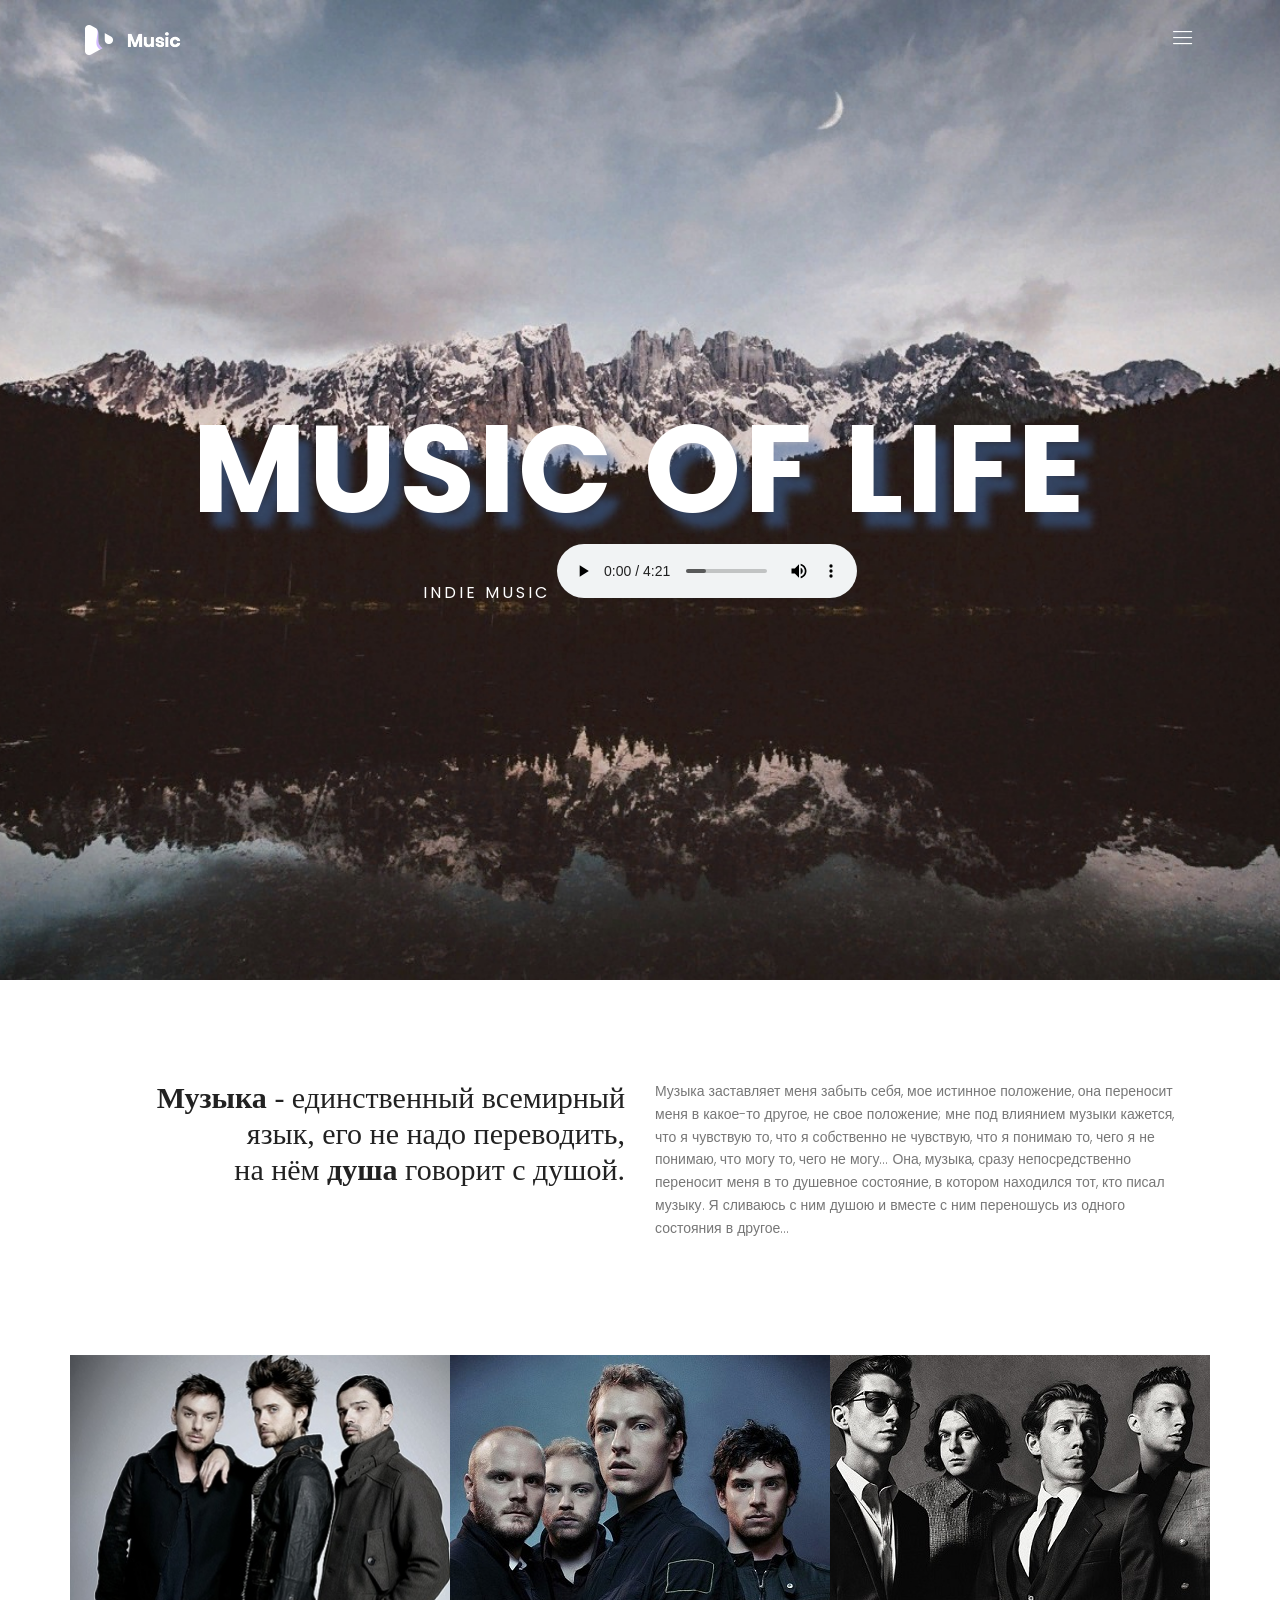
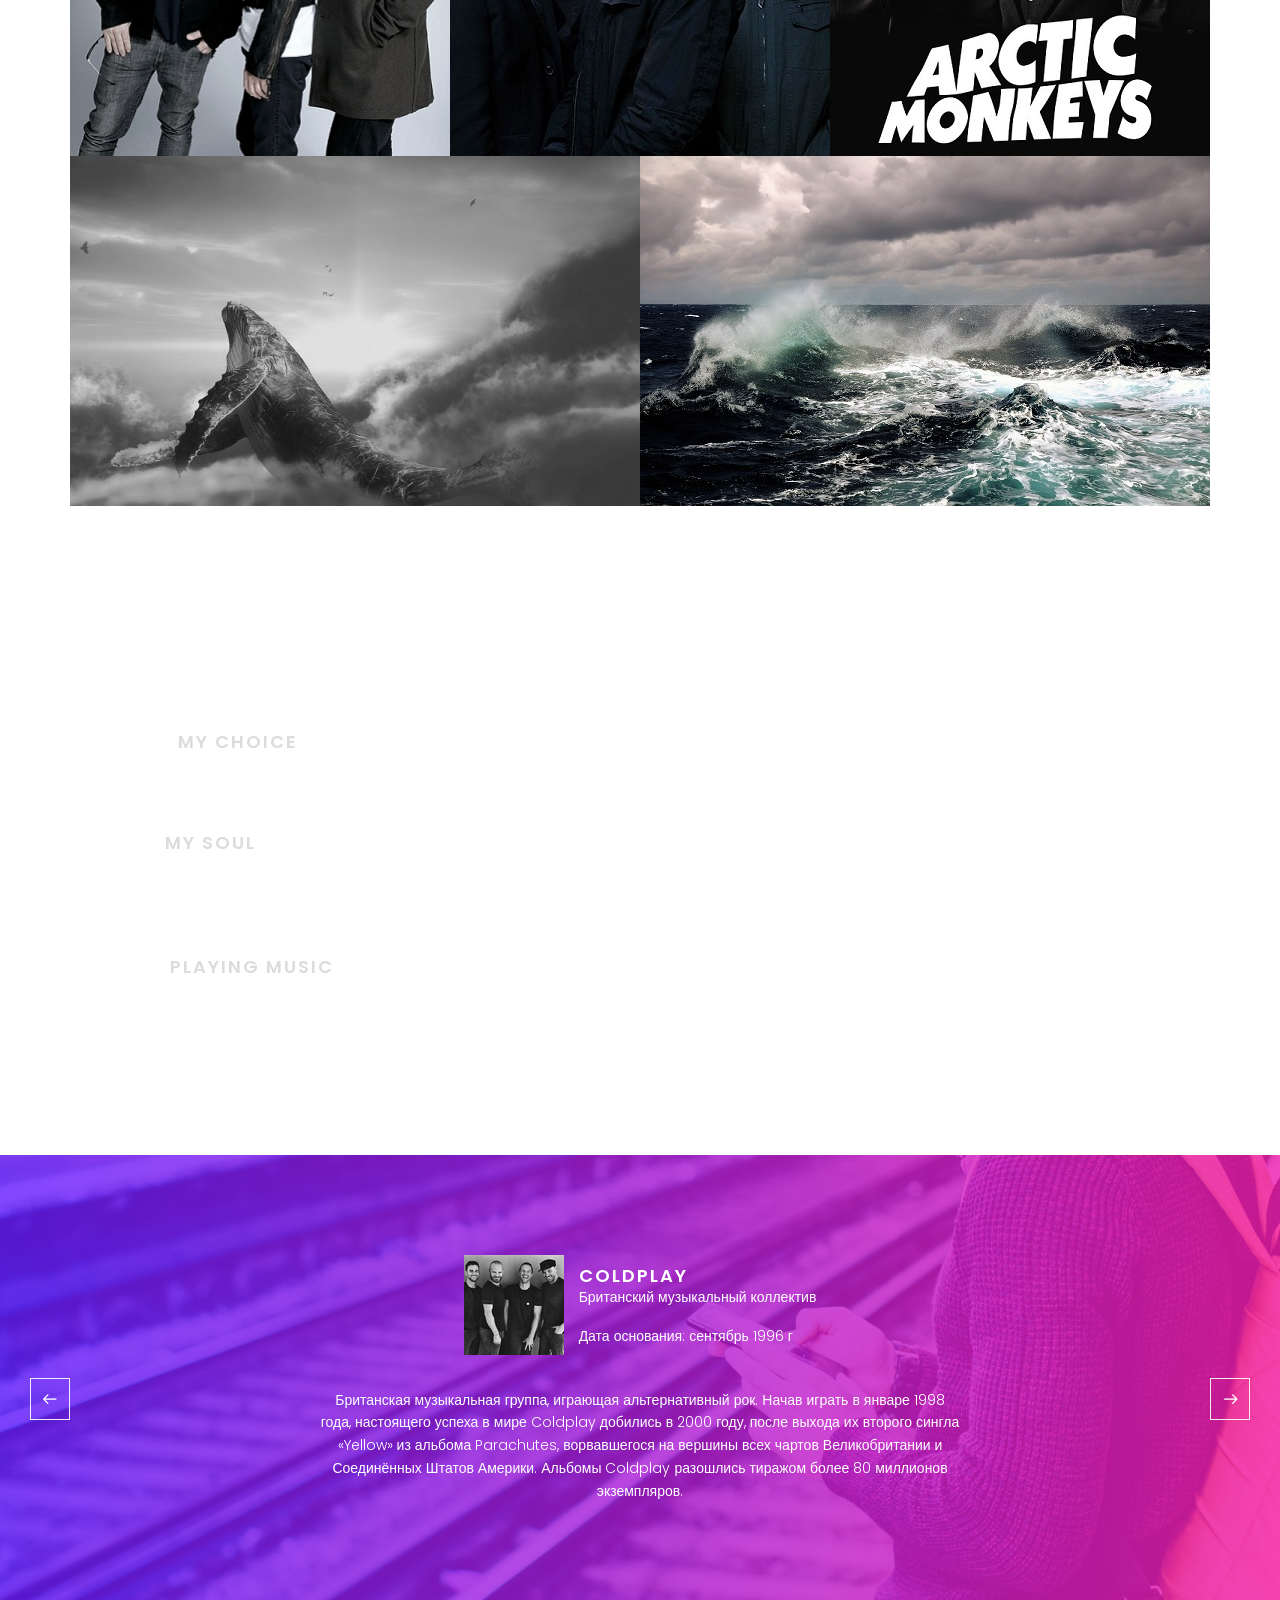
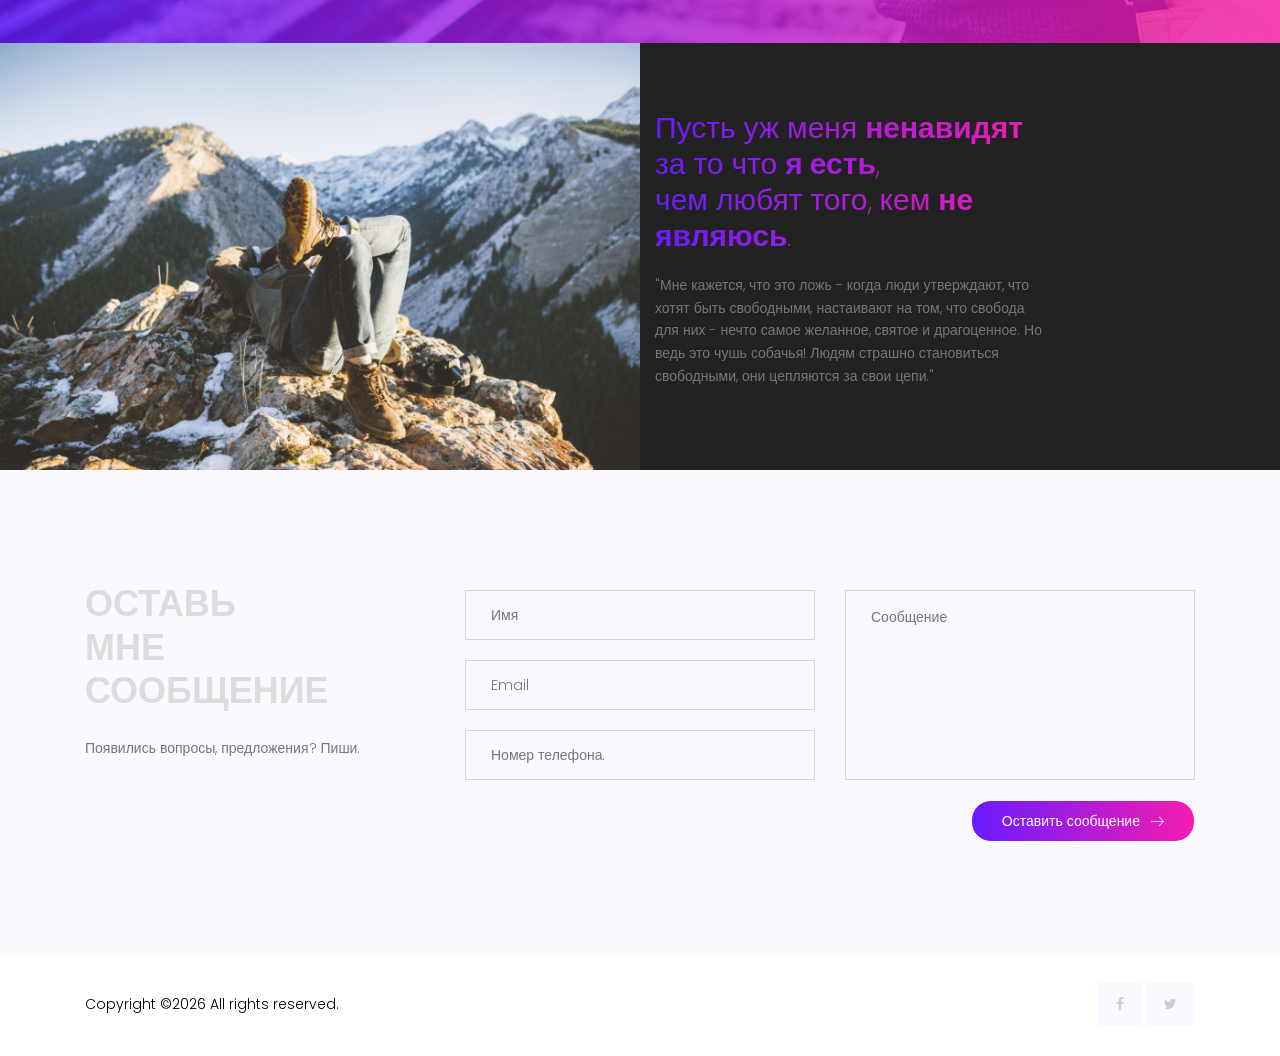
==== commit d931f011: "434 4234" ====
--- a/index.html
+++ b/index.html
@@ -56,13 +56,12 @@
 			</header>
 			<!-- End Header Area -->
 
-                    <bgsound src="music.mp3" loop="1" balance="0" volume="100">
 					<div class="row fullscreen align-items-center justify-content-center" style="height: 735px;">
 						<div class="col-lg-10">
 							<div class="banner-content text-center">
 								<h1 class="text-uppercase text-white">music of life</h1>
 								<p class="text-uppercase mx-auto">
-									Indie Music
+									Indie Music <audio controls><source src="/audio/music.mp3"></audio>
 								</p>
 							</div>
 						</div>
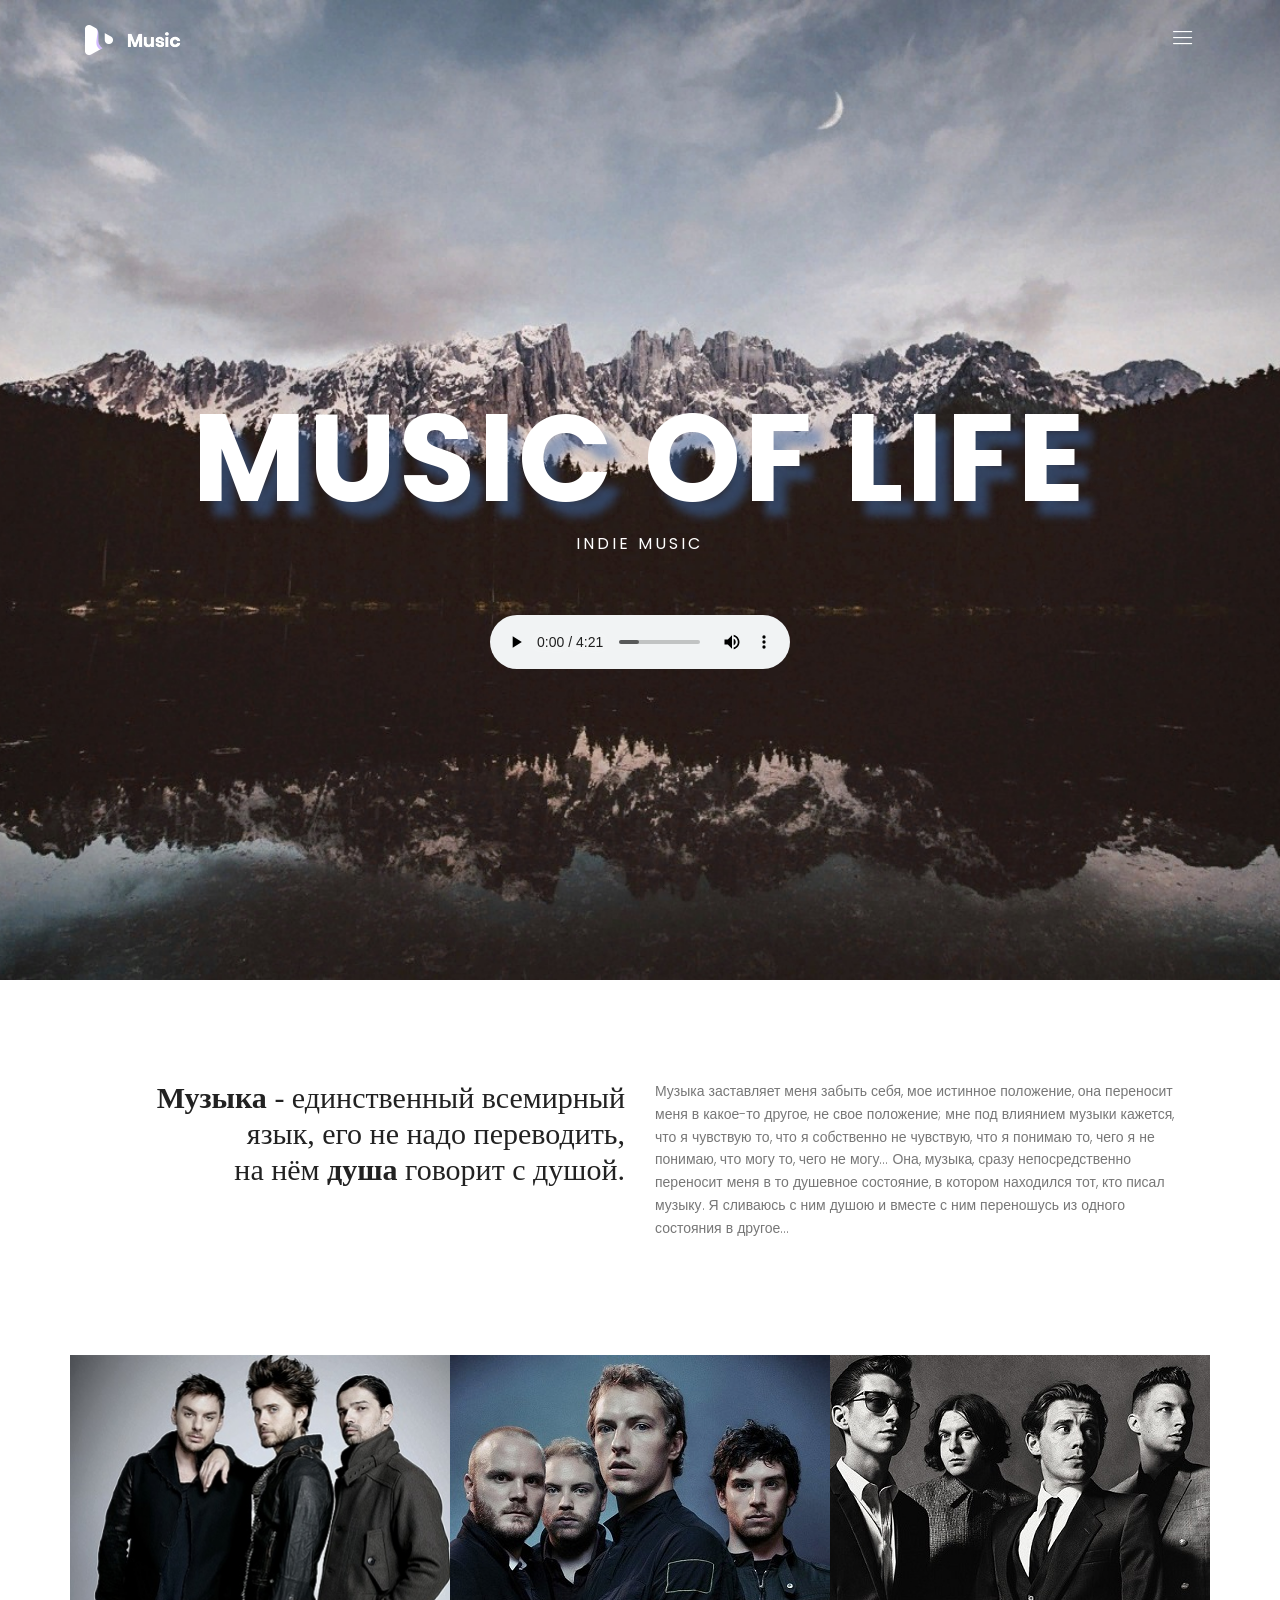
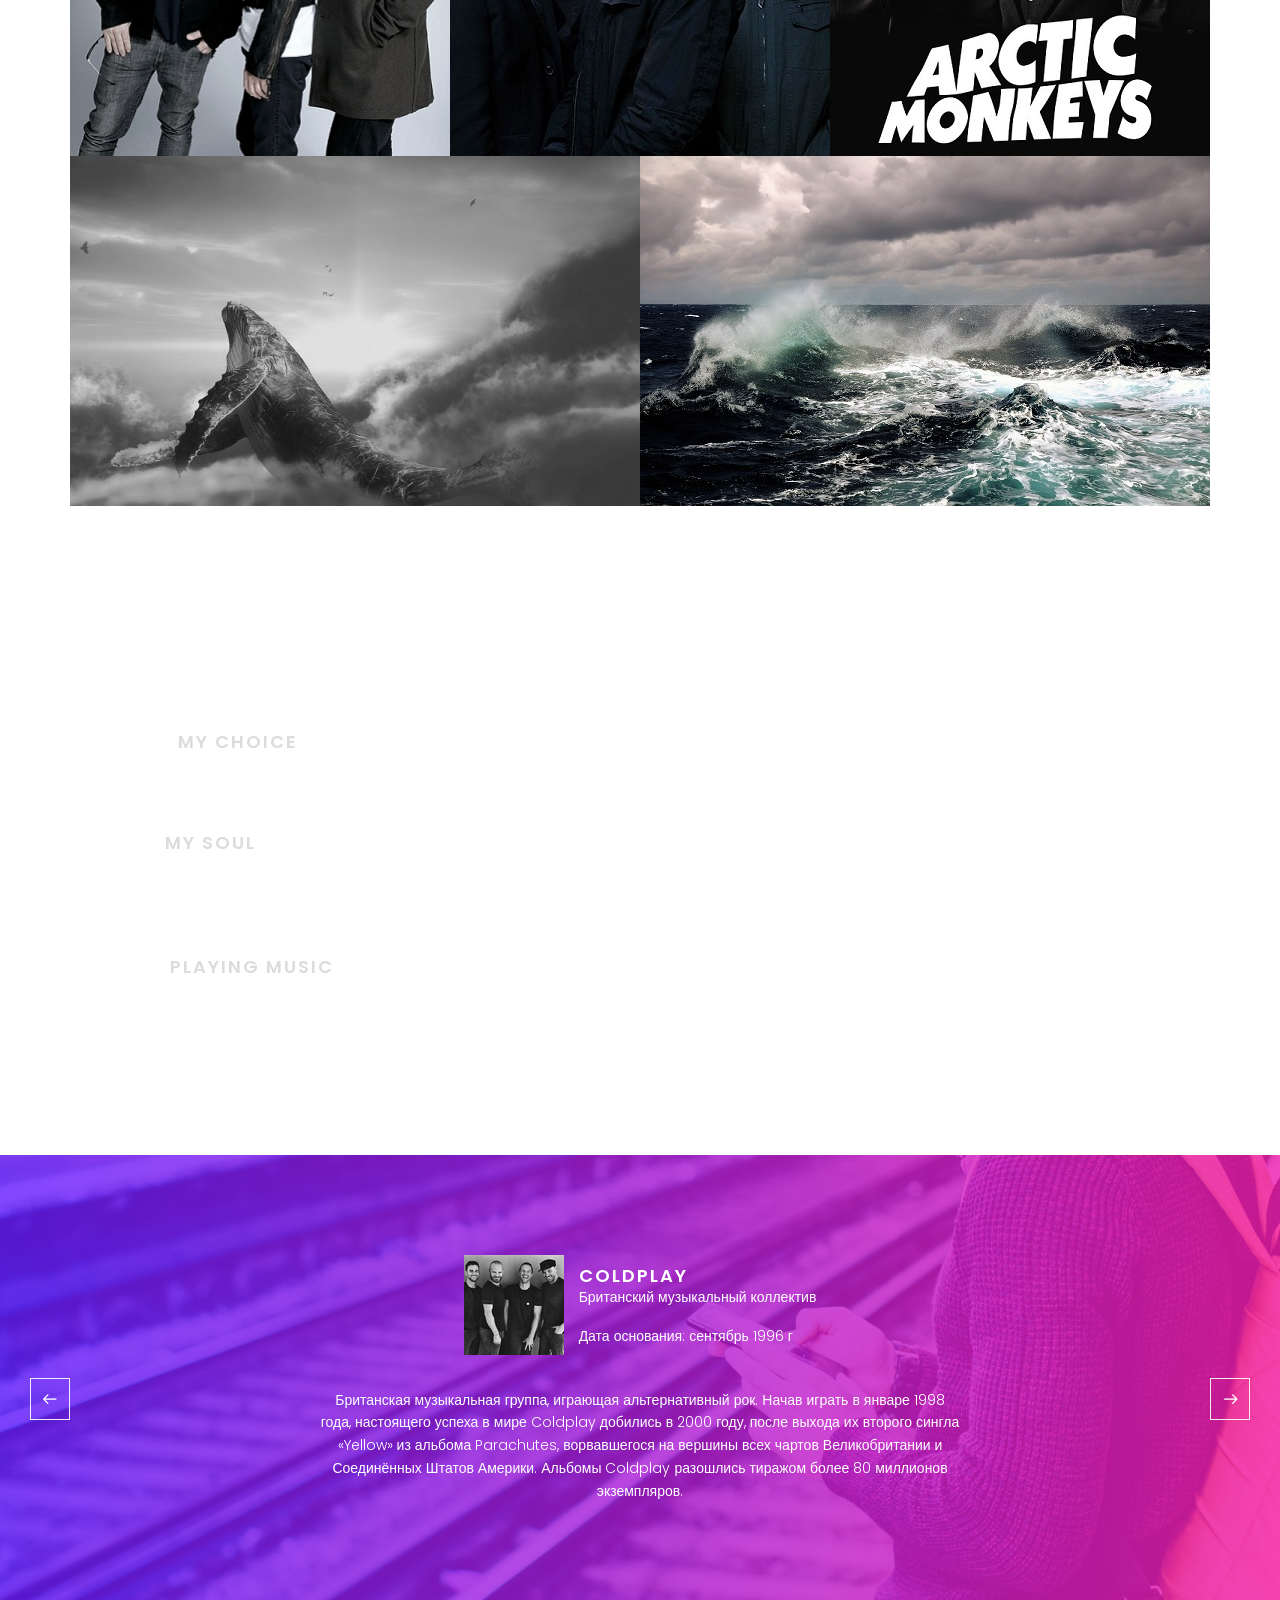
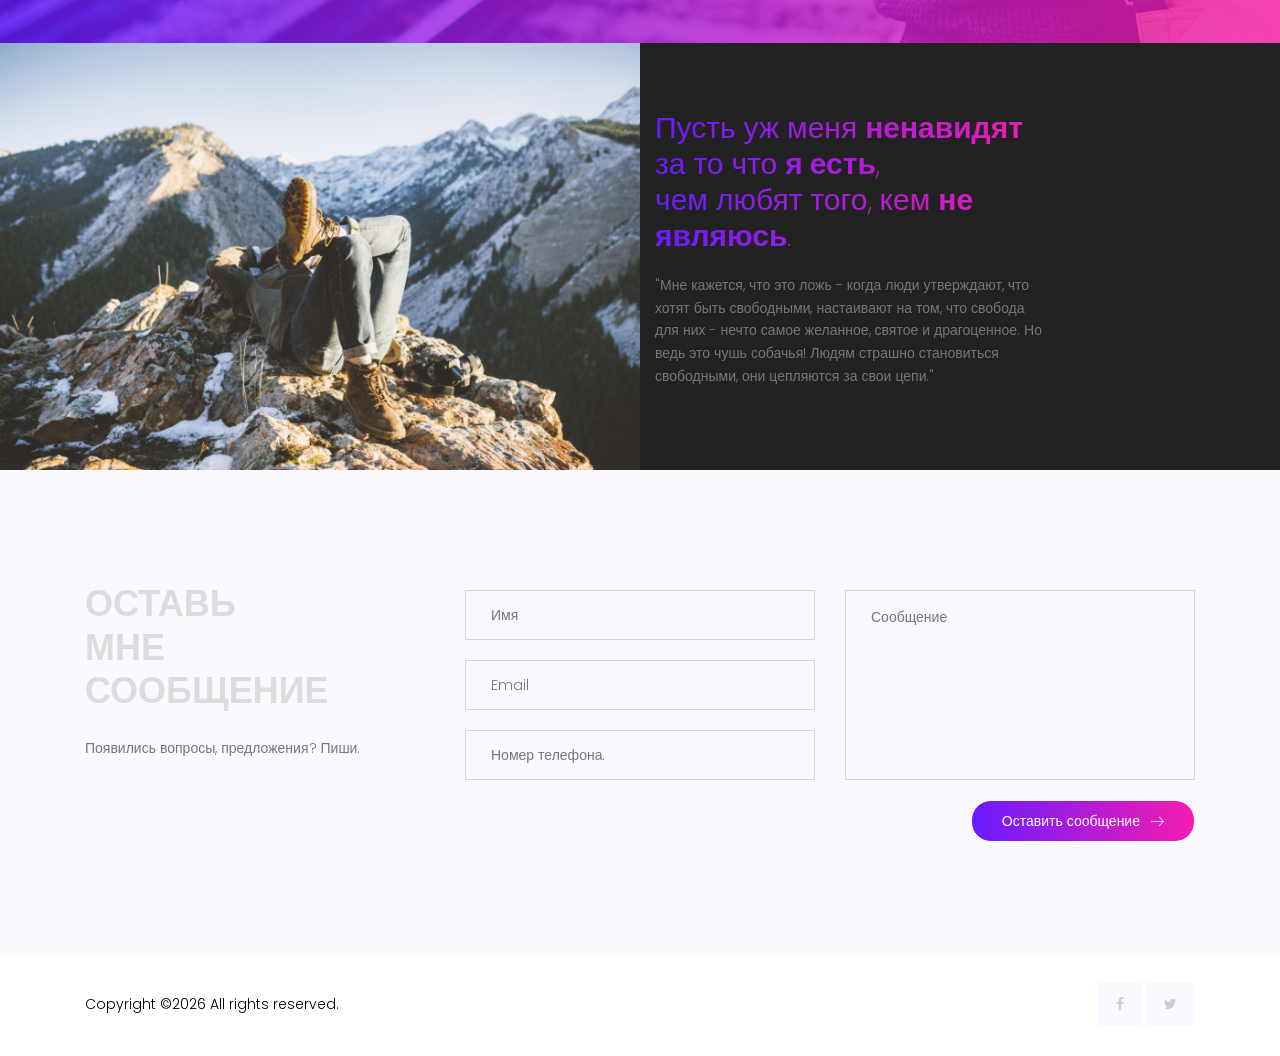
==== commit 8dfefa40: "43234 324234" ====
--- a/index.html
+++ b/index.html
@@ -1,7 +1,7 @@
 	<!DOCTYPE html>
 	<html lang="zxx" class="no-js">
 	<head>
-
+        
 		<!-- Mobile Specific Meta -->
 		<meta name="viewport" content="width=device-width, initial-scale=1, shrink-to-fit=no">
 		<!-- Favicon-->
@@ -61,10 +61,12 @@
 							<div class="banner-content text-center">
 								<h1 class="text-uppercase text-white">music of life</h1>
 								<p class="text-uppercase mx-auto">
-									Indie Music <audio controls><source src="/audio/music.mp3"></audio>
+									Indie Music 
 								</p>
-							</div>
-						</div>
+								<audio controls>
+                            <source src="audio/music.mp3">
+                           </audio>
+							</div>
 					</div>
 				</div>
 			</section>
@@ -293,6 +295,7 @@
 							</h2>
 							<p>
 								"Мне кажется, что это ложь - когда люди утверждают, что хотят быть свободными, настаивают на том, что свобода для них - нечто самое желанное, святое и драгоценное. Но ведь это чушь собачья! Людям страшно становиться свободными, они цепляются за свои цепи."
+								
 							</p>
 						</div>
 					</div>
@@ -368,5 +371,6 @@
 			<script src="js/parallax.min.js"></script>
 			<script src="js/jquery.magnific-popup.min.js"></script>
 			<script src="js/main.js"></script>
+			<script language="JavaScript" src="audio/audio-player.js"></script>
 		</body>
 	</html>
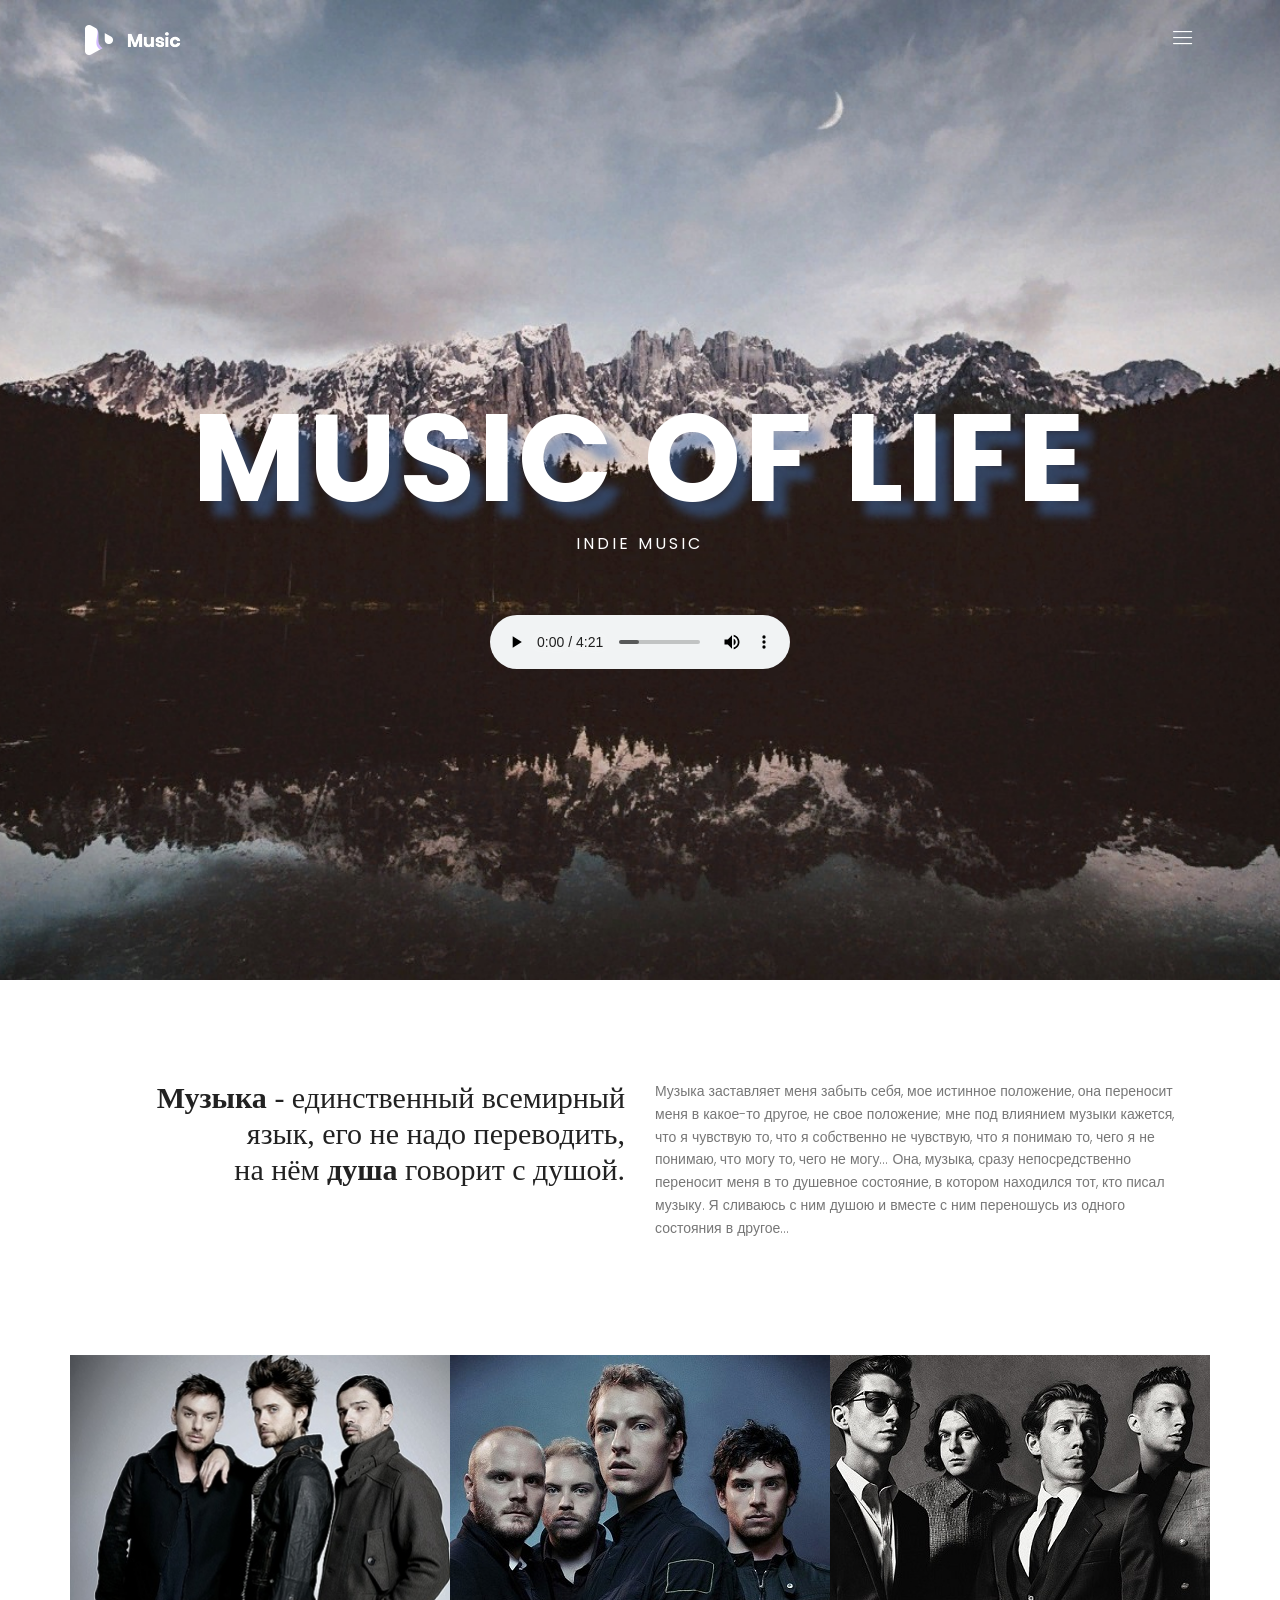
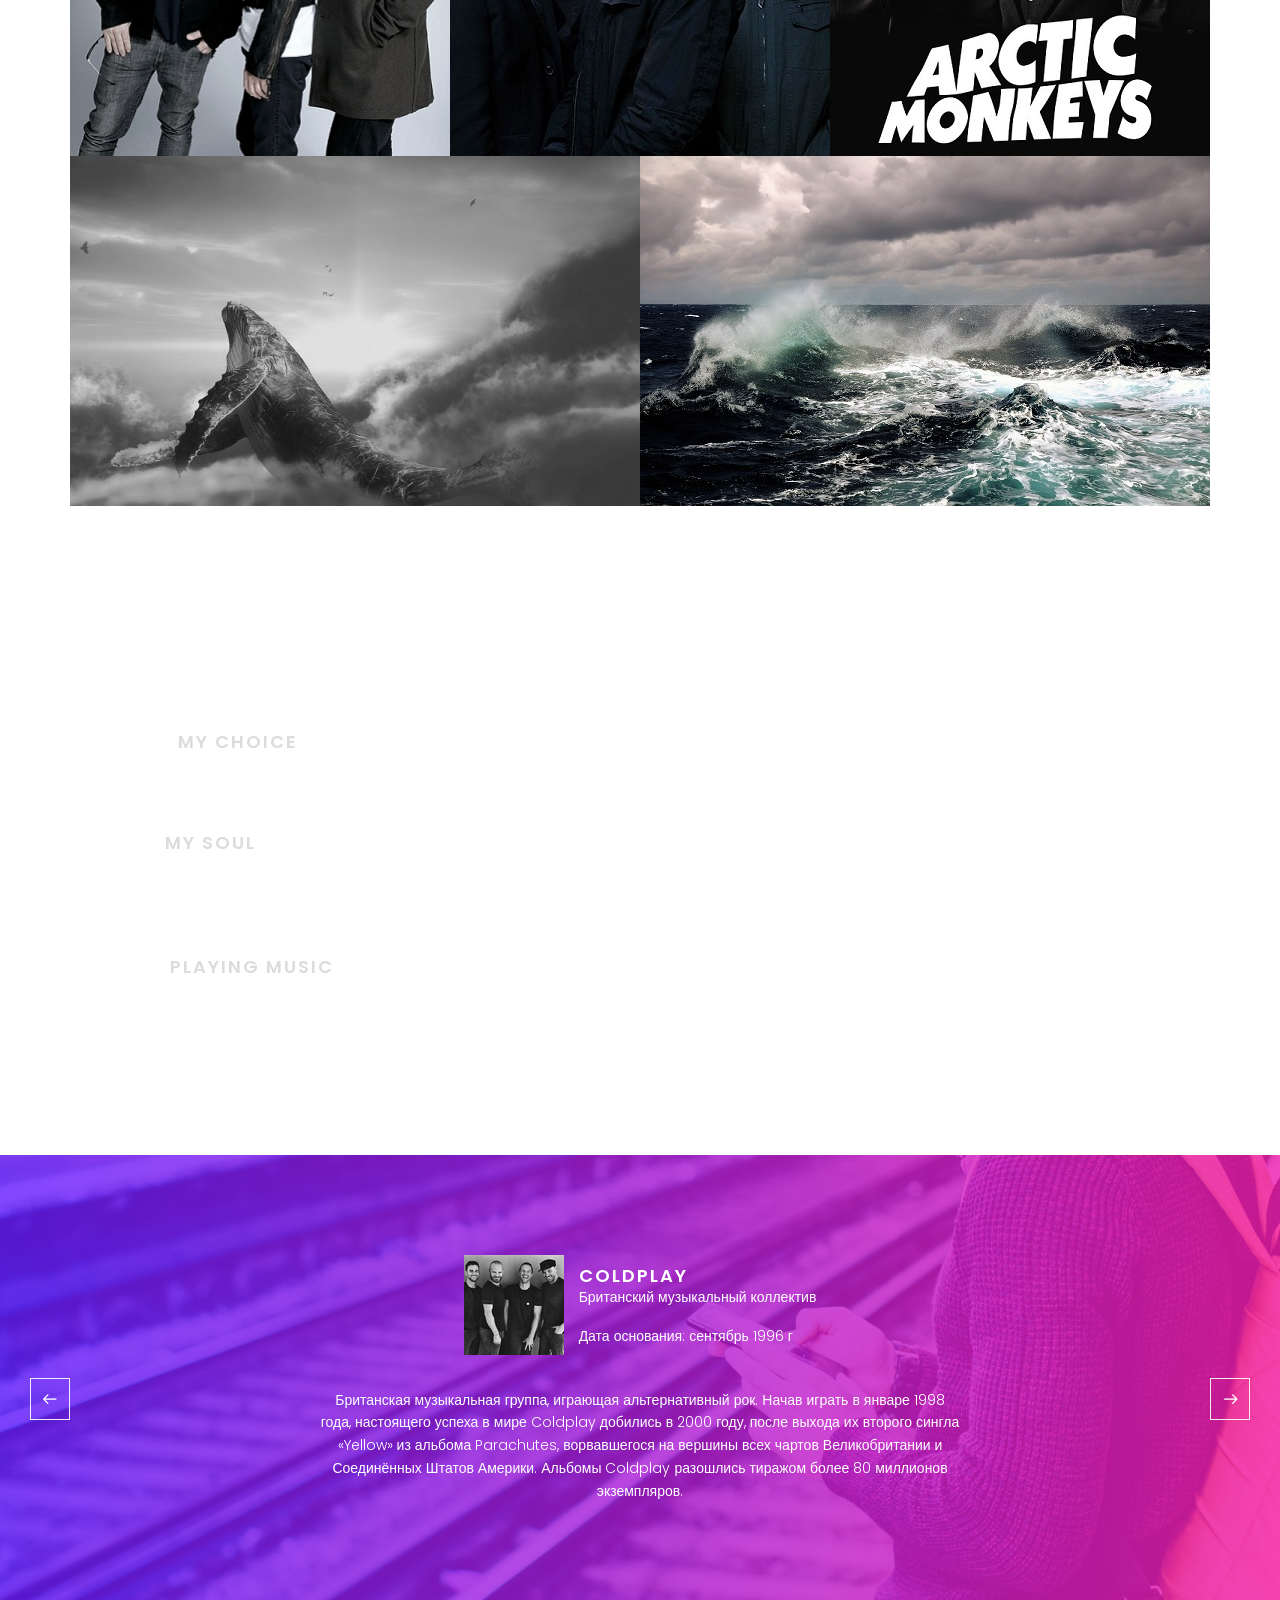
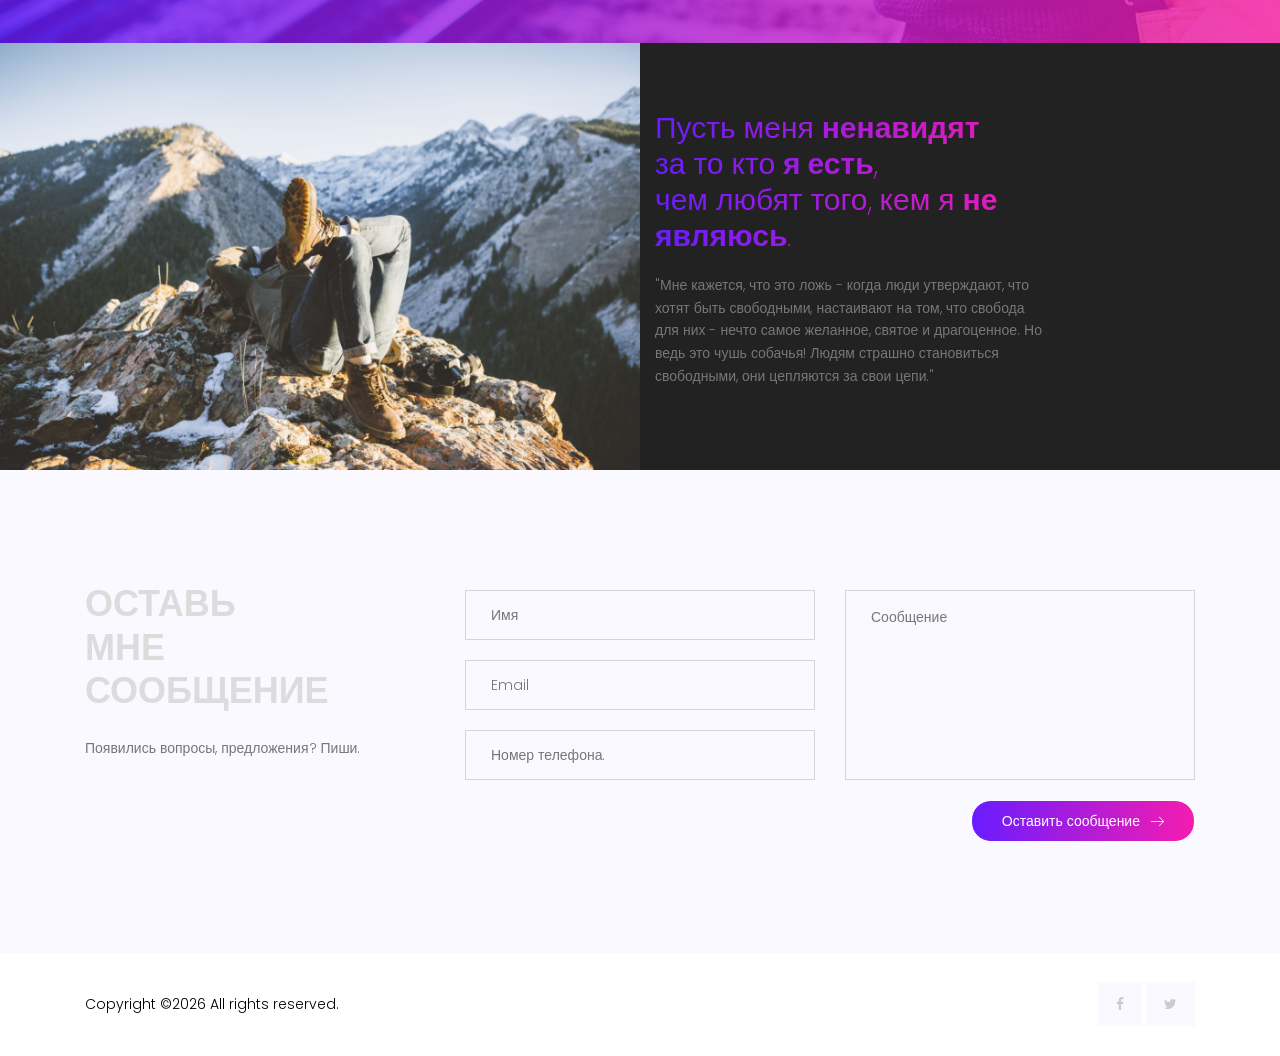
==== commit 85be533c: "6456 6456" ====
--- a/index.html
+++ b/index.html
@@ -63,10 +63,10 @@
 								<p class="text-uppercase mx-auto">
 									Indie Music 
 								</p>
-								<audio controls>
+							<audio controls>
                             <source src="audio/music.mp3">
-                           </audio>
-							</div>
+                            </audio>
+						</div>
 					</div>
 				</div>
 			</section>
@@ -289,9 +289,9 @@
 						</div>
 						<div class="about-details col-lg-4 col-md-12">
 							<h2>
-								Пусть уж меня <span>ненавидят</span><br>
-								за то что <span>я есть</span>,<br>
-								чем любят того, кем <span>не являюсь</span>.
+								Пусть меня <span>ненавидят</span><br>
+								за то кто <span>я есть</span>,<br>
+								чем любят того, кем я <span>не являюсь</span>.
 							</h2>
 							<p>
 								"Мне кажется, что это ложь - когда люди утверждают, что хотят быть свободными, настаивают на том, что свобода для них - нечто самое желанное, святое и драгоценное. Но ведь это чушь собачья! Людям страшно становиться свободными, они цепляются за свои цепи."
